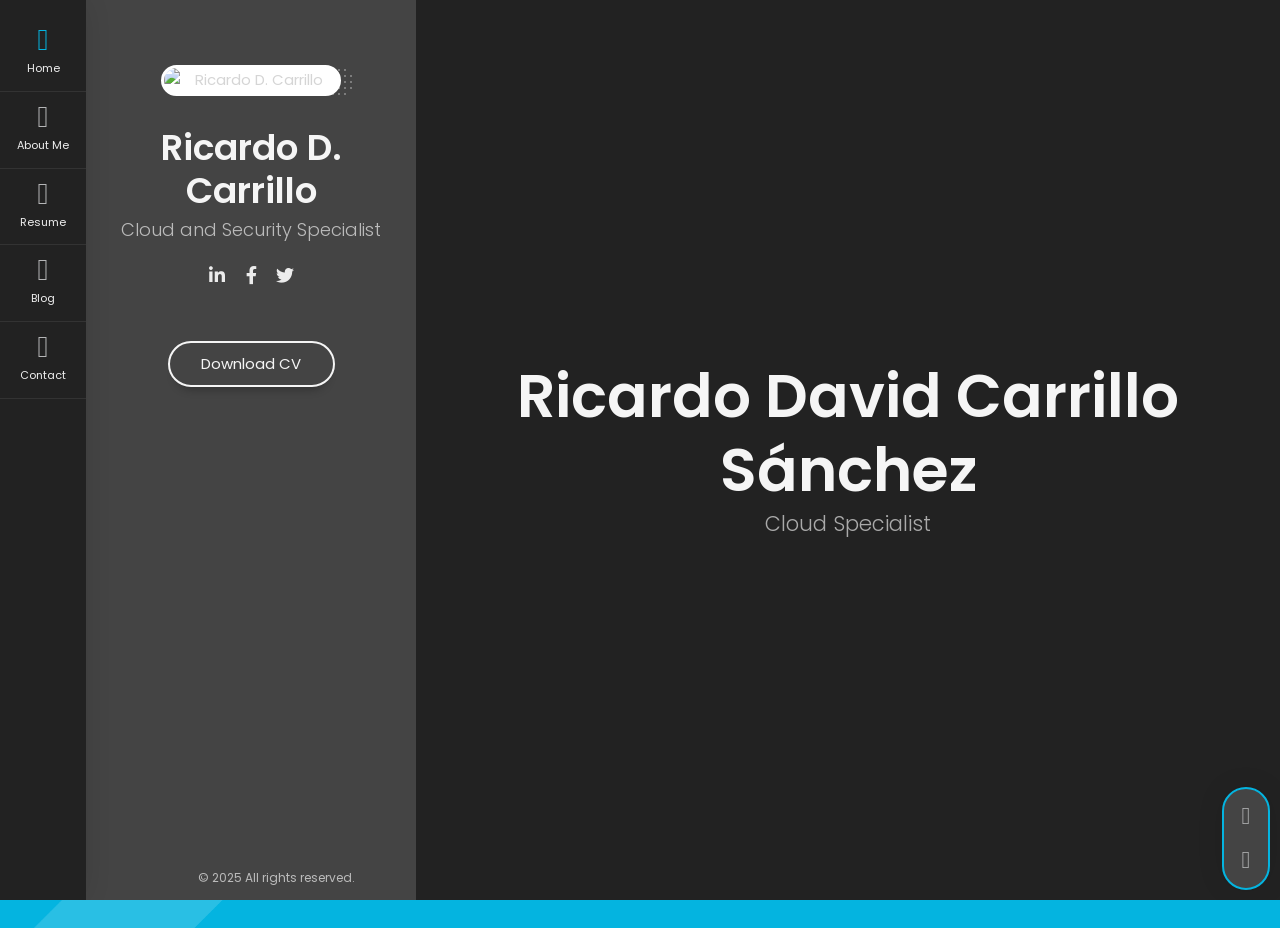
==== index.html @ 33ae657c "fixing skills" ====
<!DOCTYPE html>
<html lang="en" class="no-js">
  <head>
    <meta charset="UTF-8" />
    <meta http-equiv="X-UA-Compatible" content="IE=edge"> 
    <title>Resume / CV / vCard Template</title>
    <meta name="viewport" content="width=device-width, initial-scale=1, maximum-scale=1" />
    <meta name="description" content="Resume / CV / vCard Template" />
    <meta name="keywords" content="vcard, resposnive, retina, resume, jquery, css3, bootstrap, Material CV, portfolio" />
    <meta name="author" content="lmpixels" />
    <link rel="shortcut icon" href="favicon.ico">


    <link rel="stylesheet" href="css/reset.css" type="text/css">
    <link rel="stylesheet" href="css/bootstrap-grid.min.css" type="text/css">
    <link rel="stylesheet" href="css/animations.css" type="text/css">
    <link rel="stylesheet" href="css/perfect-scrollbar.css" type="text/css">
    <link rel="stylesheet" href="css/owl.carousel.css" type="text/css">
    <link rel="stylesheet" href="css/magnific-popup.css" type="text/css">
    <link rel="stylesheet" href="css/main.css" type="text/css">

    <script src="js/modernizr.custom.js"></script>
  </head>

  <body>
    <!-- Animated Background -->
    <div class="lm-animated-bg" style="background-image: url(img/main_bg.png);"></div>
    <!-- /Animated Background -->

    <!-- Loading animation -->
    <div class="preloader">
      <div class="preloader-animation">
        <div class="preloader-spinner">
        </div>
      </div>
    </div>
    <!-- /Loading animation -->

    <div class="page">
      <div class="page-content">

          <header id="site_header" class="header mobile-menu-hide">
            <div class="header-content">
              <div class="header-photo">
                <img src="img/main_photo_rdcs.jpg" alt="Ricardo D. Carrillo"/>
              </div>
              <div class="header-titles">
                <h2>Ricardo D. Carrillo</h2>
                <h4>Cloud and Security Specialist</h4>
              </div>
            </div>

            <ul class="main-menu">
              <li class="active">
                <a href="#home" class="nav-anim">
                  <span class="menu-icon lnr lnr-home"></span>
                  <span class="link-text">Home</span>
                </a>
              </li>
              <li>
                <a href="#about-me" class="nav-anim">
                  <span class="menu-icon lnr lnr-user"></span>
                  <span class="link-text">About Me</span>
                </a>
              </li>
              <li>
                <a href="#resume" class="nav-anim">
                  <span class="menu-icon lnr lnr-graduation-hat"></span>
                  <span class="link-text">Resume</span>
                </a>
              </li>
              <!--
              <li>
                <a href="#portfolio" class="nav-anim">
                  <span class="menu-icon lnr lnr-briefcase"></span>
                  <span class="link-text">Portfolio</span>
                </a>
              </li>
              -->
              <li>
                <a href="#blog" class="nav-anim">
                  <span class="menu-icon lnr lnr-book"></span>
                  <span class="link-text">Blog</span>
                </a>
              </li>
              <li>
                <a href="#contact" class="nav-anim">
                  <span class="menu-icon lnr lnr-envelope"></span>
                  <span class="link-text">Contact</span>
                </a>
              </li>
            </ul>

            <div class="social-links">
              <ul>
                <li><a href="#" target="_blank"><i class="fab fa-linkedin-in"></i></a></li>
                <li><a href="#" target="_blank"><i class="fab fa-facebook-f"></i></a></li>
                <li><a href="#" target="_blank"><i class="fab fa-twitter"></i></a></li>
              </ul>
            </div>

            <div class="header-buttons">
              <a href="#" target="_blank" class="btn btn-primary">Download CV</a>
            </div>

            <div class="copyrights">© 2025 All rights reserved.</div>
          </header>

          <!-- Mobile Navigation -->
          <div class="menu-toggle">
            <span></span>
            <span></span>
            <span></span>
          </div>
          <!-- End Mobile Navigation -->

          <!-- Arrows Nav -->
          <div class="lmpixels-arrows-nav">
            <div class="lmpixels-arrow-right"><i class="lnr lnr-chevron-right"></i></div>
            <div class="lmpixels-arrow-left"><i class="lnr lnr-chevron-left"></i></div>
          </div>
          <!-- End Arrows Nav -->

          <div class="content-area">
            <div class="animated-sections">
              <!-- Home Subpage -->
              <section data-id="home" class="animated-section start-page">
                <div class="section-content vcentered">

                    <div class="row">
                      <div class="col-sm-12 col-md-12 col-lg-12">
                        <div class="title-block">
                          <h2>Ricardo David Carrillo S&aacute;nchez</h2>
                          <div class="owl-carousel text-rotation">                                    
                            <div class="item">
                              <div class="sp-subtitle">Cloud Specialist</div>
                            </div>
                            
                            <div class="item">
                              <div class="sp-subtitle">Security Specialist</div>
                            </div>
                            <div class="item">
                              <div class="sp-subtitle">DevOps Admin</div>
                            </div>
                          </div>
                        </div>
                      </div>
                    </div>

                </div>
              </section>
              <!-- End of Home Subpage -->

              <!-- About Me Subpage -->
              <section data-id="about-me" class="animated-section">
                <div class="page-title">
                  <h2>About <span>Me</span></h2>
                </div>

                <div class="section-content">
                  <!-- Personal Information -->
                  <div class="row">
                    <div class="col-xs-12 col-sm-7">
                      <p>Proin volutpat mauris ac pellentesque pharetra. Suspendisse congue elit vel odio suscipit, sit amet tempor nisl imperdiet. Quisque ex justo, faucibus ut mi in, condimentum finibus dolor. Aliquam vitae hendrerit dolor, eget imperdiet mauris. Maecenas et ante id ipsum condimentum dictum et vel massa. Ut in imperdiet dolor, vel consectetur dui.</p>
                    </div>

                    <div class="col-xs-12 col-sm-5">
                      <div class="info-list">
                        <ul>
                          <li>
                            <span class="title">Age</span>
                            <span class="value">44</span>
                          </li>

                          <li>
                            <span class="title">Residence</span>
                            <span class="value">Mexico</span>
                          </li>

                          <li>
                            <span class="title">Address</span>
                            <span class="value">Texcoco, State of Mexico</span>
                          </li>

                          <li>
                            <span class="title">e-mail</span>
                            <span class="value"><a href="/cdn-cgi/l/email-protection" class="__cf_email__" data-cfemail="30555d51595c705548515d405c551e535f5d">[email&#160;protected]</a></span>
                          </li>

                          <li>
                            <span class="title">Phone</span>
                            <span class="value">+52 5516973311</span>
                          </li>
                        </ul>
                      </div>
                    </div>
                  </div>
                  <!-- End of Personal Information -->

                  <div class="white-space-50"></div>

                  <!-- Services -->
                  <div class="row">
                    <div class="col-xs-12 col-sm-12">
                      <div class="block-title">
                        <h3>What <span>I Do</span></h3>
                      </div>
                    </div>
                  </div>

                  <div class="row">
                    <div class="col-xs-12 col-sm-6">
                      <div class="col-inner">
                        <div class="info-list-w-icon">
                          <div class="info-block-w-icon">
                            <div class="ci-icon">
                              <i class="lnr lnr-store"></i>
                            </div>
                            <div class="ci-text">
                              <h4>Ecommerce</h4>
                              <p>Pellentesque pellentesque, ipsum sit amet auctor accumsan, odio tortor bibendum massa, sit amet ultricies ex lectus scelerisque nibh. Ut non sodales.</p>
                            </div>
                          </div>
                          <div class="info-block-w-icon">
                            <div class="ci-icon">
                              <i class="lnr lnr-laptop-phone"></i>
                            </div><div class="ci-text">
                              <h4>Web Design</h4>
                              <p>Pellentesque pellentesque, ipsum sit amet auctor accumsan, odio tortor bibendum massa, sit amet ultricies ex lectus scelerisque nibh. Ut non sodales.</p>
                            </div>
                          </div>
                        </div>
                      </div>
                    </div>

                    <div class="col-xs-12 col-sm-6">
                      <div class="col-inner">
                        <div class="info-list-w-icon">
                          <div class="info-block-w-icon">
                            <div class="ci-icon">
                              <i class="lnr lnr-pencil"></i>
                            </div>
                            <div class="ci-text">
                              <h4>Copywriting</h4>
                              <p>Pellentesque pellentesque, ipsum sit amet auctor accumsan, odio tortor bibendum massa, sit amet ultricies ex lectus scelerisque nibh. Ut non sodales.</p>
                            </div>
                          </div>
                          <div class="info-block-w-icon">
                            <div class="ci-icon">
                              <i class="lnr lnr-flag"></i>
                            </div><div class="ci-text">
                              <h4>Management</h4>
                              <p>Pellentesque pellentesque, ipsum sit amet auctor accumsan, odio tortor bibendum massa, sit amet ultricies ex lectus scelerisque nibh. Ut non sodales.</p>
                            </div>
                          </div>
                        </div>
                      </div>
                    </div>
                  </div>
                  <!-- End of Services -->

                  <div class="white-space-30"></div>

                  <!-- Testimonials -->
                  <div class="row">
                    <div class="col-xs-12 col-sm-12">
                      <div class="block-title">
                        <h3>Testimonials</h3>
                      </div>
                    </div>
                  </div>

                  <div class="row">
                    <div class="col-xs-12 col-sm-12">
                      <div class="testimonials owl-carousel">
                        <!-- Testimonial 1 -->
                        <div class="testimonial">
                          <div class="img">
                            <img src="img/testimonials/testimonial-1.jpg" alt="Ricardo Carrillo">
                          </div>
                          <div class="text">
                            <p>Vivamus at molestie dui, eu ornare orci. Curabitur vel egestas dolor. Nulla condimentum nunc sit amet urna tempus finibus. Duis mollis leo id ligula pellentesque, at vehicula dui ultrices.</p>
                          </div>

                          <div class="author-info">
                            <h4 class="author">Julia Hickman</h4>
                            <h5 class="company">Omni Source</h5>
                            <div class="icon">
                              <i class="fas fa-quote-right"></i>
                            </div>
                          </div>
                        </div>
                        <!-- End of Testimonial 1 -->

                        <!-- Testimonial 2 -->
                        <div class="testimonial">
                          <div class="img">
                            <img src="img/testimonials/testimonial-2.jpg" alt="Ricardo Carrillo">
                          </div>
                          <div class="text">
                            <p>Vivamus at molestie dui, eu ornare orci. Curabitur vel egestas dolor. Nulla condimentum nunc sit amet urna tempus finibus. Duis mollis leo id ligula pellentesque, at vehicula dui ultrices.</p>
                          </div>

                          <div class="author-info">
                            <h4 class="author">Robert Watkins</h4>
                            <h5 class="company">Endicott Shoes</h5>
                            <div class="icon">
                              <i class="fas fa-quote-right"></i>
                            </div>
                          </div>
                        </div>
                        <!-- End of Testimonial 2 -->

                        <!-- Testimonial 3 -->
                        <div class="testimonial">
                          <div class="img">
                            <img src="img/testimonials/testimonial-3.jpg" alt="Ricardo Carrillo">
                          </div>
                          <div class="text">
                            <p>Vivamus at molestie dui, eu ornare orci. Curabitur vel egestas dolor. Nulla condimentum nunc sit amet urna tempus finibus. Duis mollis leo id ligula pellentesque, at vehicula dui ultrices.</p>
                          </div>

                          <div class="author-info">
                            <h4 class="author">Kristin Carroll</h4>
                            <h5 class="company">Helping Hand</h5>
                            <div class="icon">
                              <i class="fas fa-quote-right"></i>
                            </div>
                          </div>
                        </div>
                        <!-- End of Testimonial 3 -->
                      </div>
                    </div>
                  </div>
                  <!-- End of Testimonials -->

                  <div class="white-space-50"></div>

                  <!-- Clients -->
                  <div class="row">
                    <div class="col-xs-12 col-sm-12">
                      <div class="block-title">
                        <h3>Cilents</h3>
                      </div>
                    </div>
                  </div>

                  <div class="row">
                    <div class="col-xs-12 col-sm-12">
                      <div class="clients owl-carousel">
                        
                        <div class="client-block">
                          <a href="#" target="_blank" title="Logo">
                            <img src="img/clients/client-1.png" alt="Logo">
                          </a>
                        </div>

                        <div class="client-block">
                          <a href="#" target="_blank" title="Logo">
                            <img src="img/clients/client-2.png" alt="Logo">
                          </a>
                        </div>

                        <div class="client-block">
                          <a href="#" target="_blank" title="Logo">
                            <img src="img/clients/client-3.png" alt="Logo">
                          </a>
                        </div>

                        <div class="client-block">
                          <a href="#" target="_blank" title="Logo">
                            <img src="img/clients/client-4.png" alt="Logo">
                          </a>
                        </div>

                        <div class="client-block">
                          <a href="#" target="_blank" title="Logo">
                            <img src="img/clients/client-5.png" alt="Logo">
                          </a>
                        </div>

                        <div class="client-block">
                          <a href="#" target="_blank" title="Logo">
                            <img src="img/clients/client-6.png" alt="Logo">
                          </a>
                        </div>

                        <div class="client-block">
                          <a href="#" target="_blank" title="Logo">
                            <img src="img/clients/client-7.png" alt="Logo">
                          </a>
                        </div>
  
                      </div>
                    </div>
                  </div>
                  <!-- End of Clients -->

                  <div class="white-space-50"></div>

                  <!-- Pricing -->
                  <div class="row">
                    <div class="col-xs-12 col-sm-12">

                      <div class="block-title">
                        <h3>Pricing</h3>
                      </div>
                    </div>
                  </div>

                  <div class="row">
                    <div class=" col-xs-12 col-sm-12 ">
                      <div class="fw-pricing clearfix row">
                        
                        <div class="fw-package-wrap col-md-6 ">
                          <div class="fw-package">
                            <div class="fw-heading-row">
                              <span>Silver</span>
                            </div>
                            
                            <div class="fw-pricing-row">
                              <span>$64</span>
                              <small>per month</small>
                            </div>
                            
                            <div class="fw-button-row">
                              <a href="#" target="_self" class="btn btn-secondary">Free Trial</a>
                            </div>

                            <div class="fw-default-row">Lorem ipsum dolor</div>
                            <div class="fw-default-row">Pellentesque scelerisque</div>
                            <div class="fw-default-row">Morbi eu sagittis</div>
                          </div>
                        </div>
     
                        <div class="fw-package-wrap col-md-6 highlight-col ">
                          <div class="fw-package">
                            <div class="fw-heading-row">
                              <span>Gold</span>
                            </div>
                            
                            <div class="fw-pricing-row">
                              <span>$128</span>
                              <small>per month</small>
                            </div>

                            <div class="fw-button-row">
                              <a href="#" target="_self" class="btn btn-primary">Free Trial</a>
                            </div>
                            
                            <div class="fw-default-row">Lorem ipsum dolor</div>
                            <div class="fw-default-row">Pellentesque scelerisque</div>
                            <div class="fw-default-row">Morbi eu sagittis</div>
                            <div class="fw-default-row">Donec non diam</div>
                            <div class="fw-default-row"></div>
                          </div>
                        </div>

                      </div>
                    </div>
                  </div>
                  <!-- End of Pricing -->

                  <div class="white-space-50"></div>

                  <!-- Fun Facts -->
                  <div class="row">
                    <div class="col-xs-12 col-sm-12">

                      <div class="block-title">
                        <h3>Fun <span>Facts</span></h3>
                      </div>
                    </div>
                  </div>

                  <div class="row">
                    <div class="col-xs-12 col-sm-4">
                      <div class="fun-fact gray-default">
                        <i class="lnr lnr-heart"></i>
                        <h4>Happy Clients</h4>
                        <span class="fun-fact-block-value">578</span>
                        <span class="fun-fact-block-text"></span>
                      </div>
                    </div>

                    <div class="col-xs-12 col-sm-4">
                      <div class="fun-fact gray-default">
                        <i class="lnr lnr-clock"></i>
                        <h4>Working Hours</h4>
                        <span class="fun-fact-block-value">4,780</span>
                        <span class="fun-fact-block-text"></span>
                      </div>
                    </div>

                    <div class="col-xs-12 col-sm-4 ">
                      <div class="fun-fact gray-default">
                        <i class="lnr lnr-star"></i>
                        <h4>Awards Won</h4>
                        <span class="fun-fact-block-value">15</span>
                        <span class="fun-fact-block-text"></span>
                      </div>
                    </div>
                  </div>
                  <!-- End of Fun Facts -->

                </div>
              </section>
              <!-- End of About Me Subpage -->

              <!-- Resume Subpage -->
              <section data-id="resume" class="animated-section">
                <div class="page-title">
                  <h2>Resume</h2>
                </div>

                <div class="section-content">

                  <div class="row">
                    <div class="col-xs-12 col-sm-7">

                      <div class="block-title">
                        <h3>Education</h3>
                      </div>
                      
                      <div class="timeline timeline-second-style clearfix">
                        <div class="timeline-item clearfix">
                          <div class="left-part">
                            <h5 class="item-period">2019</h5>
                            <span class="item-company">Technological University of Mexico</span>
                          </div>
                          <div class="divider"></div>
                          <div class="right-part">
                            <h4 class="item-title">Master's Degree in Information Technology Security, Professional ID 11810607</h4>
                            <p>The interest in this master's degree stems from the need to protect the digital assets of organizations through the design, implementation and management of cybersecurity strategies, applying regulations, technological tools and best practices to prevent and respond to cyber threats.</p>
                          </div>
                        </div>

                        <div class="timeline-item clearfix">
                          <div class="left-part">
                            <h5 class="item-period">2000</h5>
                            <span class="item-company">Autonomous National University</span>
                          </div>
                          <div class="divider"></div>
                          <div class="right-part">
                            <h4 class="item-title">Bachelor’s Degree in Information Systems Management,Professional ID 4508365</h4>
                            <p>Professional specialized in integrating knowledge of information technology and administration, capable of designing, implementing and managing information systems that optimize organizational processes, supporting strategic decision making in organizations.</p>
                          </div>
                        </div>
                      </div>

                      <div class="white-space-50"></div>

                      <div class="block-title">
                        <h3>Experience</h3>
                      </div>

                      <div class="timeline timeline-second-style clearfix">
                        <div class="timeline-item clearfix">
                          <div class="left-part">
                            <h5 class="item-period">2020 - Current</h5>
                            <span class="item-company">Oracle de M&eacute;xico</span>
                          </div>
                          <div class="divider"></div>
                          <div class="right-part">
                            <h4 class="item-title">Customer Success Cloud ADoption Specialist</h4>
                            <p>I am currently working for Oracle de México as Customer Success Cloud Adoption Specialist/Customer Success Manager, in this company I have had the opportunity to support a wide variety of customers from different industries in relation to the adoption of the Oracle Cloud platform. The adoption tasks consist of supporting clients with technical questions regarding Oracle Cloud Infrastructure services related, achieving an acceleration of this services, in addition to this, I have given various webinars related to Oracle’s cloud technology, including those related with security and derivate of this I have had the opportunity to help to several customers in the resolution of security incidents in the cloud, achieving an outstanding improvement in their security posture.</p>
                          </div>
                        </div>

                        <div class="timeline-item clearfix">
                          <div class="left-part">
                            <h5 class="item-period">2014-2020</h5>
                            <span class="item-company">Comunicaci&oacute;n e Informaci&oacute;n S.A. de C.V. - PROCESO magazine</span>
                          </div>
                          <div class="divider"></div>
                          <div class="right-part">
                            <h4 class="item-title">Security Analyst</h4>
                            <p>In this enterprise, I implemented and applied several procedures about security network services such as domain name system (DNS), electronic mail system and file system servers on high availability; all those services were implemented with a huge impact into the organization, getting almost 99% of the efficiency of operations. Part of the work was to develop and apply hardening procedures for Red Hat Enterprise Linux Servers from 5 to 8 releases too. All projects were implemented with Open-Source technologies.</p>
                          </div>
                        </div>
                        
                        <div class="timeline-item clearfix">
                          <div class="left-part">
                            <h5 class="item-period">2007-2020</h5>
                            <span class="item-company">Instituto Nacional Electoral</span>
                          </div>
                          <div class="divider"></div>
                          <div class="right-part">
                            <h4 class="item-title">Sysadmin</h4>
                            <p>I’m the team leader for the architecting and implementation of several information technology solutions. Today there are several projects already implemented and all of them are base for the main core operations for the Instituto Nacional Electoral, also I’m participating in different projects related with Cloud such as designing and architecting of OpenShift and Satellite by Red Hat.</p>
                          </div>
                        </div>
                      </div>

                    </div>
                    <!-- Skills & Certificates -->
                    <div class="col-xs-12 col-sm-5">
                      <!-- Cloud Skills -->
                      <div class="block-title">
                        <h3>Cloud <span>Skills</span></h3>
                      </div>

                      <div class="skills-info skills-second-style">
                        <!-- Skill 1 -->
                        <div class="skill clearfix">
                          <h4>Web Design</h4>
                          <div class="skill-value">95%</div>
                        </div>
                        <div class="skill-container skill-1">
                          <div class="skill-percentage"></div>
                        </div>
                        <!-- End of Skill 1 -->
                        
                        <!-- Skill 2 -->
                        <div class="skill clearfix">
                          <h4>Print Design</h4>
                          <div class="skill-value">65%</div>
                        </div>
                        <div class="skill-container skill-2">
                          <div class="skill-percentage"></div>
                        </div>
                        <!-- End of Skill 2 -->
                        
                        <!-- Skill 3 -->
                        <div class="skill clearfix">
                          <h4>Logo Design</h4>
                          <div class="skill-value">80%</div>
                        </div>
                        <div class="skill-container skill-3">
                          <div class="skill-percentage"></div>
                        </div>
                        <!-- End of Skill 3 -->
                        
                        <!-- Skill 4 -->
                        <div class="skill clearfix">
                          <h4>Graphic Design</h4>
                          <div class="skill-value">90%</div>
                        </div>
                        <div class="skill-container skill-4">
                          <div class="skill-percentage"></div>
                        </div>
                        <!-- End of Skill 4 -->

                      </div>
                      <!-- End of Cloud Skills -->
                      <div class="white-space-10"></div>
                      <!-- Coding Skills -->
                      <div class="block-title">
                        <h3>Coding <span>Skills</span></h3>
                      </div>

                      <div class="skills-info skills-second-style">
                        <!-- Skill 5 -->
                        <div class="skill clearfix">
                          <h4>Python</h4>
                          <div class="skill-value">95%</div>
                        </div>
                        <div class="skill-container skill-5">
                          <div class="skill-percentage"></div>
                        </div>
                        <!-- End of Skill 5 -->

                        <!-- Skill 6 -->
                        <div class="skill clearfix">
                          <h4>PHP</h4>
                          <div class="skill-value">85%</div>
                        </div>
                        <div class="skill-container skill-6">
                          <div class="skill-percentage"></div>
                        </div>
                        <!-- End of Skill 6 -->
                        
                        <!-- Skill 7 -->
                        <div class="skill clearfix">
                          <h4>HTML/CSS</h4>
                          <div class="skill-value">100%</div>
                        </div>
                        <div class="skill-container skill-7">
                          <div class="skill-percentage"></div>
                        </div>
                        <!-- End of Skill 7 -->
                        
                        <!-- Skill 8 -->
                        <div class="skill clearfix">
                          <h4>SQL</h4>
                          <div class="skill-value">75%</div>
                        </div>
                        <div class="skill-container skill-8">
                          <div class="skill-percentage"></div>
                        </div>
                        <!-- End of Skill 8 -->

                        <!-- Skill 9 -->
                        <div class="skill clearfix">
                          <h4>Bash</h4>
                          <div class="skill-value">90%</div>
                        </div>
                        <div class="skill-container skill-9">
                          <div class="skill-percentage"></div>
                        </div>
                        <!-- End of Skill 9 -->
                      </div>
                      <!-- End of Coding Skills -->

                      <div class="white-space-10"></div>

                      <!-- Libraries & Framework Skills -->
                      <div class="block-title">
                        <h3>Framework & Libraries<span>Skills</span></h3>
                      </div>
                      <div class="skills-info skills-second-style">
                        <!-- Skill 1 -->
                        <div class="skill clearfix">
                          <h4>Node.js</h4>
                          <div class="skill-value">80%</div>
                        </div>
                        <div class="skill-container skill-3">
                          <div class="skill-percentage"></div>
                        </div>
                        <!-- End of Skill 1 -->

                        <!-- Skill 2 -->
                        <div class="skill clearfix">
                          <h4>Django</h4>
                          <div class="skill-value">70%</div>
                        </div>
                        <div class="skill-container skill-3">
                          <div class="skill-percentage"></div>
                        </div>
                        <!-- End of Skill 2 -->
                         
                        <div class="skill clearfix">
                          <h4>Django</h4>
                          <div class="skill-value">70%</div>
                        </div>
                        <!-- End of Skill 3 -->

                        <!-- Skill 4 -->
                        <div class="skill clearfix">
                          <h4>jQuery</h4>
                          <div class="skill-value">65%</div>
                        </div>
                        <div class="skill-container skill-3">
                          <div class="skill-percentage"></div>
                        </div>
                        <!-- End of Skill 4 -->
                        <div class="white-space-10"></div>
                      <!-- End of Libraries & Framework Skills -->

                      <div class="white-space-10"></div>

                      <!-- DevOps y CI/CD Skills -->
                      <div class="block-title">
                        <h3>DevOps y CI/CD<span> Skills</span></h3>
                      </div>
                      <div class="skills-info skills-second-style">
                        <!-- Skill 1 -->
                        <div class="skill clearfix">
                          <h4>Docker</h4>
                          <div class="skill-value">80%</div>
                        </div>
                        <div class="skill-container skill-3">
                          <div class="skill-percentage"></div>
                        </div>
                        <!-- End of Skill 1 -->

                        <!-- Skill 2 -->
                        <div class="skill clearfix">
                          <h4>Kubernetes</h4>
                          <div class="skill-value">80%</div>
                        </div>
                        <div class="skill-container skill-3">
                          <div class="skill-percentage"></div>
                        </div>
                        <!-- End of Skill 2 --> 

                        <!-- Skill 3 -->
                        <div class="skill clearfix">
                          <h4>GitLab CI/CD</h4>
                          <div class="skill-value">80%</div>
                        </div>
                        <div class="skill-container skill-3">
                          <div class="skill-percentage"></div>
                        </div>
                        <!-- End of Skill 3 -->

                        <!-- Skill 4 -->
                        <div class="skill clearfix">
                          <h4>Jenkins</h4>
                          <div class="skill-value">80%</div>
                        </div>
                        <div class="skill-container skill-3">
                          <div class="skill-percentage"></div>
                        </div>
                        <!-- End of Skill 4 -->
                      <!-- End DevOps y CI/CD Skills -->
                      
                      <div class="white-space-10"></div>
                      
                      <!-- Control version Skills -->
                      <div class="block-title">
                        <h3>Control version<span> Skills</span></h3>
                      </div>
                      <div class="skills-info skills-second-style">
                        <!-- Skill 1 -->
                        <div class="skill clearfix">
                          <h4>Git</h4>
                          <div class="skill-value">80%</div>
                        </div>
                        <div class="skill-container skill-3">
                          <div class="skill-percentage"></div>
                        </div>
                        <!-- End of Skill 1 -->
                        <!-- Skill 2 -->
                        <div class="skill clearfix">
                          <h4>GitHub</h4>
                          <div class="skill-value">80%</div>
                        </div>
                        <div class="skill-container skill-3">
                          <div class="skill-percentage"></div>
                        </div>
                        <!-- End of Skill 2 -->
                        <!-- Skill 3 -->
                        <div class="skill clearfix">
                          <h4>GitLab</h4>
                          <div class="skill-value">80%</div>
                        </div>
                        <div class="skill-container skill-3">
                          <div class="skill-percentage"></div>
                        </div>
                      <!-- End Control version Skills -->
                      
                      <div class="white-space-10"></div>
                      <!-- Databases Skills -->
                        <div class="block-title">
                          <h3>Database<span>Skills</span></h3>
                        </div>
                        <!-- Skill 1 -->
                        <div class="skill clearfix">
                          <h4>MySQL, PostgreSQL</h4>
                          <div class="skill-value">90%</div>
                        </div>
                        <!-- End of Skill 1 -->
                        <!-- End Database Skills-->  
                      <div class="white-space-10"></div>

                      <!-- Control version Skills -->
                      <div class="white-space-10"></div>
                      <!-- Operating System Skills -->
                        <div class="block-title">
                          <h3>Operating System<span> Skills</span></h3>
                        </div>
                        <!-- Skill 1 -->
                        <div class="skill clearfix">
                          <h4>Linux (Ubuntu, Debian), Windows, macOS</h4>
                          <div class="skill-value">90%</div>
                        </div>
                        <div class="skill-container skill-3">
                          <div class="skill-percentage"></div>
                        </div>
                        <!-- End of Skill 1 -->
                        <div class="white-space-10"></div>
                        <!-- End Operating system Skills-->

                      <!-- Knowledges -->
                      <div class="block-title">
                        <h3>Knowledges</h3>
                      </div>

                      <ul class="knowledges">
                        <li>Marketing</li>
                        <li>Print</li>
                        <li>Digital Design</li>
                        <li>Social Media</li>
                        <li>Time Management</li>
                        <li>Communication</li>
                        <li>Problem-Solving</li>
                        <li>Social Networking</li>
                        <li>Flexibility</li>
                      </ul>
                      <!-- End of Knowledges -->
                    </div>
                    <!-- End of Skills & Certificates -->
                  </div>

                  <div class="white-space-50"></div>

                  <!-- Certificates -->
                  <div class="row">
                    <div class="col-xs-12 col-sm-12">
                      <div class="block-title">
                        <h3>Certificates</h3>
                      </div>
                    </div>
                  </div>
                  
                  <div class="row">
                    <!-- Certificate 1 -->
                    <div class="col-xs-12 col-sm-6">
                      <div class="certificate-item clearfix">
                        <div class="certi-logo">
                          <img src="img/clients/client-1.png" alt="logo">
                        </div>
                        
                        <div class="certi-content">
                          <div class="certi-title">
                            <h4>Psyhology of Intertnation Design</h4>
                          </div>
                          <div class="certi-id">
                            <span>Membership ID: XXXX</span>
                          </div>
                          <div class="certi-date">
                            <span>19 April 2018</span>
                          </div>
                          <div class="certi-company">
                            <span></span>
                          </div>
                        </div>
                      </div>
                    </div>
                    <!-- End of Certificate 1 -->

                    <!-- Certificate 2 -->
                    <div class="col-xs-12 col-sm-6">
                      <div class="certificate-item clearfix">
                        <div class="certi-logo">
                          <img src="img/clients/client-1.png" alt="logo">
                        </div>
                        
                        <div class="certi-content">
                          <div class="certi-title">
                            <h4>Psyhology of Intertnation Design</h4>
                          </div>
                          <div class="certi-id">
                            <span>Membership ID: XXXX</span>
                          </div>
                          <div class="certi-date">
                            <span>19 April 2018</span>
                          </div>
                          <div class="certi-company">
                            <span></span>
                          </div>
                        </div>
                      </div>
                    </div>
                    <!-- End of Certificate 2 -->

                  </div>
                  <!-- End of Certificates -->
                </div>
              </section>
              <!-- End of Resume Subpage -->

              <!-- Portfolio Subpage -->
              <section data-id="portfolio" class="animated-section">
                <div class="page-title">
                  <h2>Portfolio</h2>
                </div>

                <div class="section-content">

                  <div class="row">
                    <div class="col-xs-12 col-sm-12">
                      <!-- Portfolio Content -->
                      <div class="portfolio-content">

                        <ul class="portfolio-filters">
                          <li class="active">
                            <a class="filter btn btn-sm btn-link" data-group="category_all">All</a>
                          </li>
                          <li>
                            <a class="filter btn btn-sm btn-link" data-group="category_detailed">Detailed</a>
                          </li>
                          <li>
                            <a class="filter btn btn-sm btn-link" data-group="category_mockups">Mockups</a>
                          </li>
                          <li>
                            <a class="filter btn btn-sm btn-link" data-group="category_soundcloud">SoundCloud</a>
                          </li>
                          <li>
                            <a class="filter btn btn-sm btn-link" data-group="category_vimeo-videos">Vimeo Videos</a>
                          </li>
                          <li>
                            <a class="filter btn btn-sm btn-link" data-group="category_youtube-videos">YouTube Videos</a>
                          </li>
                        </ul>

                        <!-- Portfolio Grid -->
                        <div class="portfolio-grid three-columns">
                          
                          <figure class="item lbaudio" data-groups='["category_all", "category_soundcloud"]'>
                            <div class="portfolio-item-img">
                              <img src="img/portfolio/1.jpg" alt="SoundCloud Audio" title="" />
                              <a href="https://w.soundcloud.com/player/?url=https%3A//api.soundcloud.com/tracks/221650664&#038;color=%23ff5500&#038;auto_play=false&#038;hide_related=false&#038;show_comments=true&#038;show_user=true&#038;show_reposts=false&#038;show_teaser=true&#038;visual=true" class="lightbox mfp-iframe" title="SoundCloud Audio"></a>
                            </div>

                            <i class="fa fa-volume-up"></i>
                            <h4 class="name">SoundCloud Audio</h4>
                            <span class="category">SoundCloud</span>
                          </figure>

                          <figure class="item standard" data-groups='["category_all", "category_detailed"]'>
                            <div class="portfolio-item-img">
                              <img src="img/portfolio/2.jpg" alt="Media Project 2" title="" />
                              <a href="portfolio-1.html" class="ajax-page-load"></a>
                            </div>

                            <i class="far fa-file-alt"></i>
                            <h4 class="name">Detailed Project 2</h4>
                            <span class="category">Detailed</span>
                          </figure>

                          <figure class="item lbvideo" data-groups='["category_all", "category_vimeo-videos"]'>
                            <div class="portfolio-item-img">
                              <img src="img/portfolio/3.jpg" alt="Vimeo Video 1" title="" />
                              <a href="https://player.vimeo.com/video/158284739" class="lightbox mfp-iframe" title="Vimeo Video 1"></a>
                            </div>

                            <i class="fas fa-video"></i>
                            <h4 class="name">Vimeo Video 1</h4>
                            <span class="category">Vimeo Videos</span>
                          </figure>

                          <figure class="item standard" data-groups='["category_all", "category_detailed"]'>
                            <div class="portfolio-item-img">
                              <img src="img/portfolio/4.jpg" alt="Media Project 1" title="" />
                              <a href="portfolio-1.html" class="ajax-page-load"></a>
                            </div>

                            <i class="far fa-file-alt"></i>
                            <h4 class="name">Detailed Project 1</h4>
                            <span class="category">Detailed</span>
                          </figure>

                          <figure class="item lbimage" data-groups='["category_all", "category_mockups"]'>
                            <div class="portfolio-item-img">
                              <img src="img/portfolio/5.jpg" alt="Mockup Design 1" title="" />
                              <a class="lightbox" title="Mockup Design 1" href="img/portfolio/full/5.jpg"></a>
                            </div>

                            <i class="far fa-image"></i>
                            <h4 class="name">Mockup Design 1</h4>
                            <span class="category">Mockups</span>
                          </figure>

                          <figure class="item lbvideo" data-groups='["category_all", "category_youtube-videos"]'>
                            <div class="portfolio-item-img">
                              <img src="img/portfolio/6.jpg" alt="YouTube Video 1" title="" />
                              <a href="https://www.youtube.com/embed/bg0gv2YpIok" class="lightbox mfp-iframe" title="YouTube Video 1"></a>
                            </div>

                            <i class="fas fa-video"></i>
                            <h4 class="name">YouTube Video 1</h4>
                            <span class="category">YouTube Videos</span>
                          </figure>
                        </div>
                      </div>
                      <!-- End of Portfolio Content -->
                    </div>
                  </div>
                </div>
              </section>
              <!-- End of Portfolio Subpage -->

              <!-- Blog Subpage -->
              <section data-id="blog" class="animated-section">
                <div class="page-title">
                  <h2>Blog</h2>
                </div>

                <div class="section-content">
                  <div class="row">
                    <div class="col-xs-12 col-sm-12">
                      <div class="blog-masonry two-columns clearfix">
                        
                        <!-- Blog Post 1 -->
                        <div class="item post-1">
                          <div class="blog-card">
                            <div class="media-block">
                              <div class="category">
                                <a href="#" title="View all posts in Design">Design</a>
                              </div>
                              <a href="blog-post-1.html">
                                <img src="img/blog/blog_post_1.jpg" class="size-blog-masonry-image-two-c" alt="Why I Switched to Sketch For UI Design" title="" />
                                <div class="mask"></div>
                              </a>
                            </div>
                            <div class="post-info">
                              <div class="post-date">05 Mar 2020</div>
                              <a href="blog-post-1.html">
                                <h4 class="blog-item-title">Why I Switched to Sketch For UI Design</h4>
                              </a>
                            </div>
                          </div>
                        </div>
                        <!-- End of Blog Post 1 -->

                        <!-- Blog Post 2 -->
                        <div class="item post-2">
                          <div class="blog-card">
                            <div class="media-block">
                              <div class="category">
                                <a href="#" title="View all posts in UI">UI</a>
                              </div>
                              <a href="blog-post-1.html">
                                <img src="img/blog/blog_post_2.jpg" class="size-blog-masonry-image-two-c" alt="Best Practices for Animated Progress Indicators" title="" />
                                <div class="mask"></div>
                              </a>
                            </div>
                            <div class="post-info">
                              <div class="post-date">23 Feb 2020</div>
                              <a href="blog-post-1.html">
                                <h4 class="blog-item-title">Best Practices for Animated Progress Indicators</h4>
                              </a>
                            </div>
                          </div>
                        </div>
                        <!-- End of Blog Post 2 -->

                        <!-- Blog Post 3 -->
                        <div class="item post-1">
                          <div class="blog-card">
                            <div class="media-block">
                              <div class="category">
                                <a href="#" title="View all posts in Design">Design</a>
                              </div>
                              <a href="blog-post-1.html">
                                <img src="img/blog/blog_post_3.jpg" class="size-blog-masonry-image-two-c" alt="Designing the Perfect Feature Comparison Table" title="" />
                                <div class="mask"></div>
                              </a>
                            </div>
                            <div class="post-info">
                              <div class="post-date">06 Feb 2020</div>
                              <a href="blog-post-1.html">
                                <h4 class="blog-item-title">Designing the Perfect Feature Comparison Table</h4>
                              </a>
                            </div>
                          </div>
                        </div>
                        <!-- End of Blog Post 3 -->

                        <!-- Blog Post 4 -->
                        <div class="item post-2">
                          <div class="blog-card">
                            <div class="media-block">
                              <div class="category">
                                <a href="#" title="View all posts in E-Commerce">UI</a>
                              </div>
                              <a href="blog-post-1.html">
                                <img src="img/blog/blog_post_4.jpg" class="size-blog-masonry-image-two-c" alt="An Overview of E-Commerce Platforms" title="" />
                                <div class="mask"></div>
                              </a>
                            </div>
                            <div class="post-info">
                              <div class="post-date">07 Jan 2020</div>
                              <a href="blog-post-1.html">
                                <h4 class="blog-item-title">An Overview of E-Commerce Platforms</h4>
                              </a>
                            </div>
                          </div>
                        </div>
                        <!-- End of Blog Post 4 -->
                      </div>
                    </div>
                  </div>
                </div>


              </section>
              <!-- End of Blog Subpage -->

              <!-- Contact Subpage -->
              <section data-id="contact" class="animated-section">
                <div class="page-title">
                  <h2>Contact</h2>
                </div>

                <div class="section-content">

                  <div class="row">
                    <!-- Contact Info -->
                    <div class="col-xs-12 col-sm-4">
                      <div class="lm-info-block gray-default">
                        <i class="lnr lnr-map-marker"></i>
                        <h4>Texcoco, State of Mexico</h4>
                        <span class="lm-info-block-value"></span>
                        <span class="lm-info-block-text"></span>
                      </div>

                      <div class="lm-info-block gray-default">
                        <i class="lnr lnr-phone-handset"></i>
                        <h4>+52 5516973311</h4>
                        <span class="lm-info-block-value"></span>
                        <span class="lm-info-block-text"></span>
                      </div>

                      <div class="lm-info-block gray-default">
                        <i class="lnr lnr-envelope"></i>
                        <h4><a href="/cdn-cgi/l/email-protection" class="__cf_email__" data-cfemail="1a7b767f625a7f627b776a767f34797577">dominus.ceo@osec.sh</a></h4>
                        <span class="lm-info-block-value"></span>
                        <span class="lm-info-block-text"></span>
                      </div>

                      <div class="lm-info-block gray-default">
                        <i class="lnr lnr-checkmark-circle"></i>
                        <h4>Freelance Available</h4>
                        <span class="lm-info-block-value"></span>
                        <span class="lm-info-block-text"></span>
                      </div>


                    </div>
                    <!-- End of Contact Info -->

                    <!-- Contact Form -->
                    <div class="col-xs-12 col-sm-8">
                      <div id="map" class="map">
                          <div class="lmpixels-map">
                            	<iframe frameborder="0" scrolling="no" marginheight="0" marginwidth="0" src="https://maps.google.com/maps?q=San%20Francisco%2C%20S601%20Townsend%20Street%2C%20California%2C%20USA&amp;amp;t=m&amp;amp;z=16&amp;amp;output=embed&amp;amp;iwloc=near&amp;output=embed"></iframe>
                            </div>
                      </div>
                      <div class="block-title">
                        <h3>How Can I <span>Help You?</span></h3>
                      </div>

                      <form id="contact_form" class="contact-form" action="contact_form/contact_form.php" method="post">

                        <div class="messages"></div>

                        <div class="controls two-columns">
                          <div class="fields clearfix">
                            <div class="left-column">
                              <div class="form-group form-group-with-icon">
                                <input id="form_name" type="text" name="name" class="form-control" placeholder="" required="required" data-error="Name is required.">
                                <label>Full Name</label>
                                <div class="form-control-border"></div>
                                <div class="help-block with-errors"></div>
                              </div>

                              <div class="form-group form-group-with-icon">
                                <input id="form_email" type="email" name="email" class="form-control" placeholder="" required="required" data-error="Valid email is required.">
                                <label>Email Address</label>
                                <div class="form-control-border"></div>
                                <div class="help-block with-errors"></div>
                              </div>

                              <div class="form-group form-group-with-icon">
                                <input id="form_subject" type="text" name="subject" class="form-control" placeholder="" required="required" data-error="Subject is required.">
                                <label>Subject</label>
                                <div class="form-control-border"></div>
                                <div class="help-block with-errors"></div>
                              </div>
                            </div>
                            <div class="right-column">
                              <div class="form-group form-group-with-icon">
                                <textarea id="form_message" name="message" class="form-control" placeholder="" rows="7" required="required" data-error="Please, leave me a message."></textarea>
                                <label>Message</label>
                                <div class="form-control-border"></div>
                                <div class="help-block with-errors"></div>
                              </div>
                            </div>
                          </div>

                          <div class="g-recaptcha" data-sitekey="6LdqmCAUAAAAAMMNEZvn6g4W5e0or2sZmAVpxVqI" data-theme="dark"></div>
      
                          <input type="submit" class="button btn-send" value="Send message">
                        </div>
                      </form>
                    </div>
                    <!-- End of Contact Form -->
                  </div>

                </div>
              </section>
              <!-- End of Contact Subpage -->
            </div>
          </div>

      </div>
    </div>

    <script data-cfasync="false" src="/cdn-cgi/scripts/5c5dd728/cloudflare-static/email-decode.min.js"></script><script src="js/jquery-2.1.3.min.js"></script>
    <script src="js/modernizr.custom.js"></script>
    <script src="js/animating.js"></script>

    <script src="js/imagesloaded.pkgd.min.js"></script>
    <script src='https://www.google.com/recaptcha/api.js'></script>

    <script src='js/perfect-scrollbar.min.js'></script>
    <script src='js/jquery.shuffle.min.js'></script>
    <script src='js/masonry.pkgd.min.js'></script>
    <script src='js/owl.carousel.min.js'></script>
    <script src="js/jquery.magnific-popup.min.js"></script>

    <script src="js/validator.js"></script>
    <script src="js/main.js"></script>
  </body>
</html>
---- css/animations.css ----
/* animation sets */

/* move from / to  */

.animated-section-moveToLeft {
	-webkit-animation: moveToLeft .6s ease both;
	animation: moveToLeft .6s ease both;
}

.animated-section-moveFromLeft {
	-webkit-animation: moveFromLeft .6s ease both;
	animation: moveFromLeft .6s ease both;
}

.animated-section-moveToRight {
	-webkit-animation: moveToRight .6s ease both;
	animation: moveToRight .6s ease both;
}

.animated-section-moveFromRight {
	-webkit-animation: moveFromRight .6s ease both;
	animation: moveFromRight .6s ease both;
}

.animated-section-moveToTop {
	-webkit-animation: moveToTop .6s ease both;
	animation: moveToTop .6s ease both;
}

.animated-section-moveFromTop {
	-webkit-animation: moveFromTop .6s ease both;
	animation: moveFromTop .6s ease both;
}

.animated-section-moveToBottom {
	-webkit-animation: moveToBottom .6s ease both;
	animation: moveToBottom .6s ease both;
}

.animated-section-moveFromBottom {
	-webkit-animation: moveFromBottom .6s ease both;
	animation: moveFromBottom .6s ease both;
}

/* fade */

.animated-section-fade {
	-webkit-animation: fade .7s ease both;
	animation: fade .7s ease both;
}

/* move from / to and fade */

.animated-section-moveToLeftFade {
	-webkit-animation: moveToLeftFade .7s ease both;
	animation: moveToLeftFade .7s ease both;
}

.animated-section-moveFromLeftFade {
	-webkit-animation: moveFromLeftFade .7s ease both;
	animation: moveFromLeftFade .7s ease both;
}

.animated-section-moveToRightFade {
	-webkit-animation: moveToRightFade .7s ease both;
	animation: moveToRightFade .7s ease both;
}

.animated-section-moveFromRightFade {
	-webkit-animation: moveFromRightFade .7s ease both;
	animation: moveFromRightFade .7s ease both;
}

.animated-section-moveToTopFade {
	-webkit-animation: moveToTopFade .7s ease both;
	animation: moveToTopFade .7s ease both;
}

.animated-section-moveFromTopFade {
	-webkit-animation: moveFromTopFade .7s ease both;
	animation: moveFromTopFade .7s ease both;
}

.animated-section-moveToBottomFade {
	-webkit-animation: moveToBottomFade .7s ease both;
	animation: moveToBottomFade .7s ease both;
}

.animated-section-moveFromBottomFade {
	-webkit-animation: moveFromBottomFade .7s ease both;
	animation: moveFromBottomFade .7s ease both;
}

/* move to with different easing */

.animated-section-moveToLeftEasing {
	-webkit-animation: moveToLeft .7s ease-in-out both;
	animation: moveToLeft .7s ease-in-out both;
}
.animated-section-moveToRightEasing {
	-webkit-animation: moveToRight .7s ease-in-out both;
	animation: moveToRight .7s ease-in-out both;
}
.animated-section-moveToTopEasing {
	-webkit-animation: moveToTop .7s ease-in-out both;
	animation: moveToTop .7s ease-in-out both;
}
.animated-section-moveToBottomEasing {
	-webkit-animation: moveToBottom .7s ease-in-out both;
	animation: moveToBottom .7s ease-in-out both;
}

/********************************* keyframes **************************************/

/* move from / to  */

@-webkit-keyframes moveToLeft {
	from { }
	to { -webkit-transform: translateX(-100%); }
}
@keyframes moveToLeft {
	from { }
	to { -webkit-transform: translateX(-100%); transform: translateX(-100%); }
}

@-webkit-keyframes moveFromLeft {
	from { -webkit-transform: translateX(-100%); }
}
@keyframes moveFromLeft {
	from { -webkit-transform: translateX(-100%); transform: translateX(-100%); }
}

@-webkit-keyframes moveToRight { 
	from { }
	to { -webkit-transform: translateX(100%); }
}
@keyframes moveToRight { 
	from { }
	to { -webkit-transform: translateX(100%); transform: translateX(100%); }
}

@-webkit-keyframes moveFromRight {
	from { -webkit-transform: translateX(100%); }
}
@keyframes moveFromRight {
	from { -webkit-transform: translateX(100%); transform: translateX(100%); }
}

@-webkit-keyframes moveToTop {
	from { }
	to { -webkit-transform: translateY(-100%); }
}
@keyframes moveToTop {
	from { }
	to { -webkit-transform: translateY(-100%); transform: translateY(-100%); }
}

@-webkit-keyframes moveFromTop {
	from { -webkit-transform: translateY(-100%); }
}
@keyframes moveFromTop {
	from { -webkit-transform: translateY(-100%); transform: translateY(-100%); }
}

@-webkit-keyframes moveToBottom {
	from { }
	to { -webkit-transform: translateY(100%); }
}
@keyframes moveToBottom {
	from { }
	to { -webkit-transform: translateY(100%); transform: translateY(100%); }
}

@-webkit-keyframes moveFromBottom {
	from { -webkit-transform: translateY(100%); }
}
@keyframes moveFromBottom {
	from { -webkit-transform: translateY(100%); transform: translateY(100%); }
}

/* fade */

@-webkit-keyframes fade {
	from { }
	to { opacity: 0.3; }
}
@keyframes fade {
	from { }
	to { opacity: 0.3; }
}

/* move from / to and fade */

@-webkit-keyframes moveToLeftFade {
	from { }
	to { opacity: 0.3; -webkit-transform: translateX(-100%); }
}
@keyframes moveToLeftFade {
	from { }
	to { opacity: 0.3; -webkit-transform: translateX(-100%); transform: translateX(-100%); }
}

@-webkit-keyframes moveFromLeftFade {
	from { opacity: 0.3; -webkit-transform: translateX(-100%); }
}
@keyframes moveFromLeftFade {
	from { opacity: 0.3; -webkit-transform: translateX(-100%); transform: translateX(-100%); }
}

@-webkit-keyframes moveToRightFade {
	from { }
	to { opacity: 0.3; -webkit-transform: translateX(100%); }
}
@keyframes moveToRightFade {
	from { }
	to { opacity: 0.3; -webkit-transform: translateX(100%); transform: translateX(100%); }
}

@-webkit-keyframes moveFromRightFade {
	from { opacity: 0.3; -webkit-transform: translateX(100%); }
}
@keyframes moveFromRightFade {
	from { opacity: 0.3; -webkit-transform: translateX(100%); transform: translateX(100%); }
}

@-webkit-keyframes moveToTopFade {
	from { }
	to { opacity: 0.3; -webkit-transform: translateY(-100%); }
}
@keyframes moveToTopFade {
	from { }
	to { opacity: 0.3; -webkit-transform: translateY(-100%); transform: translateY(-100%); }
}

@-webkit-keyframes moveFromTopFade {
	from { opacity: 0.3; -webkit-transform: translateY(-100%); }
}
@keyframes moveFromTopFade {
	from { opacity: 0.3; -webkit-transform: translateY(-100%); transform: translateY(-100%); }
}

@-webkit-keyframes moveToBottomFade {
	from { }
	to { opacity: 0.3; -webkit-transform: translateY(100%); }
}
@keyframes moveToBottomFade {
	from { }
	to { opacity: 0.3; -webkit-transform: translateY(100%); transform: translateY(100%); }
}

@-webkit-keyframes moveFromBottomFade {
	from { opacity: 0.3; -webkit-transform: translateY(100%); }
}
@keyframes moveFromBottomFade {
	from { opacity: 0.3; -webkit-transform: translateY(100%); transform: translateY(100%); }
}

/* scale and fade */

.animated-section-scaleDown {
	-webkit-animation: scaleDown .7s ease both;
	animation: scaleDown .7s ease both;
}

.animated-section-scaleUp {
	-webkit-animation: scaleUp .7s ease both;
	animation: scaleUp .7s ease both;
}

.animated-section-scaleUpDown {
	-webkit-animation: scaleUpDown .5s ease both;
	animation: scaleUpDown .5s ease both;
}

.animated-section-scaleDownUp {
	-webkit-animation: scaleDownUp .5s ease both;
	animation: scaleDownUp .5s ease both;
}

.animated-section-scaleDownCenter {
	-webkit-animation: scaleDownCenter .4s ease-in both;
	animation: scaleDownCenter .4s ease-in both;
}

.animated-section-scaleUpCenter {
	-webkit-animation: scaleUpCenter .4s ease-out both;
	animation: scaleUpCenter .4s ease-out both;
}

/********************************* keyframes **************************************/

/* scale and fade */

@-webkit-keyframes scaleDown {
	from { }
	to { opacity: 0; -webkit-transform: scale(.8); }
}
@keyframes scaleDown {
	from { }
	to { opacity: 0; -webkit-transform: scale(.8); transform: scale(.8); }
}

@-webkit-keyframes scaleUp {
	from { opacity: 0; -webkit-transform: scale(.8); }
}
@keyframes scaleUp {
	from { opacity: 0; -webkit-transform: scale(.8); transform: scale(.8); }
}

@-webkit-keyframes scaleUpDown {
	from { opacity: 0; -webkit-transform: scale(1.2); }
}
@keyframes scaleUpDown {
	from { opacity: 0; -webkit-transform: scale(1.2); transform: scale(1.2); }
}

@-webkit-keyframes scaleDownUp {
	from { }
	to { opacity: 0; -webkit-transform: scale(1.2); }
}
@keyframes scaleDownUp {
	from { }
	to { opacity: 0; -webkit-transform: scale(1.2); transform: scale(1.2); }
}

@-webkit-keyframes scaleDownCenter {
	from { }
	to { opacity: 0; -webkit-transform: scale(.7); }
}
@keyframes scaleDownCenter {
	from { }
	to { opacity: 0; -webkit-transform: scale(.7); transform: scale(.7); }
}

@-webkit-keyframes scaleUpCenter {
	from { opacity: 0; -webkit-transform: scale(.7); }
}
@keyframes scaleUpCenter {
	from { opacity: 0; -webkit-transform: scale(.7); transform: scale(.7); }
}

/* rotate sides first and scale */

.animated-section-rotateRightSideFirst {
	-webkit-transform-origin: 0% 50%;
	transform-origin: 0% 50%;
	-webkit-animation: rotateRightSideFirst .8s both ease-in;
	animation: rotateRightSideFirst .8s both ease-in;
}
.animated-section-rotateLeftSideFirst {
	-webkit-transform-origin: 100% 50%;
	transform-origin: 100% 50%;
	-webkit-animation: rotateLeftSideFirst .8s both ease-in;
	animation: rotateLeftSideFirst .8s both ease-in;
}
.animated-section-rotateTopSideFirst {
	-webkit-transform-origin: 50% 100%;
	transform-origin: 50% 100%;
	-webkit-animation: rotateTopSideFirst .8s both ease-in;
	animation: rotateTopSideFirst .8s both ease-in;
}
.animated-section-rotateBottomSideFirst {
	-webkit-transform-origin: 50% 0%;
	transform-origin: 50% 0%;
	-webkit-animation: rotateBottomSideFirst .8s both ease-in;
	animation: rotateBottomSideFirst .8s both ease-in;
}

/* flip */

.animated-section-flipOutRight {
	-webkit-transform-origin: 50% 50%;
	transform-origin: 50% 50%;
	-webkit-animation: flipOutRight .5s both ease-in;
	animation: flipOutRight .5s both ease-in;
}
.animated-section-flipInLeft {
	-webkit-transform-origin: 50% 50%;
	transform-origin: 50% 50%;
	-webkit-animation: flipInLeft .5s both ease-out;
	animation: flipInLeft .5s both ease-out;
}
.animated-section-flipOutLeft {
	-webkit-transform-origin: 50% 50%;
	transform-origin: 50% 50%;
	-webkit-animation: flipOutLeft .5s both ease-in;
	animation: flipOutLeft .5s both ease-in;
}
.animated-section-flipInRight {
	-webkit-transform-origin: 50% 50%;
	transform-origin: 50% 50%;
	-webkit-animation: flipInRight .5s both ease-out;
	animation: flipInRight .5s both ease-out;
}
.animated-section-flipOutTop {
	-webkit-transform-origin: 50% 50%;
	transform-origin: 50% 50%;
	-webkit-animation: flipOutTop .5s both ease-in;
	animation: flipOutTop .5s both ease-in;
}
.animated-section-flipInBottom {
	-webkit-transform-origin: 50% 50%;
	transform-origin: 50% 50%;
	-webkit-animation: flipInBottom .5s both ease-out;
	animation: flipInBottom .5s both ease-out;
}
.animated-section-flipOutBottom {
	-webkit-transform-origin: 50% 50%;
	transform-origin: 50% 50%;
	-webkit-animation: flipOutBottom .5s both ease-in;
	animation: flipOutBottom .5s both ease-in;
}
.animated-section-flipInTop {
	-webkit-transform-origin: 50% 50%;
	transform-origin: 50% 50%;
	-webkit-animation: flipInTop .5s both ease-out;
	animation: flipInTop .5s both ease-out;
}

/* rotate fall */

.animated-section-rotateFall {
	-webkit-transform-origin: 0% 0%;
	transform-origin: 0% 0%;
	-webkit-animation: rotateFall 1s both ease-in;
	animation: rotateFall 1s both ease-in;
}

/* rotate newspaper */
.animated-section-rotateOutNewspaper {
	-webkit-transform-origin: 50% 50%;
	transform-origin: 50% 50%;
	-webkit-animation: rotateOutNewspaper .5s both ease-in;
	animation: rotateOutNewspaper .5s both ease-in;
}
.animated-section-rotateInNewspaper {
	-webkit-transform-origin: 50% 50%;
	transform-origin: 50% 50%;
	-webkit-animation: rotateInNewspaper .5s both ease-out;
	animation: rotateInNewspaper .5s both ease-out;
}

/* push */
.animated-section-rotatePushLeft {
	-webkit-transform-origin: 0% 50%;
	transform-origin: 0% 50%;
	-webkit-animation: rotatePushLeft .8s both ease;
	animation: rotatePushLeft .8s both ease;
}
.animated-section-rotatePushRight {
	-webkit-transform-origin: 100% 50%;
	transform-origin: 100% 50%;
	-webkit-animation: rotatePushRight .8s both ease;
	animation: rotatePushRight .8s both ease;
}
.animated-section-rotatePushTop {
	-webkit-transform-origin: 50% 0%;
	transform-origin: 50% 0%;
	-webkit-animation: rotatePushTop .8s both ease;
	animation: rotatePushTop .8s both ease;
}
.animated-section-rotatePushBottom {
	-webkit-transform-origin: 50% 100%;
	transform-origin: 50% 100%;
	-webkit-animation: rotatePushBottom .8s both ease;
	animation: rotatePushBottom .8s both ease;
}

/* pull */
.animated-section-rotatePullRight {
	-webkit-transform-origin: 100% 50%;
	transform-origin: 100% 50%;
	-webkit-animation: rotatePullRight .5s both ease;
	animation: rotatePullRight .5s both ease;
}
.animated-section-rotatePullLeft {
	-webkit-transform-origin: 0% 50%;
	transform-origin: 0% 50%;
	-webkit-animation: rotatePullLeft .5s both ease;
	animation: rotatePullLeft .5s both ease;
}
.animated-section-rotatePullTop {
	-webkit-transform-origin: 50% 0%;
	transform-origin: 50% 0%;
	-webkit-animation: rotatePullTop .5s both ease;
	animation: rotatePullTop .5s both ease;
}
.animated-section-rotatePullBottom {
	-webkit-transform-origin: 50% 100%;
	transform-origin: 50% 100%;
	-webkit-animation: rotatePullBottom .5s both ease;
	animation: rotatePullBottom .5s both ease;
}

/* fold */
.animated-section-rotateFoldRight {
	-webkit-transform-origin: 0% 50%;
	transform-origin: 0% 50%;
	-webkit-animation: rotateFoldRight .7s both ease;
	animation: rotateFoldRight .7s both ease;
}
.animated-section-rotateFoldLeft {
	-webkit-transform-origin: 100% 50%;
	transform-origin: 100% 50%;
	-webkit-animation: rotateFoldLeft .7s both ease;
	animation: rotateFoldLeft .7s both ease;
}
.animated-section-rotateFoldTop {
	-webkit-transform-origin: 50% 100%;
	transform-origin: 50% 100%;
	-webkit-animation: rotateFoldTop .7s both ease;
	animation: rotateFoldTop .7s both ease;
}
.animated-section-rotateFoldBottom {
	-webkit-transform-origin: 50% 0%;
	transform-origin: 50% 0%;
	-webkit-animation: rotateFoldBottom .7s both ease;
	animation: rotateFoldBottom .7s both ease;
}

/* unfold */
.animated-section-rotateUnfoldLeft {
	-webkit-transform-origin: 100% 50%;
	transform-origin: 100% 50%;
	-webkit-animation: rotateUnfoldLeft .7s both ease;
	animation: rotateUnfoldLeft .7s both ease;
}
.animated-section-rotateUnfoldRight {
	-webkit-transform-origin: 0% 50%;
	transform-origin: 0% 50%;
	-webkit-animation: rotateUnfoldRight .7s both ease;
	animation: rotateUnfoldRight .7s both ease;
}
.animated-section-rotateUnfoldTop {
	-webkit-transform-origin: 50% 100%;
	transform-origin: 50% 100%;
	-webkit-animation: rotateUnfoldTop .7s both ease;
	animation: rotateUnfoldTop .7s both ease;
}
.animated-section-rotateUnfoldBottom {
	-webkit-transform-origin: 50% 0%;
	transform-origin: 50% 0%;
	-webkit-animation: rotateUnfoldBottom .7s both ease;
	animation: rotateUnfoldBottom .7s both ease;
}

/* room walls */
.animated-section-rotateRoomLeftOut {
	-webkit-transform-origin: 100% 50%;
	transform-origin: 100% 50%;
	-webkit-animation: rotateRoomLeftOut .8s both ease;
	animation: rotateRoomLeftOut .8s both ease;
}
.animated-section-rotateRoomLeftIn {
	-webkit-transform-origin: 0% 50%;
	transform-origin: 0% 50%;
	-webkit-animation: rotateRoomLeftIn .8s both ease;
	animation: rotateRoomLeftIn .8s both ease;
}
.animated-section-rotateRoomRightOut {
	-webkit-transform-origin: 0% 50%;
	transform-origin: 0% 50%;
	-webkit-animation: rotateRoomRightOut .8s both ease;
	animation: rotateRoomRightOut .8s both ease;
}
.animated-section-rotateRoomRightIn {
	-webkit-transform-origin: 100% 50%;
	transform-origin: 100% 50%;
	-webkit-animation: rotateRoomRightIn .8s both ease;
	animation: rotateRoomRightIn .8s both ease;
}
.animated-section-rotateRoomTopOut {
	-webkit-transform-origin: 50% 100%;
	transform-origin: 50% 100%;
	-webkit-animation: rotateRoomTopOut .8s both ease;
	animation: rotateRoomTopOut .8s both ease;
}
.animated-section-rotateRoomTopIn {
	-webkit-transform-origin: 50% 0%;
	transform-origin: 50% 0%;
	-webkit-animation: rotateRoomTopIn .8s both ease;
	animation: rotateRoomTopIn .8s both ease;
}
.animated-section-rotateRoomBottomOut {
	-webkit-transform-origin: 50% 0%;
	transform-origin: 50% 0%;
	-webkit-animation: rotateRoomBottomOut .8s both ease;
	animation: rotateRoomBottomOut .8s both ease;
}
.animated-section-rotateRoomBottomIn {
	-webkit-transform-origin: 50% 100%;
	transform-origin: 50% 100%;
	-webkit-animation: rotateRoomBottomIn .8s both ease;
	animation: rotateRoomBottomIn .8s both ease;
}

/* cube */
.animated-section-rotateCubeLeftOut {
	-webkit-transform-origin: 100% 50%;
	transform-origin: 100% 50%;
	-webkit-animation: rotateCubeLeftOut .6s both ease-in;
	animation: rotateCubeLeftOut .6s both ease-in;
}
.animated-section-rotateCubeLeftIn {
	-webkit-transform-origin: 0% 50%;
	transform-origin: 0% 50%;
	-webkit-animation: rotateCubeLeftIn .6s both ease-in;
	animation: rotateCubeLeftIn .6s both ease-in;
}
.animated-section-rotateCubeRightOut {
	-webkit-transform-origin: 0% 50%;
	transform-origin: 0% 50%;
	-webkit-animation: rotateCubeRightOut .6s both ease-in;
	animation: rotateCubeRightOut .6s both ease-in;
}
.animated-section-rotateCubeRightIn {
	-webkit-transform-origin: 100% 50%;
	transform-origin: 100% 50%;
	-webkit-animation: rotateCubeRightIn .6s both ease-in;
	animation: rotateCubeRightIn .6s both ease-in;
}
.animated-section-rotateCubeTopOut {
	-webkit-transform-origin: 50% 100%;
	transform-origin: 50% 100%;
	-webkit-animation: rotateCubeTopOut .6s both ease-in;
	animation: rotateCubeTopOut .6s both ease-in;
}
.animated-section-rotateCubeTopIn {
	-webkit-transform-origin: 50% 0%;
	transform-origin: 50% 0%;
	-webkit-animation: rotateCubeTopIn .6s both ease-in;
	animation: rotateCubeTopIn .6s both ease-in;
}
.animated-section-rotateCubeBottomOut {
	-webkit-transform-origin: 50% 0%;
	transform-origin: 50% 0%;
	-webkit-animation: rotateCubeBottomOut .6s both ease-in;
	animation: rotateCubeBottomOut .6s both ease-in;
}
.animated-section-rotateCubeBottomIn {
	-webkit-transform-origin: 50% 100%;
	transform-origin: 50% 100%;
	-webkit-animation: rotateCubeBottomIn .6s both ease-in;
	animation: rotateCubeBottomIn .6s both ease-in;
}

/* carousel */
.animated-section-rotateCarouselLeftOut {
	-webkit-transform-origin: 100% 50%;
	transform-origin: 100% 50%;
	-webkit-animation: rotateCarouselLeftOut .8s both ease;
	animation: rotateCarouselLeftOut .8s both ease;
}
.animated-section-rotateCarouselLeftIn {
	-webkit-transform-origin: 0% 50%;
	transform-origin: 0% 50%;
	-webkit-animation: rotateCarouselLeftIn .8s both ease;
	animation: rotateCarouselLeftIn .8s both ease;
}
.animated-section-rotateCarouselRightOut {
	-webkit-transform-origin: 0% 50%;
	transform-origin: 0% 50%;
	-webkit-animation: rotateCarouselRightOut .8s both ease;
	animation: rotateCarouselRightOut .8s both ease;
}
.animated-section-rotateCarouselRightIn {
	-webkit-transform-origin: 100% 50%;
	transform-origin: 100% 50%;
	-webkit-animation: rotateCarouselRightIn .8s both ease;
	animation: rotateCarouselRightIn .8s both ease;
}
.animated-section-rotateCarouselTopOut {
	-webkit-transform-origin: 50% 100%;
	transform-origin: 50% 100%;
	-webkit-animation: rotateCarouselTopOut .8s both ease;
	animation: rotateCarouselTopOut .8s both ease;
}
.animated-section-rotateCarouselTopIn {
	-webkit-transform-origin: 50% 0%;
	transform-origin: 50% 0%;
	-webkit-animation: rotateCarouselTopIn .8s both ease;
	animation: rotateCarouselTopIn .8s both ease;
}
.animated-section-rotateCarouselBottomOut {
	-webkit-transform-origin: 50% 0%;
	transform-origin: 50% 0%;
	-webkit-animation: rotateCarouselBottomOut .8s both ease;
	animation: rotateCarouselBottomOut .8s both ease;
}
.animated-section-rotateCarouselBottomIn {
	-webkit-transform-origin: 50% 100%;
	transform-origin: 50% 100%;
	-webkit-animation: rotateCarouselBottomIn .8s both ease;
	animation: rotateCarouselBottomIn .8s both ease;
}

/* sides */
.animated-section-rotateSidesOut {
	-webkit-transform-origin: -50% 50%;
	transform-origin: -50% 50%;
	-webkit-animation: rotateSidesOut .5s both ease-in;
	animation: rotateSidesOut .5s both ease-in;
}
.animated-section-rotateSidesIn {
	-webkit-transform-origin: 150% 50%;
	transform-origin: 150% 50%;
	-webkit-animation: rotateSidesIn .5s both ease-out;
	animation: rotateSidesIn .5s both ease-out;
}

/* slide */
.animated-section-rotateSlideOut {
	-webkit-animation: rotateSlideOut 1s both ease;
	animation: rotateSlideOut 1s both ease;
}
.animated-section-rotateSlideIn {
	-webkit-animation: rotateSlideIn 1s both ease;
	animation: rotateSlideIn 1s both ease;
}

/********************************* keyframes **************************************/

/* rotate sides first and scale */

@-webkit-keyframes rotateRightSideFirst {
	0% { }
	40% { -webkit-transform: rotateY(15deg); opacity: .8; -webkit-animation-timing-function: ease-out; }
	100% { -webkit-transform: scale(0.8) translateZ(-200px); opacity:0; }
}
@keyframes rotateRightSideFirst {
	0% { }
	40% { -webkit-transform: rotateY(15deg); transform: rotateY(15deg); opacity: .8; -webkit-animation-timing-function: ease-out; animation-timing-function: ease-out; }
	100% { -webkit-transform: scale(0.8) translateZ(-200px); transform: scale(0.8) translateZ(-200px); opacity:0; }
}

@-webkit-keyframes rotateLeftSideFirst {
	0% { }
	40% { -webkit-transform: rotateY(-15deg); opacity: .8; -webkit-animation-timing-function: ease-out; }
	100% { -webkit-transform: scale(0.8) translateZ(-200px); opacity:0; }
}
@keyframes rotateLeftSideFirst {
	0% { }
	40% { -webkit-transform: rotateY(-15deg); transform: rotateY(-15deg); opacity: .8; -webkit-animation-timing-function: ease-out; animation-timing-function: ease-out; }
	100% { -webkit-transform: scale(0.8) translateZ(-200px); transform: scale(0.8) translateZ(-200px); opacity:0; }
}

@-webkit-keyframes rotateTopSideFirst {
	0% { }
	40% { -webkit-transform: rotateX(15deg); opacity: .8; -webkit-animation-timing-function: ease-out; }
	100% { -webkit-transform: scale(0.8) translateZ(-200px); opacity:0; }
}
@keyframes rotateTopSideFirst {
	0% { }
	40% { -webkit-transform: rotateX(15deg); transform: rotateX(15deg); opacity: .8; -webkit-animation-timing-function: ease-out; animation-timing-function: ease-out; }
	100% { -webkit-transform: scale(0.8) translateZ(-200px); transform: scale(0.8) translateZ(-200px); opacity:0; }
}

@-webkit-keyframes rotateBottomSideFirst {
	0% { }
	40% { -webkit-transform: rotateX(-15deg); opacity: .8; -webkit-animation-timing-function: ease-out; }
	100% { -webkit-transform: scale(0.8) translateZ(-200px); opacity:0; }
}
@keyframes rotateBottomSideFirst {
	0% { }
	40% { -webkit-transform: rotateX(-15deg); transform: rotateX(-15deg); opacity: .8; -webkit-animation-timing-function: ease-out; animation-timing-function: ease-out; }
	100% { -webkit-transform: scale(0.8) translateZ(-200px); transform: scale(0.8) translateZ(-200px); opacity:0; }
}

/* flip */

@-webkit-keyframes flipOutRight {
	from { }
	to { -webkit-transform: translateZ(-1000px) rotateY(90deg); opacity: 0.2; }
}
@keyframes flipOutRight {
	from { }
	to { -webkit-transform: translateZ(-1000px) rotateY(90deg); transform: translateZ(-1000px) rotateY(90deg); opacity: 0.2; }
}

@-webkit-keyframes flipInLeft {
	from { -webkit-transform: translateZ(-1000px) rotateY(-90deg); opacity: 0.2; }
}
@keyframes flipInLeft {
	from { -webkit-transform: translateZ(-1000px) rotateY(-90deg); transform: translateZ(-1000px) rotateY(-90deg); opacity: 0.2; }
}

@-webkit-keyframes flipOutLeft {
	from { }
	to { -webkit-transform: translateZ(-1000px) rotateY(-90deg); opacity: 0.2; }
}
@keyframes flipOutLeft {
	from { }
	to { -webkit-transform: translateZ(-1000px) rotateY(-90deg); transform: translateZ(-1000px) rotateY(-90deg); opacity: 0.2; }
}

@-webkit-keyframes flipInRight {
	from { -webkit-transform: translateZ(-1000px) rotateY(90deg); opacity: 0.2; }
}
@keyframes flipInRight {
	from { -webkit-transform: translateZ(-1000px) rotateY(90deg); transform: translateZ(-1000px) rotateY(90deg); opacity: 0.2; }
}

@-webkit-keyframes flipOutTop {
	from { }
	to { -webkit-transform: translateZ(-1000px) rotateX(90deg); opacity: 0.2; }
}
@keyframes flipOutTop {
	from { }
	to { -webkit-transform: translateZ(-1000px) rotateX(90deg); transform: translateZ(-1000px) rotateX(90deg); opacity: 0.2; }
}

@-webkit-keyframes flipInBottom {
	from { -webkit-transform: translateZ(-1000px) rotateX(-90deg); opacity: 0.2; }
}
@keyframes flipInBottom {
	from { -webkit-transform: translateZ(-1000px) rotateX(-90deg); transform: translateZ(-1000px) rotateX(-90deg); opacity: 0.2; }
}

@-webkit-keyframes flipOutBottom {
	from { }
	to { -webkit-transform: translateZ(-1000px) rotateX(-90deg); opacity: 0.2; }
}
@keyframes flipOutBottom {
	from { }
	to { -webkit-transform: translateZ(-1000px) rotateX(-90deg); transform: translateZ(-1000px) rotateX(-90deg); opacity: 0.2; }
}

@-webkit-keyframes flipInTop {
	from { -webkit-transform: translateZ(-1000px) rotateX(90deg); opacity: 0.2; }
}
@keyframes flipInTop {
	from { -webkit-transform: translateZ(-1000px) rotateX(90deg); transform: translateZ(-1000px) rotateX(90deg); opacity: 0.2; }
}

/* fall */

@-webkit-keyframes rotateFall {
	0% { -webkit-transform: rotateZ(0deg); }
	20% { -webkit-transform: rotateZ(10deg); -webkit-animation-timing-function: ease-out; }
	40% { -webkit-transform: rotateZ(17deg); }
	60% { -webkit-transform: rotateZ(16deg); }
	100% { -webkit-transform: translateY(100%) rotateZ(17deg); }
}
@keyframes rotateFall {
	0% { -webkit-transform: rotateZ(0deg); transform: rotateZ(0deg); }
	20% { -webkit-transform: rotateZ(10deg); transform: rotateZ(10deg); -webkit-animation-timing-function: ease-out; animation-timing-function: ease-out; }
	40% { -webkit-transform: rotateZ(17deg); transform: rotateZ(17deg); }
	60% { -webkit-transform: rotateZ(16deg); transform: rotateZ(16deg); }
	100% { -webkit-transform: translateY(100%) rotateZ(17deg); transform: translateY(100%) rotateZ(17deg); }
}

/* newspaper */

@-webkit-keyframes rotateOutNewspaper {
	from { }
	to { -webkit-transform: translateZ(-3000px) rotateZ(360deg); opacity: 0; }
}
@keyframes rotateOutNewspaper {
	from { }
	to { -webkit-transform: translateZ(-3000px) rotateZ(360deg); transform: translateZ(-3000px) rotateZ(360deg); opacity: 0; }
}

@-webkit-keyframes rotateInNewspaper {
	from { -webkit-transform: translateZ(-3000px) rotateZ(-360deg); opacity: 0; }
}
@keyframes rotateInNewspaper {
	from { -webkit-transform: translateZ(-3000px) rotateZ(-360deg); transform: translateZ(-3000px) rotateZ(-360deg); opacity: 0; }
}

/* push */

@-webkit-keyframes rotatePushLeft {
	from { }
	to { opacity: 0; -webkit-transform: rotateY(90deg); }
}
@keyframes rotatePushLeft {
	from { }
	to { opacity: 0; -webkit-transform: rotateY(90deg); transform: rotateY(90deg); }
}

@-webkit-keyframes rotatePushRight {
	from { }
	to { opacity: 0; -webkit-transform: rotateY(-90deg); }
}
@keyframes rotatePushRight {
	from { }
	to { opacity: 0; -webkit-transform: rotateY(-90deg); transform: rotateY(-90deg); }
}

@-webkit-keyframes rotatePushTop {
	from { }
	to { opacity: 0; -webkit-transform: rotateX(-90deg); }
}
@keyframes rotatePushTop {
	from { }
	to { opacity: 0; -webkit-transform: rotateX(-90deg); transform: rotateX(-90deg); }
}

@-webkit-keyframes rotatePushBottom {
	from { }
	to { opacity: 0; -webkit-transform: rotateX(90deg); }
}
@keyframes rotatePushBottom {
	from { }
	to { opacity: 0; -webkit-transform: rotateX(90deg); transform: rotateX(90deg); }
}

/* pull */

@-webkit-keyframes rotatePullRight {
	from { opacity: 0; -webkit-transform: rotateY(-90deg); }
}
@keyframes rotatePullRight {
	from { opacity: 0; -webkit-transform: rotateY(-90deg); transform: rotateY(-90deg); }
}

@-webkit-keyframes rotatePullLeft {
	from { opacity: 0; -webkit-transform: rotateY(90deg); }
}
@keyframes rotatePullLeft {
	from { opacity: 0; -webkit-transform: rotateY(90deg); transform: rotateY(90deg); }
}

@-webkit-keyframes rotatePullTop {
	from { opacity: 0; -webkit-transform: rotateX(-90deg); }
}
@keyframes rotatePullTop {
	from { opacity: 0; -webkit-transform: rotateX(-90deg); transform: rotateX(-90deg); }
}

@-webkit-keyframes rotatePullBottom {
	from { opacity: 0; -webkit-transform: rotateX(90deg); }
}
@keyframes rotatePullBottom {
	from { opacity: 0; -webkit-transform: rotateX(90deg); transform: rotateX(90deg); }
}

/* fold */

@-webkit-keyframes rotateFoldRight {
	from { }
	to { opacity: 0; -webkit-transform: translateX(100%) rotateY(90deg); }
}
@keyframes rotateFoldRight {
	from { }
	to { opacity: 0; -webkit-transform: translateX(100%) rotateY(90deg); transform: translateX(100%) rotateY(90deg); }
}

@-webkit-keyframes rotateFoldLeft {
	from { }
	to { opacity: 0; -webkit-transform: translateX(-100%) rotateY(-90deg); }
}
@keyframes rotateFoldLeft {
	from { }
	to { opacity: 0; -webkit-transform: translateX(-100%) rotateY(-90deg); transform: translateX(-100%) rotateY(-90deg); }
}

@-webkit-keyframes rotateFoldTop {
	from { }
	to { opacity: 0; -webkit-transform: translateY(-100%) rotateX(90deg); }
}
@keyframes rotateFoldTop {
	from { }
	to { opacity: 0; -webkit-transform: translateY(-100%) rotateX(90deg); transform: translateY(-100%) rotateX(90deg); }
}

@-webkit-keyframes rotateFoldBottom {
	from { }
	to { opacity: 0; -webkit-transform: translateY(100%) rotateX(-90deg); }
}
@keyframes rotateFoldBottom {
	from { }
	to { opacity: 0; -webkit-transform: translateY(100%) rotateX(-90deg); transform: translateY(100%) rotateX(-90deg); }
}

/* unfold */

@-webkit-keyframes rotateUnfoldLeft {
	from { opacity: 0; -webkit-transform: translateX(-100%) rotateY(-90deg); }
}
@keyframes rotateUnfoldLeft {
	from { opacity: 0; -webkit-transform: translateX(-100%) rotateY(-90deg); transform: translateX(-100%) rotateY(-90deg); }
}

@-webkit-keyframes rotateUnfoldRight {
	from { opacity: 0; -webkit-transform: translateX(100%) rotateY(90deg); }
}
@keyframes rotateUnfoldRight {
	from { opacity: 0; -webkit-transform: translateX(100%) rotateY(90deg); transform: translateX(100%) rotateY(90deg); }
}

@-webkit-keyframes rotateUnfoldTop {
	from { opacity: 0; -webkit-transform: translateY(-100%) rotateX(90deg); }
}
@keyframes rotateUnfoldTop {
	from { opacity: 0; -webkit-transform: translateY(-100%) rotateX(90deg); transform: translateY(-100%) rotateX(90deg); }
}

@-webkit-keyframes rotateUnfoldBottom {
	from { opacity: 0; -webkit-transform: translateY(100%) rotateX(-90deg); }
}
@keyframes rotateUnfoldBottom {
	from { opacity: 0; -webkit-transform: translateY(100%) rotateX(-90deg); transform: translateY(100%) rotateX(-90deg); }
}

/* room walls */

@-webkit-keyframes rotateRoomLeftOut {
	from { }
	to { opacity: .3; -webkit-transform: translateX(-100%) rotateY(90deg); }
}
@keyframes rotateRoomLeftOut {
	from { }
	to { opacity: .3; -webkit-transform: translateX(-100%) rotateY(90deg); transform: translateX(-100%) rotateY(90deg); }
}

@-webkit-keyframes rotateRoomLeftIn {
	from { opacity: .3; -webkit-transform: translateX(100%) rotateY(-90deg); }
}
@keyframes rotateRoomLeftIn {
	from { opacity: .3; -webkit-transform: translateX(100%) rotateY(-90deg); transform: translateX(100%) rotateY(-90deg); }
}

@-webkit-keyframes rotateRoomRightOut {
	from { }
	to { opacity: .3; -webkit-transform: translateX(100%) rotateY(-90deg); }
}
@keyframes rotateRoomRightOut {
	from { }
	to { opacity: .3; -webkit-transform: translateX(100%) rotateY(-90deg); transform: translateX(100%) rotateY(-90deg); }
}

@-webkit-keyframes rotateRoomRightIn {
	from { opacity: .3; -webkit-transform: translateX(-100%) rotateY(90deg); }
}
@keyframes rotateRoomRightIn {
	from { opacity: .3; -webkit-transform: translateX(-100%) rotateY(90deg); transform: translateX(-100%) rotateY(90deg); }
}

@-webkit-keyframes rotateRoomTopOut {
	from { }
	to { opacity: .3; -webkit-transform: translateY(-100%) rotateX(-90deg); }
}
@keyframes rotateRoomTopOut {
	from { }
	to { opacity: .3; -webkit-transform: translateY(-100%) rotateX(-90deg); transform: translateY(-100%) rotateX(-90deg); }
}

@-webkit-keyframes rotateRoomTopIn {
	from { opacity: .3; -webkit-transform: translateY(100%) rotateX(90deg); }
}
@keyframes rotateRoomTopIn {
	from { opacity: .3; -webkit-transform: translateY(100%) rotateX(90deg); transform: translateY(100%) rotateX(90deg); }
}

@-webkit-keyframes rotateRoomBottomOut {
	from { }
	to { opacity: .3; -webkit-transform: translateY(100%) rotateX(90deg); }
}
@keyframes rotateRoomBottomOut {
	from { }
	to { opacity: .3; -webkit-transform: translateY(100%) rotateX(90deg); transform: translateY(100%) rotateX(90deg); }
}

@-webkit-keyframes rotateRoomBottomIn {
	from { opacity: .3; -webkit-transform: translateY(-100%) rotateX(-90deg); }
}
@keyframes rotateRoomBottomIn {
	from { opacity: .3; -webkit-transform: translateY(-100%) rotateX(-90deg); transform: translateY(-100%) rotateX(-90deg); }
}

/* cube */

@-webkit-keyframes rotateCubeLeftOut {
	0% { }
	50% { -webkit-animation-timing-function: ease-out;  -webkit-transform: translateX(-50%) translateZ(-200px) rotateY(-45deg); }
	100% { opacity: .3; -webkit-transform: translateX(-100%) rotateY(-90deg); }
}
@keyframes rotateCubeLeftOut {
	0% { }
	50% { -webkit-animation-timing-function: ease-out; animation-timing-function: ease-out;  -webkit-transform: translateX(-50%) translateZ(-200px) rotateY(-45deg);  transform: translateX(-50%) translateZ(-200px) rotateY(-45deg); }
	100% { opacity: .3; -webkit-transform: translateX(-100%) rotateY(-90deg); transform: translateX(-100%) rotateY(-90deg); }
}

@-webkit-keyframes rotateCubeLeftIn {
	0% { opacity: .3; -webkit-transform: translateX(100%) rotateY(90deg); }
	50% { -webkit-animation-timing-function: ease-out;  -webkit-transform: translateX(50%) translateZ(-200px) rotateY(45deg); }
}
@keyframes rotateCubeLeftIn {
	0% { opacity: .3; -webkit-transform: translateX(100%) rotateY(90deg); transform: translateX(100%) rotateY(90deg); }
	50% { -webkit-animation-timing-function: ease-out; animation-timing-function: ease-out;  -webkit-transform: translateX(50%) translateZ(-200px) rotateY(45deg);  transform: translateX(50%) translateZ(-200px) rotateY(45deg); }
}

@-webkit-keyframes rotateCubeRightOut {
	0% { }
	50% { -webkit-animation-timing-function: ease-out; -webkit-transform: translateX(50%) translateZ(-200px) rotateY(45deg); }
	100% { opacity: .3; -webkit-transform: translateX(100%) rotateY(90deg); }
}
@keyframes rotateCubeRightOut {
	0% { }
	50% { -webkit-animation-timing-function: ease-out; animation-timing-function: ease-out; -webkit-transform: translateX(50%) translateZ(-200px) rotateY(45deg); transform: translateX(50%) translateZ(-200px) rotateY(45deg); }
	100% { opacity: .3; -webkit-transform: translateX(100%) rotateY(90deg); transform: translateX(100%) rotateY(90deg); }
}

@-webkit-keyframes rotateCubeRightIn {
	0% { opacity: .3; -webkit-transform: translateX(-100%) rotateY(-90deg); }
	50% { -webkit-animation-timing-function: ease-out; -webkit-transform: translateX(-50%) translateZ(-200px) rotateY(-45deg); }
}
@keyframes rotateCubeRightIn {
	0% { opacity: .3; -webkit-transform: translateX(-100%) rotateY(-90deg); transform: translateX(-100%) rotateY(-90deg); }
	50% { -webkit-animation-timing-function: ease-out; animation-timing-function: ease-out; -webkit-transform: translateX(-50%) translateZ(-200px) rotateY(-45deg); transform: translateX(-50%) translateZ(-200px) rotateY(-45deg); }
}

@-webkit-keyframes rotateCubeTopOut {
	0% { }
	50% { -webkit-animation-timing-function: ease-out; -webkit-transform: translateY(-50%) translateZ(-200px) rotateX(45deg); }
	100% { opacity: .3; -webkit-transform: translateY(-100%) rotateX(90deg); }
}
@keyframes rotateCubeTopOut {
	0% {}
	50% { -webkit-animation-timing-function: ease-out; animation-timing-function: ease-out; -webkit-transform: translateY(-50%) translateZ(-200px) rotateX(45deg); transform: translateY(-50%) translateZ(-200px) rotateX(45deg); }
	100% { opacity: .3; -webkit-transform: translateY(-100%) rotateX(90deg); transform: translateY(-100%) rotateX(90deg); }
}

@-webkit-keyframes rotateCubeTopIn {
	0% { opacity: .3; -webkit-transform: translateY(100%) rotateX(-90deg); }
	50% { -webkit-animation-timing-function: ease-out; -webkit-transform: translateY(50%) translateZ(-200px) rotateX(-45deg); }
}
@keyframes rotateCubeTopIn {
	0% { opacity: .3; -webkit-transform: translateY(100%) rotateX(-90deg); transform: translateY(100%) rotateX(-90deg); }
	50% { -webkit-animation-timing-function: ease-out; animation-timing-function: ease-out; -webkit-transform: translateY(50%) translateZ(-200px) rotateX(-45deg); transform: translateY(50%) translateZ(-200px) rotateX(-45deg); }
}

@-webkit-keyframes rotateCubeBottomOut {
	0% { }
	50% { -webkit-animation-timing-function: ease-out; -webkit-transform: translateY(50%) translateZ(-200px) rotateX(-45deg); }
	100% { opacity: .3; -webkit-transform: translateY(100%) rotateX(-90deg); }
}
@keyframes rotateCubeBottomOut {
	0% { }
	50% { -webkit-animation-timing-function: ease-out; animation-timing-function: ease-out; -webkit-transform: translateY(50%) translateZ(-200px) rotateX(-45deg); transform: translateY(50%) translateZ(-200px) rotateX(-45deg); }
	100% { opacity: .3; -webkit-transform: translateY(100%) rotateX(-90deg); transform: translateY(100%) rotateX(-90deg); }
}

@-webkit-keyframes rotateCubeBottomIn {
	0% { opacity: .3; -webkit-transform: translateY(-100%) rotateX(90deg); }
	50% { -webkit-animation-timing-function: ease-out; -webkit-transform: translateY(-50%) translateZ(-200px) rotateX(45deg); }
}
@keyframes rotateCubeBottomIn {
	0% { opacity: .3; -webkit-transform: translateY(-100%) rotateX(90deg); transform: translateY(-100%) rotateX(90deg); }
	50% { -webkit-animation-timing-function: ease-out; animation-timing-function: ease-out; -webkit-transform: translateY(-50%) translateZ(-200px) rotateX(45deg); transform: translateY(-50%) translateZ(-200px) rotateX(45deg); }
}

/* carousel */

@-webkit-keyframes rotateCarouselLeftOut {
	from { }
	to { opacity: .3; -webkit-transform: translateX(-150%) scale(.4) rotateY(-65deg); }
}
@keyframes rotateCarouselLeftOut {
	from { }
	to { opacity: .3; -webkit-transform: translateX(-150%) scale(.4) rotateY(-65deg); transform: translateX(-150%) scale(.4) rotateY(-65deg); }
}

@-webkit-keyframes rotateCarouselLeftIn {
	from { opacity: .3; -webkit-transform: translateX(200%) scale(.4) rotateY(65deg); }
}
@keyframes rotateCarouselLeftIn {
	from { opacity: .3; -webkit-transform: translateX(200%) scale(.4) rotateY(65deg); transform: translateX(200%) scale(.4) rotateY(65deg); }
}

@-webkit-keyframes rotateCarouselRightOut {
	from { }
	to { opacity: .3; -webkit-transform: translateX(200%) scale(.4) rotateY(65deg); }
}
@keyframes rotateCarouselRightOut {
	from { }
	to { opacity: .3; -webkit-transform: translateX(200%) scale(.4) rotateY(65deg); transform: translateX(200%) scale(.4) rotateY(65deg); }
}

@-webkit-keyframes rotateCarouselRightIn {
	from { opacity: .3; -webkit-transform: translateX(-200%) scale(.4) rotateY(-65deg); }
}
@keyframes rotateCarouselRightIn {
	from { opacity: .3; -webkit-transform: translateX(-200%) scale(.4) rotateY(-65deg); transform: translateX(-200%) scale(.4) rotateY(-65deg); }
}

@-webkit-keyframes rotateCarouselTopOut {
	from { }
	to { opacity: .3; -webkit-transform: translateY(-200%) scale(.4) rotateX(65deg); }
}
@keyframes rotateCarouselTopOut {
	from { }
	to { opacity: .3; -webkit-transform: translateY(-200%) scale(.4) rotateX(65deg); transform: translateY(-200%) scale(.4) rotateX(65deg); }
}

@-webkit-keyframes rotateCarouselTopIn {
	from { opacity: .3; -webkit-transform: translateY(200%) scale(.4) rotateX(-65deg); }
}
@keyframes rotateCarouselTopIn {
	from { opacity: .3; -webkit-transform: translateY(200%) scale(.4) rotateX(-65deg); transform: translateY(200%) scale(.4) rotateX(-65deg); }
}

@-webkit-keyframes rotateCarouselBottomOut {
	from { }
	to { opacity: .3; -webkit-transform: translateY(200%) scale(.4) rotateX(-65deg); }
}
@keyframes rotateCarouselBottomOut {
	from { }
	to { opacity: .3; -webkit-transform: translateY(200%) scale(.4) rotateX(-65deg); transform: translateY(200%) scale(.4) rotateX(-65deg); }
}

@-webkit-keyframes rotateCarouselBottomIn {
	from { opacity: .3; -webkit-transform: translateY(-200%) scale(.4) rotateX(65deg); }
}
@keyframes rotateCarouselBottomIn {
	from { opacity: .3; -webkit-transform: translateY(-200%) scale(.4) rotateX(65deg); transform: translateY(-200%) scale(.4) rotateX(65deg); }
}

/* sides */

@-webkit-keyframes rotateSidesOut {
	from { }
	to { opacity: 0; -webkit-transform: translateZ(-500px) rotateY(90deg); }
}
@keyframes rotateSidesOut {
	from { }
	to { opacity: 0; -webkit-transform: translateZ(-500px) rotateY(90deg); transform: translateZ(-500px) rotateY(90deg); }
}

@-webkit-keyframes rotateSidesIn {
	from { opacity: 0; -webkit-transform: translateZ(-500px) rotateY(-90deg); }
}
@keyframes rotateSidesIn {
	from { opacity: 0; -webkit-transform: translateZ(-500px) rotateY(-90deg); transform: translateZ(-500px) rotateY(-90deg); }
}

/* slide */

@-webkit-keyframes rotateSlideOut {
	0% { }
	25% { opacity: .5; -webkit-transform: translateZ(-500px); }
	75% { opacity: .5; -webkit-transform: translateZ(-500px) translateX(-200%); }
	100% { opacity: .5; -webkit-transform: translateZ(-500px) translateX(-200%); }
}
@keyframes rotateSlideOut {
	0% { }
	25% { opacity: .5; -webkit-transform: translateZ(-500px); transform: translateZ(-500px); }
	75% { opacity: .5; -webkit-transform: translateZ(-500px) translateX(-200%); transform: translateZ(-500px) translateX(-200%); }
	100% { opacity: .5; -webkit-transform: translateZ(-500px) translateX(-200%); transform: translateZ(-500px) translateX(-200%); }
}

@-webkit-keyframes rotateSlideIn {
	0%, 25% { opacity: .5; -webkit-transform: translateZ(-500px) translateX(200%); }
	75% { opacity: .5; -webkit-transform: translateZ(-500px); }
	100% { opacity: 1; -webkit-transform: translateZ(0) translateX(0); }
}
@keyframes rotateSlideIn {
	0%, 25% { opacity: .5; -webkit-transform: translateZ(-500px) translateX(200%); transform: translateZ(-500px) translateX(200%); }
	75% { opacity: .5; -webkit-transform: translateZ(-500px); transform: translateZ(-500px); }
	100% { opacity: 1; -webkit-transform: translateZ(0) translateX(0); transform: translateZ(0) translateX(0); }
}

/* animation delay classes */

.animated-section-delay100 {
	-webkit-animation-delay: .1s;
	animation-delay: .1s;
}
.animated-section-delay180 {
	-webkit-animation-delay: .180s;
	animation-delay: .180s;
}
.animated-section-delay200 {
	-webkit-animation-delay: .2s;
	animation-delay: .2s;
}
.animated-section-delay300 {
	-webkit-animation-delay: .3s;
	animation-delay: .3s;
}
.animated-section-delay400 {
	-webkit-animation-delay: .4s;
	animation-delay: .4s;
}
.animated-section-delay500 {
	-webkit-animation-delay: .5s;
	animation-delay: .5s;
}
.animated-section-delay700 {
	-webkit-animation-delay: .7s;
	animation-delay: .7s;
}
.animated-section-delay1000 {
	-webkit-animation-delay: 1s;
	animation-delay: 1s;
}
---- css/perfect-scrollbar.css ----
/* perfect-scrollbar v0.8.1 */
.ps{-ms-touch-action:auto;touch-action:auto;overflow:hidden !important;-ms-overflow-style:none}@supports (-ms-overflow-style: none){.ps{overflow:auto !important}}@media screen and (-ms-high-contrast: active), (-ms-high-contrast: none){.ps{overflow:auto !important}}.ps.ps--active-x>.ps__scrollbar-x-rail,.ps.ps--active-y>.ps__scrollbar-y-rail{display:block;background-color:transparent}.ps.ps--in-scrolling.ps--x>.ps__scrollbar-x-rail{background-color:#eee;opacity:.9}.ps.ps--in-scrolling.ps--x>.ps__scrollbar-x-rail>.ps__scrollbar-x{background-color:#999;height:11px}.ps.ps--in-scrolling.ps--y>.ps__scrollbar-y-rail{background-color:#eee;opacity:.9}.ps.ps--in-scrolling.ps--y>.ps__scrollbar-y-rail>.ps__scrollbar-y{background-color:#999;width:11px}.ps>.ps__scrollbar-x-rail{display:none;position:absolute;opacity:0;-webkit-transition:background-color .2s linear, opacity .2s linear;-o-transition:background-color .2s linear, opacity .2s linear;-moz-transition:background-color .2s linear, opacity .2s linear;transition:background-color .2s linear, opacity .2s linear;bottom:0px;height:15px}.ps>.ps__scrollbar-x-rail>.ps__scrollbar-x{position:absolute;background-color:#aaa;-webkit-border-radius:6px;-moz-border-radius:6px;border-radius:6px;-webkit-transition:background-color .2s linear, height .2s linear, width .2s ease-in-out, -webkit-border-radius .2s ease-in-out;transition:background-color .2s linear, height .2s linear, width .2s ease-in-out, -webkit-border-radius .2s ease-in-out;-o-transition:background-color .2s linear, height .2s linear, width .2s ease-in-out, border-radius .2s ease-in-out;-moz-transition:background-color .2s linear, height .2s linear, width .2s ease-in-out, border-radius .2s ease-in-out, -moz-border-radius .2s ease-in-out;transition:background-color .2s linear, height .2s linear, width .2s ease-in-out, border-radius .2s ease-in-out;transition:background-color .2s linear, height .2s linear, width .2s ease-in-out, border-radius .2s ease-in-out, -webkit-border-radius .2s ease-in-out, -moz-border-radius .2s ease-in-out;bottom:2px;height:6px}.ps>.ps__scrollbar-x-rail:hover>.ps__scrollbar-x,.ps>.ps__scrollbar-x-rail:active>.ps__scrollbar-x{height:11px}.ps>.ps__scrollbar-y-rail{display:none;position:absolute;opacity:0;-webkit-transition:background-color .2s linear, opacity .2s linear;-o-transition:background-color .2s linear, opacity .2s linear;-moz-transition:background-color .2s linear, opacity .2s linear;transition:background-color .2s linear, opacity .2s linear;right:0;width:15px}.ps>.ps__scrollbar-y-rail>.ps__scrollbar-y{position:absolute;background-color:#aaa;-webkit-border-radius:6px;-moz-border-radius:6px;border-radius:6px;-webkit-transition:background-color .2s linear, height .2s linear, width .2s ease-in-out, -webkit-border-radius .2s ease-in-out;transition:background-color .2s linear, height .2s linear, width .2s ease-in-out, -webkit-border-radius .2s ease-in-out;-o-transition:background-color .2s linear, height .2s linear, width .2s ease-in-out, border-radius .2s ease-in-out;-moz-transition:background-color .2s linear, height .2s linear, width .2s ease-in-out, border-radius .2s ease-in-out, -moz-border-radius .2s ease-in-out;transition:background-color .2s linear, height .2s linear, width .2s ease-in-out, border-radius .2s ease-in-out;transition:background-color .2s linear, height .2s linear, width .2s ease-in-out, border-radius .2s ease-in-out, -webkit-border-radius .2s ease-in-out, -moz-border-radius .2s ease-in-out;right:2px;width:6px}.ps>.ps__scrollbar-y-rail:hover>.ps__scrollbar-y,.ps>.ps__scrollbar-y-rail:active>.ps__scrollbar-y{width:11px}.ps:hover.ps--in-scrolling.ps--x>.ps__scrollbar-x-rail{background-color:#eee;opacity:.9}.ps:hover.ps--in-scrolling.ps--x>.ps__scrollbar-x-rail>.ps__scrollbar-x{background-color:#999;height:11px}.ps:hover.ps--in-scrolling.ps--y>.ps__scrollbar-y-rail{background-color:#eee;opacity:.9}.ps:hover.ps--in-scrolling.ps--y>.ps__scrollbar-y-rail>.ps__scrollbar-y{background-color:#999;width:11px}.ps:hover>.ps__scrollbar-x-rail,.ps:hover>.ps__scrollbar-y-rail{opacity:.6}.ps:hover>.ps__scrollbar-x-rail:hover{background-color:#eee;opacity:.9}.ps:hover>.ps__scrollbar-x-rail:hover>.ps__scrollbar-x{background-color:#999}.ps:hover>.ps__scrollbar-y-rail:hover{background-color:#eee;opacity:.9}.ps:hover>.ps__scrollbar-y-rail:hover>.ps__scrollbar-y{background-color:#999}
---- css/main.css ----
/*
* Template Name: BreezyCV - Resume / CV / vCard / Portfolio Template
* Author: LMPixels
* Author URL: http://themeforest.net/user/lmpixels
* Version: 1.3.0
*/

/* ------------------------------------------------------------
1. Fonts
2. General Styles
3. Page loadig animation
4. Header
5. Page Content
6. Elements
7. Single Page (Blog Posts, 404 etc.)
8. Media Queries
9. Pricing
10. Full Width Styles
11. Updates
------------------------------------------------------------ */

/* ------------------------------------------------------------
1. Fonts
------------------------------------------------------------ */
/* Google fonts */
@import url('https://fonts.googleapis.com/css?family=Poppins:200,200i,300,300i,400,400i,500,500i,600,600i,700,700i');

/* Linear Icons Font */
@import url('./fonts/linear-icons-font/style.css');

/* FontAwesome Free Icons Font */
@import url('./fonts/fontawesome-free-5.12.1-web/css/all.min.css');


/* ------------------------------------------------------------
2. General Styles
------------------------------------------------------------ */
html {
  margin: 0;
  width: 100%;
  height: 100%;
  min-height: 100%;
  overflow: hidden;
}

body {
  background-color: #04b4e0;
  margin: 0;
  width: 100%;
  height: 100%;
  min-height: 100%;
  font-size: 15px;
  font-family: 'Poppins', Helvetica, sans-serif;
  line-height: 1.65em;
  overflow: hidden;
  color: #d5d5d5;
  background-repeat: no-repeat;
  background-position: center;
  background-position: 50% 50%;
  background-size: cover;
}

h1, h2, h3, h4, h5, h6 {
  color: #eee;
  font-family: 'Poppins', Helvetica, sans-serif;
  font-weight: 600;
}

h1 {
    font-size: 32px;
}
h2 {
    font-size: 27px;
}
h3 {
    font-size: 21px;
}
h4 {
    font-size: 18px;
}
h5 {
    font-size: 16px;
}
h6 {
    font-size: 14px;
}

a {
  color: #0099cc;
  text-decoration: none;
  -webkit-transition: all 0.3s ease-in-out;
  -moz-transition: all 0.3s ease-in-out;
  -o-transition: all 0.3s ease-in-out;
  -ms-transition: all 0.3s ease-in-out;
  transition: all 0.3s ease-in-out;
}

p {
  margin-bottom: 10px;
}

.clearfix:before,
.clearfix:after {
    content: " ";
    display: table;
}

.clearfix:after {
    clear: both;
}

.page {
  display: block;
  width: 100%;
  height: 100%;
  min-height: 100%;
  padding: 0 100px;
  overflow: hidden;
}

.page-content {
  position: relative;
  width: 100%;
  max-width: 1280px;
  min-height: 80vh;
  margin: 10vh auto;
  padding: 0;
  background-color: #444;
  -webkit-box-shadow: 0 0 100px -5px rgba(0,0,0,.25);
  -moz-box-shadow: 0 0 100px -5px rgba(0,0,0,.25);
  box-shadow: 0 0 100px -5px rgba(0,0,0,.25);
  border-radius: 32px;
  -webkit-backface-visibility: hidden;
  -moz-backface-visibility: hidden;
  backface-visibility: hidden;
}

/* buttons */
.btn-primary,
.btn-secondary,
button,
input[type="button"],
input[type="submit"],
.wp-block-button .wp-block-button__link {
  display: inline-block;
  position: relative;
  padding: .8em 2.1em;
  margin-bottom: .75em;
  margin-right: .25em;
  font-size: 1em;
  line-height: 1.2;
  border: 0;
  outline: 0;
  border: 2px solid #04b4e0;
  color: #f5f5f5;
  text-shadow: none;
  background-color: transparent;
  border-radius: 30px;
  font-family: 'Poppins', Helvetica, sans-serif;
  -webkit-transition: all 0.3s ease-in-out;
  -moz-transition: all 0.3s ease-in-out;
  -o-transition: all 0.3s ease-in-out;
  -ms-transition: all 0.3s ease-in-out;
  transition: all 0.3s ease-in-out;
  box-shadow: 0px 10px 10px -8px rgba(0,0,0,.3);
}

.btn-primary:last-child,
.btn-secondary:last-child,
button:last-child,
input[type="button"]:last-child,
input[type="submit"]:last-child,
.wp-block-button .wp-block-button__link:last-child {
  margin-right: 0;
}

.btn-primary:hover,
.btn-primary:focus,
button:hover,
button:focus,
input[type="button"]:hover,
input[type="button"]:focus,
input[type="submit"]:hover,
input[type="submit"]:focus {
  background-color: #04b4e0;
  color: #fff;
  border: 2px solid #04b4e0;
}

.btn-secondary {
  border-color: #d5d5d5;
  background-color: transparent;
  box-shadow: 0px 10px 10px -8px rgba(0,0,0,.3);
  color: #f5f5f5;
}

.btn-secondary:hover,
.btn-secondary:focus {
  color: #333;
  border-color: #d5d5d5;
  background-color: #d5d5d5;
}

.animated {
  -webkit-animation-duration: 1s;
  animation-duration: 1s;
  -webkit-animation-fill-mode: both;
  animation-fill-mode: both;
}



/* ============================================================================= 
3. Page loadig animation
============================================================================= */
.no-js .preloader,
.no-js .preloader-portfolio { 
  display: none;
}
.preloader,
.preloader-portfolio {
  position: fixed;
  left: 0px;
  top: 0px;
  width: 100%;
  height: 100%;
  z-index: 9999;
  background: #222;
}

.preloader-animation {
  position: absolute;
  top: 50%;
  left: 50%;
  text-align: center;
  background-color: inherit;
  color: inherit;
  opacity: 1;
  transition: opacity 0.3s;
  transform: translate3d(-50%,-50%,0);
}

.preloader-spinner {
  width: 52px;
  height: 52px;
  margin: 100px auto;
  background-color: #04b4e0;

  border-radius: 100%;  
  -webkit-animation: sk-scaleout 1.0s infinite ease-in-out;
  animation: sk-scaleout 1.0s infinite ease-in-out;
}

@-webkit-keyframes sk-scaleout {
  0% { -webkit-transform: scale(0) }
  100% {
    -webkit-transform: scale(1.1);
    opacity: 0;
  }
}

@keyframes sk-scaleout {
  0% { 
    -webkit-transform: scale(0);
    transform: scale(0);
  } 100% {
    -webkit-transform: scale(1.1);
    transform: scale(1.1);
    opacity: 0;
  }
}



/* ------------------------------------------------------------
4. Header
------------------------------------------------------------ */
@media only screen and (min-width: 1025px) {
  .header {
    display: inline-block;
    float: left;
    width: 100%;
    max-width: 380px;
    height: 100%;
    max-height: 80vh;
    min-height: inherit;
    text-align: center;
    padding: 65px 30px 45px;
    overflow: auto;
  }

  .header-titles {

  }

  /* --- Navigation --- */
  ul.main-menu {
    position: absolute;
    padding: 15px 0;
    width: 70px;
    right: -90px;
    background-color: #444;
    border-radius: 35px;
    z-index: 999;
    list-style: none;
    top: 0;
    -webkit-box-shadow: 0 0 30px -5px rgba(0,0,0,.15);
    -moz-box-shadow: 0 0 30px -5px rgba(0,0,0,.15);
    box-shadow: 0 0 30px -5px rgba(0,0,0,.15);
  }

  ul.main-menu a {
    display: block;
    position: relative;
    color: #b5b6b7;
    padding: 10px;
    -webkit-transition: all 0.3s ease-in-out;
    -moz-transition: all 0.3s ease-in-out;
    -o-transition: all 0.3s ease-in-out;
    -ms-transition: all 0.3s ease-in-out;
    transition: all 0.3s ease-in-out;
  }

  ul.main-menu a.active,
  ul.main-menu a:focus,
  ul.main-menu a:hover {
    color: #04b4e0;
  }

  ul.main-menu .menu-icon {
    display: block;
    font-size: 30px;
  }

  ul.main-menu .link-text {
    position: absolute;
    width: auto;
    visibility: hidden;
    opacity: 0;
    color: #fff;
    padding: 2px 10px;
    background-color: #04b4e0;
    white-space: nowrap;
    right: 0;
    top: -50%;
    margin-top: 50%;
    -webkit-transition: all 0.3s ease-in-out;
    -moz-transition: all 0.3s ease-in-out;
    -o-transition: all 0.3s ease-in-out;
    -ms-transition: all 0.3s ease-in-out;
    transition: all 0.3s ease-in-out;
    z-index: 0;
    box-shadow: 0px 10px 10px -8px rgba(0,0,0,.22);
  }

  ul.main-menu a:hover .link-text {
    right: 100%;
    visibility: visible;
    opacity: 1;
  }
  /* --- End Navigation --- */
}

/* --- LMPixels Arrow Nav --- */
.lmpixels-arrows-nav {
  position: absolute;
  padding: 10px 0;
  width: 60px;
  right: -80px;
  background-color: #444;
  border-radius: 35px;
  z-index: 98;
  list-style: none;
  bottom: 0;
  -webkit-box-shadow: 0 0 30px -5px rgba(0,0,0,.15);
  -moz-box-shadow: 0 0 30px -5px rgba(0,0,0,.15);
  box-shadow: 0 0 30px -5px rgba(0,0,0,.15);
}

.lmpixels-arrows-nav div {
  display: block;
  position: relative;
  text-align: center;
  color: #b5b6b7;
  padding: 10px;
  font-size: 24px;
  -webkit-transition: all 0.3s ease-in-out;
  -moz-transition: all 0.3s ease-in-out;
  -o-transition: all 0.3s ease-in-out;
  -ms-transition: all 0.3s ease-in-out;
  transition: all 0.3s ease-in-out;
}

.lmpixels-arrows-nav div:hover {
  color: #04b4e0;
}
/* --- End LMPixels Arrow Nav --- */

.header-photo {
  position: relative;
  width: 180px;
  margin: 0 auto 30px;
  z-index: 1;
}

.header-photo img {
  max-width: 100%;
  background-color: #fff;
  border: 3px solid #fff;
  border-radius: 300px;
}

.header-photo:after {
  position: absolute;
  opacity: 0.3;
  top: 7%;
  left: 7%;
  border-radius: 300px;
  content: '';
  height: calc(100% + 0px);
  width: calc(100% + 0px);
  background-image: -webkit-repeating-radial-gradient(center center, #fff, #fff 1px, transparent 0px, transparent 100%);
  background-image: -moz-repeating-radial-gradient(center center, #fff, #fff 1px, transparent 0px, transparent 100%);
  background-image: -ms-repeating-radial-gradient(center center, #fff, #fff 1px, transparent 0px, transparent 100%);
  -webkit-background-size: 6px 6px;
  -moz-background-size: 6px 6px;
  background-size: 6px 6px;
  z-index: -1;
}

.header-titles h2 {
  font-size: 36px;
  font-weight: 600;
  color: #f5f5f5;
  margin: 5px 0 7px;
  line-height: 1.2em;
} 

.header-titles h4 {
  font-size: 18px;
  font-weight: 300;
  color: #bbb;
  margin: 5px 0;
  line-height: 1.2em;
}

/* --- Social Links --- */
.social-links {
  margin: 20px 0;
}

.social-links ul {
  list-style: none;
  padding: 0;
}

.social-links ul li {
  display: inline-block;
}

.social-links ul li a {
  color: #fff;
  border-radius: 20px;
  font-size: 18px;
  padding: 0;
  height: 30px;
  width: 30px;
  display: block;
  line-height: 30px;
  text-align: center;
  opacity: .9;
}

.social-links ul li a:hover {
  opacity: 1;
  background-color: rgba(255,255,255,.2);
}
/* --- End Social Links --- */

.header-buttons {
  margin-top: 50px;
}

.header-buttons .btn-primary {
  background-color: transparent;
  color: #f5f5f5;
  border-color: #f5f5f5;
}

.header-buttons .btn-primary:hover {
  background-color: #fff;
  color: #04b4e0;
  border-color: #fff;
}

.header .copyrights {
  color: #bbb;
  width: 380px;
  position: absolute;
  bottom: 0;
  left: 0;
  padding: 5px 10px 15px;
  line-height: 14px;
  font-size: 12px;
  text-align: center;
}

/* ------------------------------------------------------------
5. Page Content
------------------------------------------------------------ */
.content-area {
  position: absolute;
  right: 0;
  background-color: transparent;
  height: 100%;
  width: 100%;
  max-width: calc(100% - 380px);
}

.animated-sections {
  position: relative;
  height: 100%;
  -webkit-perspective: 1500px;
  -moz-perspective: 1500px;
  perspective: 1500px;
  -webkit-backface-visibility: hidden;
  -moz-backface-visibility: hidden;
  backface-visibility: hidden;
}

.animated-section {
  position: absolute;
  background-color: #222;
  height: 100%;
  width: 100%;
  border-radius: 30px;
  padding: 60px;
  opacity: 0;
  overflow: auto;
  visibility: hidden;
  -webkit-backface-visibility: hidden;
  -moz-backface-visibility: hidden;
  backface-visibility: hidden;
  -webkit-transform: translate3d(0,0,0);
  -moz-transform: translate3d(0,0,0);
  transform: translate3d(0,0,0);
  background-repeat: no-repeat;
  background-position: center;
  background-position: 50% 50%;
  background-size: cover;
}

.single-page-content {
  position: absolute;
  background-color: #222;
  height: 100%;
  width: 100%;
  border-radius: 30px;
  padding: 60px;
  overflow: auto;
}

.section-active,
.no-js .animated-section {
  opacity: 1;
  overflow: auto;
  visibility: visible;
  z-index: 99;
}

/* --- Custom ScrollBar Customization --- */
.ps>.ps__scrollbar-y-rail {
  margin-right: 10px;
  margin-top: 30px;
  margin-bottom: 30px;
  border-radius: 20px;
}

.ps>.ps__scrollbar-y-rail>.ps__scrollbar-y {
  background-color: #b5b6b7;
}

.ps:hover>.ps__scrollbar-y-rail:hover {
  background-color: #444;
}

.ps:hover>.ps__scrollbar-y-rail:hover>.ps__scrollbar-y {
    background-color: #04b4e0;
}

.ps>.ps__scrollbar-y-rail {
  width: 12px;
}

.ps>.ps__scrollbar-y-rail:hover>.ps__scrollbar-y, .ps>.ps__scrollbar-y-rail:active>.ps__scrollbar-y,
.ps:hover.ps--in-scrolling.ps--y>.ps__scrollbar-y-rail>.ps__scrollbar-y,
.ps.ps--in-scrolling.ps--y>.ps__scrollbar-y-rail>.ps__scrollbar-y {
    width: 8px;
}

.ps:hover.ps--in-scrolling.ps--y>.ps__scrollbar-y-rail {
  background-color: #555;
}

.ps:hover.ps--in-scrolling.ps--y>.ps__scrollbar-y-rail>.ps__scrollbar-y {
  background-color: #04b4e0;
}
/* --- End Custom ScrollBar Customization --- */

.page-title {
  display: inline-block;
  position: relative;
  padding-right: 25px;
  padding-bottom: 15px;
  margin-bottom: 30px;
}

.page-title h2 {
  position: relative;
  font-size: 32px;
  z-index: 1;
}

.page-title h2 span {
  color: #04b4e0;
}

.page-title:after {
  position: absolute;
  opacity: 0.45;
  top: 10px;
  right: 0;
  content: '';
  height: 30px;
  width: 50px;
  background-image: -webkit-repeating-radial-gradient(center center, #04b4e0, #04b4e0 1px, transparent 0px, transparent 100%);
  background-image: -moz-repeating-radial-gradient(center center, #04b4e0, #04b4e0 1px, transparent 0px, transparent 100%);
  background-image: -ms-repeating-radial-gradient(center center, #04b4e0, #04b4e0 1px, transparent 0px, transparent 100%);
  -webkit-background-size: 6px 6px;
  -moz-background-size: 6px 6px;
  background-size: 6px 6px;
  z-index: 0;
}


/* Form controls */
.form-group {
  position: relative;
  margin: 0 0 21.5px;
}
.form-control,
.form-control:focus {
  height: 42px;
}

.form-control,
.form-control:focus,
.has-error .form-control,
.has-error .form-control:focus,
input[type="search"],
input[type="password"],
input[type="text"] {
  position: relative;
  border: 2px solid #999;
  border-radius: 5px;
  display: block;
  font-size: 1em;
  line-height: 1.4;
  margin: 0;
  padding: 10px 25px 10px 12px;
  width: 100%;
  background: 0 0;
  background-color: transparent;
  text-align: left;
  color: inherit;
  -webkit-box-shadow: none;
  -moz-box-shadow: none;
  box-shadow: none;
  outline: none;
  font-family: 'Poppins', Helvetica, sans-serif;
  box-shadow: 0px 10px 10px -8px rgba(0,0,0,.1);
}

textarea.form-control, textarea.form-control:focus {
  height: auto;
}

.form-control ~ .form-control-border {
  content: "";
  position: absolute;
  z-index: -1;
  left: 0;
  right: 100%;
  bottom: 0;
  border-radius: 5px;
  top: 0;
  opacity: 0;
  background: transparent;
  border: 2px solid #04b4e0;
  border-right-width: 0;
  height: 100%;
  -webkit-transition: all 0.3s ease-in-out;
  -moz-transition: all 0.3s ease-in-out;
  -o-transition: all 0.3s ease-in-out;
  -ms-transition: all 0.3s ease-in-out;
  transition: all 0.3s ease-in-out;
}

.form-control:focus ~ .form-control-border {
  left: 0;
  right: 0;
  height: 100%;
  z-index: 1;
  opacity: 1;
  border-right-width: 2px;
}

.has-error .form-control ~ .form-control-border {
  border-color: #ff4c4c;
}

/* Placeholders */
.form-control::-moz-placeholder {
  color: #adadac;
}

.form-control:-ms-input-placeholder {
  color: #adadac;
}

.form-control::-webkit-input-placeholder {
  color: #adadac;
}
/* /Placeholders */

.form-group .help-block {
  position: absolute;
  display: inline-block;
  padding: 0px 5px;
  font-size: 0.93em;
  line-height: 1.75em;
  margin: -2px 0 0 10px;
  color: #fff;
  background: #ff4e4e;
}

.form-group .help-block:after {
  content: " ";
  position: absolute;
  left: 5px;
  bottom: 100%;
  width: 0;
  height: 0;
  border-bottom: 10px solid #ff4e4e;
  border-right: 10px solid transparent;
}
.form-group .help-block:empty {
  display: none;
}

.form-group-with-icon i {
  position: absolute;
  font-size: 16px;
  top: 13px;
  right: 13px;
  color: #d3d3d3;
}

.form-group-with-icon.form-group-focus i {
  color: #04b4e0;
}

.form-group.form-group-w-checkbox {
  padding-top: 0;
  padding-bottom: 8px;
  margin-bottom: 17px;
}

.form-group-with-icon.form-group-w-checkbox {
  padding-top: 8px;
  padding-left: 52px;
  margin-bottom: 25px;
}

.form-group .form-control-checkbox + label,
.form-group.form-group-focus .form-control-checkbox + label {
  position: relative;
  display: inline;
  left: 0;
  top: 0;
  font-size: 1em;
  opacity: 1;
}

.form-group .form-control-checkbox,
.form-group.form-group-focus .form-control-checkbox {
  display: inline-block;
  width: auto;
  height: auto;
  top: 2px;
}

.form-group.form-group-w-checkbox .help-block {
  top: 100%;
  left: 0;
  margin-left: 0;
}

.form-group.form-group-with-icon.form-group-w-checkbox .help-block {
  left: 52px;
}

.form-group label {
  position: absolute;
  top: 10px;
  left: 15px;
  z-index: -1;
  color: #a5a6a7;
  transition: 0.3s;
}

.form-group .form-control:focus ~ label,
.form-group.form-group-focus .form-control ~ label {
  color: #04b4e0;
  top: -20px;
  left: 0;
  z-index: 1;
  font-size: 13px;
}

.form-control, .form-control:focus, .has-error .form-control, .has-error .form-control:focus, input[type="search"], input[type="password"], input[type="text"], .header-search input.form-control {
    -webkit-transform: translateZ(0);
    -moz-transform: translateZ(0);
    transform: translateZ(0);
}
/* /Form controls */




/* ------------------------------------------------------------
6. Elements
------------------------------------------------------------ */
.block-title {
  display: inline-block;
  position: relative;
  padding-right: 12px;
  padding-bottom: 10px;
  margin-bottom: 15px;
}

.block-title h3 {
  position: relative;
  font-size: 21px;
  z-index: 1;
}

.block-title h3 span {
  color: #04b4e0;
}

.block-title:after {
  position: absolute;
  opacity: 0.45;
  top: 10px;
  right: 0;
  content: '';
  height: 20px;
  width: 30px;
  background-image: -webkit-repeating-radial-gradient(center center, #04b4e0, #04b4e0 1px, transparent 0px, transparent 100%);
  background-image: -moz-repeating-radial-gradient(center center, #04b4e0, #04b4e0 1px, transparent 0px, transparent 100%);
  background-image: -ms-repeating-radial-gradient(center center, #04b4e0, #04b4e0 1px, transparent 0px, transparent 100%);
  -webkit-background-size: 6px 6px;
  -moz-background-size: 6px 6px;
  background-size: 6px 6px;
  z-index: 0;
}

/* --- White Spaces --- */
.white-space-10 {
  padding-bottom: 10px; 
}

.white-space-20 {
  padding-bottom: 20px; 
}

.white-space-30 {
  padding-bottom: 30px; 
}

.white-space-40 {
  padding-bottom: 40px; 
}

.white-space-50 {
  padding-bottom: 50px; 
}

.white-space-60 {
  padding-bottom: 60px; 
}

.white-space-70 {
  padding-bottom: 70px; 
}
/* --- End White Spaces --- */

/* --- Simple Info List --- */
.info-list ul {
  list-style: none;
  padding: 0;
  margin: 0;
}

.info-list ul li {
  margin-bottom: 10px;
}

.info-list .title {
  color: #04b4e0;
  margin-right: 5px;
  font-weight: 600;
}
/* --- End Simple Info List --- */

/* --- Info block with Icon --- */
.info-block-w-icon {
  margin-bottom: 25px;
}

.info-block-w-icon .ci-text h4 {
  margin: 5px 0;
}

.info-block-w-icon .ci-text p {
    font-size: .95em;
}

.info-block-w-icon .ci-icon {
  display: table-cell;
  width: 54px;
  padding-right: 25px;
}

.info-block-w-icon i {
  position: relative;
  font-size: 42px;
  color: #04b4e0;
  opacity: .7;
}
/* --- End Info block with Icon --- */

/* --- Info Block with Borders --- */
.lm-info-block {
  position: relative;
  text-align: center;
  width: 100%;
  display: block;
  margin: 0 0 15px 0;
  background-color: #333;
  padding: 20px 10px;
  border: 1px solid #444;
  -webkit-box-shadow: none;
  -moz-box-shadow: none;
  box-shadow: none;
  overflow: hidden;
  -webkit-transition: all 0.2s ease-in-out;
  -moz-transition: all 0.2s ease-in-out;
  -o-transition: all 0.2s ease-in-out;
  -ms-transition: all 0.2s ease-in-out;
  transition: all 0.2s ease-in-out;
}

.lm-info-block i {
  position: relative;
  font-size: 33px;
  color: #04b4e0;
  z-index: 1;
}

.lm-info-block h4 {
  font-size: 15px;
  margin-top: 8px;
}

.lm-info-block .lm-info-block-value {
  font-size: 30px;
  line-height: 30px;
  font-weight: 400;
  display: block;
  margin: 10px 0;
  color: #04b4e0;
}


.lm-info-block .lm-info-block-value:empty {
  margin: 0;
}
/* --- End of Info Block with Borders --- */


/* --- Testimonials --- */
.testimonial {
  text-align: center;
  border: 2px solid #444;
  border-radius: 20px;
  margin: 45px 2px 10px;
  padding: 0 25px 15px 25px;
}

.testimonial img {
  max-width: 90px;
  max-height: 90px;
  margin: -45px auto 20px;
  border-radius: 90px;
  box-shadow: 0px 10px 10px -8px rgba(0,0,0,.22);
}

.testimonial .text {
  text-align: left;
  font-style: italic;
}

.testimonial .author-info {
  position: relative;
  text-align: left;
  margin-top: 20px;
}

.testimonial .author-info .icon {
  content: '';
  position: absolute;
  font-size: 30px;
  right: 0;
  top: 7px;
  color: #04b4e0;
  opacity: .5;
}

.testimonial .author-info .author {
  margin: 0;
  font-size: 15px;
}

.testimonial .author-info .company {
  color: #a5a6a7;
  font-size: 13px;
  font-weight: 300;
  margin: 0;
}
/* --- End of Testimonials --- */

/* --- Clients --- */
.clients.owl-carousel .client-block {
  padding: 15px;
  margin-bottom: 15px;
}

.client-block {
  text-align: center;
  padding: 5px 0;
  margin-bottom: 30px;
  opacity: .7;
  -webkit-transition: all 0.2s ease-in-out;
  -moz-transition: all 0.2s ease-in-out;
  -o-transition: all 0.2s ease-in-out;
  -ms-transition: all 0.2s ease-in-out;
  transition: all 0.2s ease-in-out;
}
/* --- End of Clients --- */

/* --- Sliders Nav --- */
.testimonials.owl-carousel .owl-nav,
.clients.owl-carousel .owl-nav {
  position: absolute;
  text-align: right;
  right: 0;
  top: -52px;
}

.testimonials.owl-carousel .owl-nav .owl-prev,
.testimonials.owl-carousel .owl-nav .owl-next,
.clients.owl-carousel .owl-nav .owl-prev,
.clients.owl-carousel .owl-nav .owl-next {
  position: relative;
  display: inline-block;
  background-color: #444;
  border: 1px solid #444;
  border-radius: 5px;
  -webkit-transition-duration: 0.2s;
  transition-duration: 0.2s;
  font-family: "Font Awesome 5 Free";
  font-size: 11px;
  font-weight: 900;
  -moz-osx-font-smoothing: grayscale;
  -webkit-font-smoothing: antialiased;
  display: inline-block;
  font-style: normal;
  font-variant: normal;
  text-rendering: auto;
  color: #d5d5d5;
}

.testimonials.owl-carousel .owl-nav .owl-prev,
.clients.owl-carousel .owl-nav .owl-prev {
    margin-right: 3px;
}

.testimonials.owl-carousel .owl-nav .owl-prev:before,
.testimonials.owl-carousel .owl-nav .owl-next:before,
.clients.owl-carousel .owl-nav .owl-prev:before,
.clients.owl-carousel .owl-nav .owl-next:before {
  position: relative;
  margin: 2px;
  width: 22px;
  height: 22px;
  line-height: 22px;
  text-align: center;
  display: block;
  cursor: pointer;
  color: inherit;
  z-index: 1;
}

.testimonials.owl-carousel .owl-nav .owl-prev:before,
.clients.owl-carousel .owl-nav .owl-prev:before {
    content: "\f053";
}

.testimonials.owl-carousel .owl-nav .owl-next:before,
.clients.owl-carousel .owl-nav .owl-next:before {
    content: "\f054";
}

.testimonials.owl-carousel .owl-nav .owl-prev:hover,
.testimonials.owl-carousel .owl-nav .owl-next:hover,
.clients.owl-carousel .owl-nav .owl-prev:hover,
.clients.owl-carousel .owl-nav .owl-next:hover {
    background-color: #04b4e0;
    border-color: #04b4e0;
    color: #fff;
}
/* --- End of Sliders Nav --- */


/* --- Timeline (Education & Experience) --- */
.timeline-second-style .timeline-item {
  position: relative;
  display: table;
  table-layout: fixed;
  width: 100%;
  padding-bottom: 15px;
}

.timeline-second-style .timeline-item:last-child {
  padding-bottom: 0;
}


.timeline-second-style .left-part {
  width: 30%;
  display: table-cell;
  padding-right: 25px;
  min-height: 100%;
  text-align: right;
  vertical-align: top;
}

.timeline-second-style .right-part {
  width: 70%;
  display: table-cell;
  padding-left: 25px;
  padding-right: 15px;
  vertical-align: top;
}

.timeline-second-style .right-part p,
.timeline-second-style .right-part p > * {
  font-size: 0.92em;
}

.timeline-second-style .divider {
  position: absolute;
  top: 0;
  left: 30%;
  bottom: 0;
  width: 1px;
  background-color: #444;
}

.timeline-second-style .divider:before {
  content: '';
  display: block;
  position: absolute;
  margin-top: 4px;
  width: 17px;
  height: 17px;
  position: absolute;
  margin-left: -8px;
  border-radius: 10px;
  background-color: #04b4e0;
  opacity: .25;
  z-index: 0;
}

.timeline-second-style .divider:after {
  content: '';
  display: block;
  position: absolute;
  margin-top: 8px;
  width: 9px;
  height: 9px;
  margin-left: -4px;
  background-color: #222;
  border-radius: 5px;
  border: 2px solid #04b4e0;
  z-index: 1;
}

.timeline-second-style .item-title {
  font-size: 16px;
  margin-bottom: 3px;
}

.timeline-second-style .item-period {
  color: #aaa;
  margin: 3px 0;
  font-size: 14px;
  line-height: 1.4em;
}

.timeline-second-style .item-company {
  display: block;
  margin: 0 0 4px;
  font-size: 13px;
  font-weight: 300;
  line-height: 1.45em;
  color: #a5a6a7;
}

.timeline-second-style .timeline-item:last-child .right-part {
  padding-bottom: 0;
}

.timeline-second-style .item-logo {
  display: block;
  margin-bottom: 10px;
}

.timeline-second-style .item-logo img {
  max-height: 40px;
}
/* --- End Timeline (Education & Experience) --- */

/* --- Skills --- */
/* Skills Second Style */
.skills-info.skills-second-style {
  margin-bottom: 30px;
}

.skills-info.skills-second-style h4 { 
  font-size: 13px;
  line-height: 1.1em;
  position: relative; 
  float: left;
  margin: 0 0 4px;
}

.skills-second-style .skill-container {
  position: relative;
  display: inline-block;
  background-color: #222;
  border: 1px solid #04b4e0;
  -moz-border-radius: 8px;
  -webkit-border-radius: 8px;
  border-radius: 8px;
  -webkit-box-sizing: border-box;
  -moz-box-sizing: border-box;
  box-sizing: border-box;
  height: 10px;
  margin-bottom: 8px;
  width: 100%;
}

.skills-second-style .skill-container:before {
  content: '';
  position: absolute;
  background-color: #04b4e0;
}

.skills-second-style .skill-value {
  font-size: 11px;
  line-height: 1.1em;
  position: relative;
  float: right;
  margin: 0 0 4px;
  color: #aaa;
}

.skills-second-style .skill-percentage {
  background-color: #04b4e0;
  border: 2px solid #222;
  -moz-border-radius: 9px;
  -webkit-border-radius: 9px;
  border-radius: 9px;
  height: 8px;
  padding: 0;
}

/* --- Skills Values --- */
.skills-second-style .skill-container.skill-1 .skill-percentage {
  width: 95%;
}

.skills-second-style .skill-container.skill-2 .skill-percentage {
  width: 65%;
}

.skills-second-style .skill-container.skill-3 .skill-percentage {
  width: 80%;
}

.skills-second-style .skill-container.skill-4 .skill-percentage {
  width: 90%;
}

.skills-second-style .skill-container.skill-5 .skill-percentage {
  width: 95%;
}

.skills-second-style .skill-container.skill-6 .skill-percentage {
  width: 85%;
}

.skills-second-style .skill-container.skill-7 .skill-percentage {
  width: 100%;
}

.skills-second-style .skill-container.skill-8 .skill-percentage {
  width: 75%;
}

.skills-second-style .skill-container.skill-9 .skill-percentage {
  width: 90%;
}

/* --- End of Skills Values --- */

/* Animate skills on subpage load */
.pt-page .skills-second-style .skill-percentage,
.pt-page .skills-second-style .skill-value {
  -webkit-transition: all 2s ease-in-out;
  -moz-transition: all 2s ease-in-out;
  -o-transition: all 2s ease-in-out;
  -ms-transition: all 2s ease-in-out;
  transition: all 2s ease-in-out;
}
.js .subpages:not(.one-page-layout) .pt-page:not(.pt-page-current) .skills-second-style .skill-percentage {
  width: 0 !important;
}

.js .subpages:not(.one-page-layout) .pt-page:not(.pt-page-current) .skills-second-style .skill-value {
  left: 26px !important;
}
/* /Skills Second Style */

/* --- End of Skills --- */

/* --- Knowledges --- */
.knowledges {
  list-style: none;
}

.knowledges li {;
  display: inline-block;
  background-color: #04b4e0;
  border-radius: 3px;
  color: #fff;
  padding: 1px 10px;
  margin: 3px 2px;
  font-size: 13px;
}
/* --- End of Knowledges --- */

/* --- Certificates --- */
.certificate-item {
  position: relative;
  display: table;
  table-layout: fixed;
  width: 100%;
  border: 2px solid #444;
  border-radius: 8px;
  margin-bottom: 20px;
  -webkit-transition: all 2s ease-in-out;
  -moz-transition: all .2s ease-in-out;
  -o-transition: all .2s ease-in-out;
  -ms-transition: all .2s ease-in-out;
  transition: all .2s ease-in-out;
}

.certi-logo {
  display: table-cell;
  width: 120px;
  height: 100%;
  background-color: #444;
  padding: 25px;
  vertical-align: middle;
  border-top-left-radius: 6px;
  border-bottom-left-radius: 6px;
}

.certi-logo img {
  display: block;
  max-width: 100%;
}

.certi-content {
  display: table-cell;
  width: 100%;
  padding: 20px 25px;
  vertical-align: middle;
}

.certi-title h4 {
  font-size: 16px;
  margin: 0 0 5px;
}

.certi-id {
  font-size: .9em;
  color: #777;
}

.certi-date {
  font-size: .7em;
  color: #777;
  opacity: .7;
}
/* --- End of Certificates --- */

/* --- Contact Form --- */
.controls.two-columns .left-column {
  width: 47%;
  float: left;
  margin-right: 3%;
}

.controls.two-columns .right-column {
  width: 50%;
  float: right;
}

.g-recaptcha {
  margin-bottom: 20px;
}
/* --- End of Contact Form --- */

.map {
  width: 100%;
  height: 140px;
  margin: 0 0 35px;
}


/* --- Portfolio --- */
.portfolio-filters {
  margin-bottom: 30px;
}

.portfolio-filters li {
  display: inline-block;
  margin-right: 15px;
  font-size: 13px;
  opacity: 0.7;
}

.portfolio-filters li.active {
  opacity: 1;
}

.portfolio-filters li a {
  color: #aaa;
  cursor: pointer;
}

.portfolio-grid {
  margin-left: -7px;
  margin-right: -7px;
}

.portfolio-grid figure {
  width: 33.33333%;
  float: left;
  padding: 7px;
  position: relative;
  overflow: hidden;
}

.portfolio-grid.one-column figure {
  width: 100%;
}

.portfolio-grid.two-columns figure {
  width: 50%;
}

.portfolio-grid.three-columns figure {
  width: 33.33333%;
}

.portfolio-grid.four-columns figure {
  width: 25%;
}

.portfolio-grid.five-columns figure {
  width: 20%;
}

.portfolio-grid img {
  position: relative;
  display: block;
  width: 100%;
}

.portfolio-grid figure a,
.portfolio-rid figure img {
  display: block;
  position: relative;
}

.portfolio-grid figure img {
  -webkit-transition: all 0.3s ease-in-out;
  -moz-transition: all 0.3s ease-in-out;
  -o-transition: all 0.3s ease-in-out;
  -ms-transition: all 0.3s ease-in-out;
  transition: all 0.3s ease-in-out;
}

.portfolio-grid figure:hover img {
  transform: scale(1.1);
}

.portfolio-grid figure a {
  position: absolute;
  top: 0;
  bottom: 0;
  right: 0;
  left: 0;
  z-index: 3;
}

.portfolio-item-img {
  position: relative;
  overflow: hidden;
}

.portfolio-grid figure .portfolio-item-img:after {
  content: '';
  position: absolute;
  background-color: rgba(0,0,0,.05);
  top: 0;
  right: 0;
  bottom: 0;
  left: 0;
  opacity: 0;
  -webkit-transition: all 0.3s ease-in-out;
  -moz-transition: all 0.3s ease-in-out;
  -o-transition: all 0.3s ease-in-out;
  -ms-transition: all 0.3s ease-in-out;
  transition: all 0.3s ease-in-out;
}

.portfolio-grid figure:hover .portfolio-item-img:after {
  opacity: 1;
}

.portfolio-item-desc {
  margin-top: 12px;
}

.portfolio-item-desc h4 {
  margin-bottom: 0;
}

.portfolio-item-desc small {
  color: #888;
}

.portfolio-grid figure i {
  display: inline-block;
  position: absolute;
  top: 15px;
  right: 15px;
  font-size: 16px;
  opacity: 0;
  width: 30px;
  height: 30px;
  background-color: #222;
  color: #04b4e0;
  text-align: center;
  line-height: 30px;
  -webkit-transition: all 0.3s ease-in-out;
  -moz-transition: all 0.3s ease-in-out;
  -o-transition: all 0.3s ease-in-out;
  -ms-transition: all 0.3s ease-in-out;
  transition: all 0.3s ease-in-out;
}

.portfolio-grid figure .name {
  display: block;
  padding: 15px 0;
  font-size: 16px;
  position: relative;
}

.portfolio-grid figure .category {
  display: inline-block;
  padding: 2px 7px;
  background-color: #222;
  color: #f5f5f5;
  font-size: 11px;
  line-height: 1.2em;
  top: 15px;
  left: 15px;
  position: absolute;
  opacity: 0;
  -webkit-transition: all 0.3s ease-in-out;
  -moz-transition: all 0.3s ease-in-out;
  -o-transition: all 0.3s ease-in-out;
  -ms-transition: all 0.3s ease-in-out;
  transition: all 0.3s ease-in-out;
}

.portfolio-grid figure:hover i,
.portfolio-grid figure:hover .name,
.portfolio-grid figure:hover .category {
  opacity: 1;
}
/* --- End of Portfolio --- */

/* --- Blog --- */
.blog-masonry {
  margin: 0 -1em 1.8em;
}

.blog-masonry.one-column .item {
  width: 100%;
  padding: 0 1em 2em;
}

.blog-masonry.two-columns .item {
  width: 50%;
  float: left;
  padding: 0 1em 2em;
}

.blog-masonry.three-columns .item {
  width: 33.333333%;
  float: left;
  padding: 0 1em 2em;
}

.blog-card {
  display: block;
  position: relative;
  padding: 0;
  background: #444;
}

.blog-card .post-image {
  width: 100%;
  margin: 0;
}

.blog-card .media-block {
  overflow: hidden;
}

.blog-card .media-block img {
  -webkit-transition: all .3s ease-in-out;
  -moz-transition: all .3s ease-in-out;
  -o-transition: all .3s ease-in-out;
  -ms-transition: all .3s ease-in-out;
  transition: all .3s ease-in-out;
}

.blog-card .media-block:hover img {
  transform: scale(1.1);
}

.blog-card .post-without-f-image {
  padding-bottom: 46.875%;
  width: 100%;
  background-color: #f5f5f5;
}

.blog-card .post-info {
  padding: 1em 1.4em 1.4em;
  border: 1px solid #444;
  border-top: 0;
}

.blog-card .blog-item-title {
  margin: 5px 0 0 0;
}

.blog-card .post-meta {
  padding: 1em;
  margin: 0;
}

.blog-card .category a {
  position: absolute;
  top: 10px;
  left: 10px;
  background: #fff;
  padding: 2px 7px;
  line-height: 1.2em;
  font-size: 11px;
  color: #222;
  z-index: 3;
}

.blog-card .post-date {
  display: inline-block;
  color: #aaa;
  font-size: 11px;
  line-height: 1.1em;
  font-weight: 300;
}

.blog-card .media-block {
  position: relative;
}

.sticky-badge {
  position: absolute;
  background-color: #fff;
  right: 10px;
  top: 10px;
  font-size: 12px;
  padding: 0;
  width: 18px;
  height: 18px;
  text-align: center;
  line-height: 18px;
  color: #888;
  z-index: 3;
}

.blog-card .media-block a .mask {
  position: absolute;
  background: #4f565e;
  background: rgba(0,0,0,.12);
  display: inline-block;
  font-family: 'Linearicons-Free';
  font-style: normal;
  font-weight: normal;
  font-variant: normal;
  text-transform: none;
  line-height: 1;
  -webkit-font-smoothing: antialiased;
  -moz-osx-font-smoothing: grayscale;
  width: 100%;
  left: 0;
  bottom: 0;
  top: 0;
  opacity: 0;
  visibility: hidden;
  -webkit-transition: all 0.2s ease-in-out;
  -moz-transition: all 0.2s ease-in-out;
  -o-transition: all 0.2s ease-in-out;
  -ms-transition: all 0.2s ease-in-out;
  transition: all 0.2s ease-in-out;
}

.blog-card .media-block a .mask:after {
  position: absolute;
  left: 50%;
  top: 50%;
  margin: -22px 0 0 -22px;
  width: 44px;
  line-height: 44px;
  font-size: 44px;
  text-align: center;
  content: "\e828";
  color: #fff;
}

.blog-card .media-block:hover a .mask {
  visibility: visible;
  opacity: 1;
}

.blog-card ul.category li a {
  color: #888;
  font-size: 12px;
  font-weight: 300;
}

.blog-card .post-meta .item, .post-meta .item a {
  color: #a6a6a6;
}
/* --- End of Blog --- */



/* --- Detailed Portfolio Page --- */
.page-ajax-loaded {
  position: fixed;
  background-color: #fff;
  padding: 0;
  top: 0;
  bottom: 0;
  right: 0;
  left: 0;
  z-index: 9999;
  overflow: hidden;
}

.page-ajax-loaded:empty {
  display: none !important;
}

.ajax-page-content {
  height: 100%;
  overflow: auto;
  background-color: #222;
}

.ajax-page-wrapper {
  max-width: 1170px;
  margin: 0 auto;
  padding: 20px 60px 50px;
}

.ajax-page-nav {
  text-align: right;
}

.ajax-page-nav > div.nav-item {
  position: relative;
  display: inline-block;
  margin: 0 3px;
}

.ajax-page-nav > div.nav-item a {
  display: inline-block;
  height: 40px;
  width: 40px;
  text-align: center;
  color: #b5b5b5;
  background-color: #444;
}

.ajax-page-nav > div.nav-item a:hover {
  background-color: #04b4e0;
  color: #fff;
}

.ajax-page-nav > div.nav-item a i {
  line-height: 40px;
  font-size: 22px;
}

.ajax-page-title {
  padding-top: 20px;
  padding-bottom: 30px;
  text-align: left;
}

.ajax-page-title h1 {
  display: inline-block;
  margin: 0;
}

.portfolio-block {
  padding-top: 30px;
}

.ajax-page-page-content img {
  max-width: 100%;
}

.portfolio-page-video,
.portfolio-page-carousel,
.portfolio-page-image {
  position: relative;
  width: 100%;
  margin-bottom: 20px;
}

.project-description {
  display: block;
  position: relative;
  padding: 20px 25px 25px;
  background-color: #333;
}

.ajax-page-wrapper .block-title h3 {
  font-size: 18px;
  margin-bottom: 15px;
}

.project-general-info {
  list-style: none;
  padding: 0;
  margin: 0 0 15px;
}

.project-general-info li {
  margin : 0 0 10px;
}

.project-general-info .fa {
  color: #04b4e0;
  margin-right: 5px;
}

.project-general-info p {
  margin: 0;
}

.share-buttons {
  display: block;
  margin: 25px 0 0;
}

.share-buttons a {
  display: inline-block;
  margin: 0 3px 0 0;
  padding: 0;
  width: 28px;
  height: 28px;
  color: #b5b5b5;
  background-color: #222;
  border: 1px solid #222;
  text-align: center;
  border-radius: 0;
}

.portfolio-page-content .share-buttons a {
  margin: 0 7px 0 0;
}

.share-buttons a:hover {
  color: #fff;
  background-color: #04b4e0;
  border-color: #04b4e0;
}

.share-buttons a:last-child {
  margin-right: 0;
  border-radius: 0;
}

.share-buttons a i {
  font-size: 14px;
  line-height: 26px;
}

/* Tags Block */
.tags-block {
  margin: 25px 0 0;
}

.tags-block .block-title {
  margin-bottom: 0;
}

.tags {
  list-style: none;
  margin: 0;
  padding: 0;
}

.tags > li {
  display: inline-block;
}

.tags a {
  display: inline-block;
  font-size: 12px;
  line-height: 1.5em;
  color: #e5e5e5;
  padding: 2px 7px;
  background-color: #444;
  border-radius: 3px;
  border: 1px solid #444;
  margin: 3px 2px 2px;
}

.tags a:first-child {
  margin-left: 0;
}
/* /Tags Block */

.embed-responsive {
  position: relative;
  display: block;
  width: 100%;
  padding: 0;
  overflow: hidden;
}

.embed-responsive-16by9:before {
  padding-top: 56.25%;
}

.embed-responsive-21by9:before{
  padding-top: 42.857143%;
}

.embed-responsive-4by3:before{
  padding-top: 75%;
}

.embed-responsive-1by1:before{
  padding-top:100%;
}

.embed-responsive::before {
  display: block;
  content: "";
}

.embed-responsive .embed-responsive-item, .embed-responsive embed, .embed-responsive iframe, .embed-responsive object, .embed-responsive video {
    position: absolute;
    top: 0;
    bottom: 0;
    left: 0;
    width: 100%;
    height: 100%;
    border: 0;
}

/* Portfolio Carousel */
.portfolio-page-carousel {
  overflow: hidden;
}

.portfolio-page-carousel .owl-nav {
  position: absolute;
  top: 50%;
  width: 100%;
  margin-top: -20px;
  text-align: center;
  -webkit-tap-highlight-color: transparent;
}

.portfolio-page-carousel .owl-nav [class*='owl-'] {
  color: #9e9e9e;
  margin: 0;
  padding: 4px 7px;
  background: #fff;
  display: inline-block;
  cursor: pointer;
  -webkit-transition: all 0.3s ease-in-out;
  -moz-transition: all 0.3s ease-in-out;
  -o-transition: all 0.3s ease-in-out;
  -ms-transition: all 0.3s ease-in-out;
  transition: all 0.3s ease-in-out;
  font-family: "Font Awesome 5 Free";
  font-size: 24px;
  font-weight: 900;
  line-height: 30px;
  -moz-osx-font-smoothing: grayscale;
  -webkit-font-smoothing: antialiased;
  display: inline-block;
  font-style: normal;
  font-variant: normal;
  text-rendering: auto;
}

.portfolio-page-carousel .owl-nav [class*='owl-']:before {
  display: block;
}

.portfolio-page-carousel .owl-nav .owl-prev {
  position: absolute;
  margin-left: -50px;
  left: 0;
}

.portfolio-page-carousel:hover .owl-nav .owl-prev {
  margin-left: 0;
}

.portfolio-page-carousel .owl-nav .owl-next {
  position: absolute;
  margin-right: -50px;
  right: 0;
}

.portfolio-page-carousel:hover .owl-nav .owl-next {
  margin-right: 0;
}

.portfolio-page-carousel .owl-nav .owl-prev:before {
  content: "\f053";
}

.portfolio-page-carousel .owl-nav .owl-next:before {
  content: "\f054";
}

.portfolio-page-carousel .owl-dots {
  display: inline-block;
  position: absolute;
  bottom: 0;
  right: 0;
  margin: 0 10px 5px;
  text-align: center;
  -webkit-tap-highlight-color: transparent;
}

.portfolio-page-carousel .owl-dots .owl-dot {
  display: inline-block;
}

.portfolio-page-carousel .owl-dots .owl-dot.active span, .portfolio-page-carousel .owl-dots .owl-dot:hover span {
  background: #9e9e9e;
}

.portfolio-page-carousel .owl-dots .owl-dot span {
  width: 12px;
  height: 12px;
  margin: 5px;
  background: #f5f5f5;
  border: 1px solid #9e9e9e;
  display: block;
  -webkit-backface-visibility: visible;
  transition: opacity 200ms ease;
  border-radius: 30px;
}
/* Portfolio Carousel */


/* ------------------------------------------------------------
7. Single Page (Blog Posts, 404 etc.)
------------------------------------------------------------ */
.post-thumbnail {
  background: #b2b2b2;
  display: block;
  position: relative;
  width: 100%;
  z-index: 0;
}

.single-page-content .post-content {
  position: relative;
  margin-top: -70px;
  margin-left: 40px;
  margin-right: 40px;
  padding-left: 30px;
  padding-right: 30px;
  background-color: #222;
  z-index: 1;
}

.entry-header {
  position: relative;
  z-index: 1;
  padding: 5px 0 0;
}

.entry-header .entry-meta {
  color: #9e9e9e;
  margin: 15px 0;
  font-size: 13px;
}

.entry-meta a {
  color: #b5b5b5;
}

.entry-title {
  font-size: 32px;
  line-height: 1.3;
  margin: 15px 0 15px 0;
}

.entry-meta.entry-meta-bottom {
  display: inline-block;
  width: 100%;
  background-color: #333;
  border: 1px solid #444;
  padding: 0 10px;
  margin: 30px 0 0;
}

.entry-meta.entry-meta-bottom .date-author {
  display: inline-block;
  line-height: 28px;
  margin: 5px 0;
}

.entry-meta.entry-meta-bottom .share-buttons {
  display: inline-block;
  margin: 5px 0;
}

.entry-meta.entry-meta-bottom .share-buttons {
  display: inline-block;
  margin: 5px 0;
}

.entry-meta-bottom .entry-share {
  float: right;
}

.entry-meta.entry-meta-bottom .date-author > span:after {
  content: '';
  height: 14px;
  line-height: 1em;
  display: inline-block;
  margin: 0 6px 0 9px;
  background-color: #e5e5e5;
  width: 1px;
  top: 2px;
  position: relative;
}

.entry-meta.entry-meta-bottom .date-author > span:last-child:after,
.entry-meta.entry-meta-bottom .date-author > span:first-child:last-child:after {
  display: none;
}

.post-tags {
  margin: 30px 0;
  text-align: left;
}

blockquote {
  padding: 15px 20px;
  margin: 20px 0;
  font-size: 1em;
  border-left: 2px solid #d8d8d8;
  font-style: italic;
}


/* ------------------------------------------------------------
8. Media Queries
------------------------------------------------------------ */
@media only screen and (max-width: 1280px) {
 .page {
    padding-left: 30px;
 }

 .header {
    max-width: 330px;
  }

  .content-area {
    max-width: calc(100% - 330px);
  }
}

@media only screen and (min-width: 1025px) {
  .menu-toggle {
    display: none;
  }
}

@media only screen and (max-width: 1024px) {
  .header {
    position: absolute;
    width: 100%;
    max-width: 330px;
    top: 0;
    right: 0;
    bottom: 0;
    background-color: #444;
    z-index: 99;
    padding: 30px 30px 10px 30px;
    text-align: center;
    opacity: 1;
    visibility: visible;
    overflow: auto;
    -webkit-transition: all .25s ease-in-out;
    -moz-transition: all .25s ease-in-out;
    -o-transition: all .25s ease-in-out;
    -ms-transition: all .25s ease-in-out;
    transition: all .25s ease-in-out;
  }

  .header .copyrights {
    right: 0;
    width: 100%;
    position: relative;
    margin-top: 30px;
  }

  .page {
    padding: 0;
  }

  .page-content {
    padding: 0;
    margin: 0;
    border-radius: 0;
    min-height: 100%;
  }

  .content-area {
    max-width: 100%;
  }

  .animated-section,
  .single-page-content {
    border-radius: 0;
    overflow: auto !important;
  }

  .header-titles h2 {
    font-size: 30px;
    margin-bottom: 10px;
  }

  .header-titles h4 {
    font-size: 17px;
  }

  .header-photo {
    max-width: 130px;
    margin-bottom: 25px;
  }

  .mobile-menu-hide {
    width: 0;
    right: 0;
    margin-right: -100%;
    overflow: hidden;
    opacity: 0;
    visibility: hidden;
    -webkit-box-shadow: none;
    -moz-box-shadow: none;
    box-shadow: none;
  }

  ul.main-menu {
    margin: 30px 0;
  }

  ul.main-menu a {
    display: block;
    color: #fff;
    padding: 12px 0;
    line-height: 21px;
    opacity: .7;
  }

  ul.main-menu a.active {
    opacity: 1;
  }

  ul.main-menu .menu-icon {
    display: none;
  }

  ul.main-menu .link-text {
    font-size: 16px;
    line-height: 21px;
  }

  .menu-toggle {
    position: absolute;
    display: block;
    width: 48px;
    height: 48px;
    line-height: 46px;
    text-align: center;
    background-color: #04b4e0;
    right: 10px;
    font-size: 19px;
    top: 10px;
    border-radius: 30px;
    -webkit-transform: rotate(0deg);
    -moz-transform: rotate(0deg);
    -o-transform: rotate(0deg);
    transform: rotate(0deg);
    -webkit-transition: .5s ease-in-out;
    -moz-transition: .5s ease-in-out;
    -o-transition: .5s ease-in-out;
    transition: .5s ease-in-out;
    cursor: pointer;
    z-index: 900;
  }

  .menu-toggle span {
    display: block;
    position: absolute;
    height: 3px;
    width: 50%;
    background: #fff;
    border-radius: 5px;
    opacity: 1;
    left: 25%;
    -webkit-transform: rotate(0deg);
    -moz-transform: rotate(0deg);
    -o-transform: rotate(0deg);
    transform: rotate(0deg);
    -webkit-transition: .25s ease-in-out;
    -moz-transition: .25s ease-in-out;
    -o-transition: .25s ease-in-out;
    transition: .25s ease-in-out;
  }

  .menu-toggle span:nth-child(1) {
    top: 16px;
    -webkit-transform-origin: left center;
    -moz-transform-origin: left center;
    -o-transform-origin: left center;
    transform-origin: left center;
  }

  .menu-toggle span:nth-child(2) {
    top: 22px;
    -webkit-transform-origin: left center;
    -moz-transform-origin: left center;
    -o-transform-origin: left center;
    transform-origin: left center;
  }

  .menu-toggle span:nth-child(3) {
    top: 28px;
    -webkit-transform-origin: left center;
    -moz-transform-origin: left center;
    -o-transform-origin: left center;
    transform-origin: left center;
  }

  .menu-toggle.open span:nth-child(1) {
    -webkit-transform: rotate(45deg);
    -moz-transform: rotate(45deg);
    -o-transform: rotate(45deg);
    transform: rotate(45deg);
    top: 13px;
    left: 15px;
  }

  .menu-toggle.open span:nth-child(2) {
    width: 0%;
    opacity: 0;
  }

  .menu-toggle.open span:nth-child(3) {
    -webkit-transform: rotate(-45deg);
    -moz-transform: rotate(-45deg);
    -o-transform: rotate(-45deg);
    transform: rotate(-45deg);
    top: 30px;
    left: 15px;
  }

  .lmpixels-arrows-nav {
    background-color: rgba(0,0,0,.6);
    width: 48px;
    right: 10px;
    bottom: 10px;
    padding: 5px 0;
    border: 2px solid #04b4e0;
  }

  .lmpixels-arrows-nav div {
    font-size: 24px;
  }

  .single-page-content .post-content {
    position: relative;
    margin-left: 20px;
    margin-right: 20px;
  }
}



@media only screen and (max-width: 768px) {
  .portfolio-grid figure {
    width: 50%;
  }

  .info-list {
    margin-top: 20px;
  }

  .blog-post-content {
    padding: 0;
    margin: 30px 0 0;
  }

  .blog-masonry.two-columns .item,
  .blog-masonry.three-columns .item {
    width: 100%;
  }

  .portfolio-grid figure,
  .portfolio-grid.three-columns figure {
    width: 50%;
  }

  .portfolio-grid.four-columns figure,
  .portfolio-grid.five-columns figure {
    width: 33.3333333%;
  }

  .page-portfolio-loaded .portfolio-page-wrapper {
    padding-left: 30px;
    padding-right: 30px;
  }

  .portfolio-page-carousel .owl-nav .owl-prev {
    margin-left: 0;
  }

  .portfolio-page-carousel .owl-nav .owl-next {
    margin-right: 0;
  }

  .portfolio-page-carousel .owl-nav .owl-prev,
  .portfolio-page-carousel .owl-nav .owl-next {
    background-color: rgba(255,255,255,.55);
  }

  .single-page-content .portfolio-page-content {
    padding-left: 30px;
    padding-right: 30px;
  }
}


@media only screen and (max-width: 480px) {
  .section-title-block.first-style .section-description {
    margin: 7px 0 0;
    width: 100%;
  }

  .portfolio-grid figure {
    width: 100%;
  }

  .portfolio-grid.three-columns figure,
  .portfolio-grid.two-columns figure {
    width: 100%;
  }

  .portfolio-grid figure,
  .portfolio-grid.two-columns figure,
  .portfolio-grid.three-columns figure,
  .portfolio-grid.four-columns figure,
  .portfolio-grid.five-columns figure {
    width: 100%;
  }

  .timeline-second-style .timeline-item {
    position: relative;
    display: block;
  }

  .timeline-second-style .left-part {
    width: 100%;
    display: block;
    padding-left: 25px;
    min-height: 100%;
    text-align: left;
  }

  .timeline-second-style .divider {
    left: 0;
  }

  .timeline-second-style .right-part {
    width: 100%;
    display: block;
    padding-left: 25px;
    padding-right: 0;
  }

  .single-page-content .post-content {
    position: relative;
    margin-left: 0;
    margin-right: 0;
    margin-top: 0;
    padding-left: 0;
    padding-right: 0;
  }

  .controls.two-columns .right-column,
  .controls.two-columns .left-column {
    float: none;
    margin: 0;
    width: 100%;
  }
}



/* ============================================================================= 
9. Pricing
============================================================================= */
/* Pricing */
.fw-pricing .fw-package {
  background-color: #333;
  border: 2px solid #444;
  border-radius: 15px;
  padding: 30px 30px;
  margin-bottom: 10px;
  text-align: center;
  -webkit-transition: all 0.2s ease-in-out;
  -moz-transition: all 0.2s ease-in-out;
  -o-transition: all 0.2s ease-in-out;
  -ms-transition: all 0.2s ease-in-out;
  transition: all 0.2s ease-in-out;
}

.fw-pricing .fw-package-wrap.highlight-col .fw-package {
  -webkit-transform: translateY(-5px);
  -ms-transform: translateY(-5px);
  -o-transform: translateY(-5px);
  transform: translateY(-5px);
  -webkit-box-shadow: 0 7px 12px rgba(0, 0, 0, .12);
  -moz-box-shadow: 0 7px 12px rgba(0, 0, 0, .12);
  -o-box-shadow: 0 7px 12px rgba(0, 0, 0, .12);
  box-shadow: 0 7px 12px rgba(0, 0, 0, .12);
}

.fw-pricing .fw-package:hover,
.fw-pricing .fw-package-wrap.highlight-col .fw-package:hover {
  -webkit-transform: translateY(-9px);
  -ms-transform: translateY(-9px);
  -o-transform: translateY(-9px);
  transform: translateY(-9px);
  -webkit-box-shadow: 0 18px 24px rgba(0, 0, 0, .15);
  -moz-box-shadow: 0 18px 24px rgba(0, 0, 0, .15);
  -o-box-shadow: 0 18px 24px rgba(0, 0, 0, .15);
  box-shadow: 0 18px 24px rgba(0, 0, 0, .15);
}

.fw-pricing .fw-package-wrap.highlight-col .fw-heading-row span {
  position: relative;
  display: inline-block;
}

.fw-pricing .fw-package-wrap.highlight-col .fw-heading-row span:after {
  content: '';
  height: 2px;
  margin-top: 0;
  background-color: #04b4e0;
  position: absolute;
  left: 0;
  bottom: -3px;
  right: 0;
}

.fw-pricing .fw-pricing-row {
  padding: 30px 0 10px;
}

.fw-pricing .fw-pricing-row span {
  display: block;
  line-height: 1;
  color: #f5f5f5;
  font-size: 42px;
}

.fw-pricing .fw-pricing-row small {
  color: #aaa;
  display: block;
}

.fw-pricing .fw-default-row {
  padding: 5px 0;
  font-size: 14px;
}

.fw-pricing .fw-button-row {
  padding: 10px 0 20px;
}

.fw-pricing .fw-price-icon-no:before {
    content: "\f068";
    color: #e87878;
}

.fw-pricing .fw-price-icon-yes:before {
    content: "\f058";
    color: #ade878;
}

/* table */
.fw-table table {
  width: 100%;
  border: 1px solid #eee;
  font-size: .875em;
}

.fw-table table tr,
.fw-table table tr.heading-row {
  border-bottom: 1px solid #eee;
}

.fw-table table tr:not(.heading-row):last-child {
  border-bottom: 0;
}

.fw-table table th {
  padding: 7px 12px;
  border-right: 1px solid #eee;
}

.fw-table table td {
  padding: 7px 12px;
  border-right: 1px solid #eee;
}

.fw-table table td:last-child {
  border-right: 0;
}



/* ============================================================================= 
10. Full Width Styles
============================================================================= */
@media only screen and (min-width: 1300px) {
  .header {
    max-width: 420px;
  }
  .content-area {
    max-width: calc(100% - 420px);
  }

  .header .copyrights {
    width: 420px;
  }
}
@media only screen and (min-width: 1025px) {
  .header {
    max-height: 100%;
  }
  ul.main-menu {
    background-color: #222;
    width: 86px;
    left: -86px;
    right: auto;
    top: 0;
    bottom: 0;
    border-radius: 0;
  }
  ul.main-menu a {
    border-bottom: 1px solid #333;
  }
  .page-content {
    max-width: 100%;
    min-height: 100%;
    margin: 0 auto;
    border-radius: 0;
  }
  .page {
    padding-left: 86px;
    padding-right: 0;
  }
  .animated-section, .single-page-content {
    border-radius: 0;
  }
  ul.main-menu .link-text {
    position: relative;
    left: 0;
    right: 0;
    right: auto;
    visibility: visible;
    opacity: 1;
    color: #eee;
    font-size: 11px;
    padding: 8px 0 5px;
    background: transparent;
    box-shadow: none;
  }
  ul.main-menu a:hover .link-text {
    left: 0;
    right: 0;
  }
  .lmpixels-arrows-nav {
    background-color: #444;
    width: 48px;
    right: 10px;
    bottom: 10px;
    padding: 5px 0;
    border: 2px solid #04b4e0;
  }
}
.home-page-first-style {
  min-height: calc(100vh - 140px) !important;
}



/* ============================================================================= 
11. Updates
============================================================================= */

/* v1.1 */
.lm-animated-bg {
  position: absolute;
  width: auto;
  height: auto;
  top: -28px;
  left: -28px;
  right: -28px;
  bottom: -28px;
  background-position: center center;
  background-size: cover;
  background-repeat: no-repeat;
  z-index: -1;
}

.vcentered {
  vertical-align: middle;
  width: 100%;
  align-items: center;
  display: flex;
  display: -ms-flexbox;
  -ms-flex-pack: center;
  justify-content: center;
  flex-direction: column;
  height: 100%;
  display: -webkit-box;
  display: -moz-box;
  display: -ms-flexbox;
  display: -webkit-flex;
  display: flex;
  -webkit-box-direction: normal;
  -moz-box-direction: normal;
  -webkit-box-orient: horizontal;
  -moz-box-orient: horizontal;
  -webkit-flex-direction: row;
  -ms-flex-direction: row;
  flex-direction: row;
  -webkit-flex-wrap: wrap;
  -ms-flex-wrap: wrap;
  flex-wrap: wrap;
  -webkit-box-pack: center;
  -moz-box-pack: center;
  -webkit-justify-content: center;
  -ms-flex-pack: center;
  justify-content: center;
  -webkit-align-content: stretch;
  -ms-flex-line-pack: stretch;
  align-content: stretch;
  -webkit-box-align: center;
  -moz-box-align: center;
  -webkit-align-items: center;
  -ms-flex-align: center;
  align-items: center;
  text-align: center;
}

.vcentered .row {
  width: 100%;
}

.title-block {
  position: relative;
  text-align: center;
}

.title-block h2 {
  color: #f5f5f5;
  font-size: 60px;
  line-height: 74px;
  margin: 0;
  text-align: center;
}

.title-block .sp-subtitle {
  color: #aaa;
  font-size: 21px;
  font-weight: 300;
  margin: 5px 0;
  text-align: center;
}

.text-rotation {
  display: block;
  width: 100%;
  position: relative;
}

.start-page .mask {
  content: '';
  position: absolute;
  height: 100%;
  top: 0;
  right: 0;
  left: 0;
  bottom: 0;
  background: rgba(10,10,10,0.45);
}

.fun-fact {
  position: relative;
  text-align: center;
  width: 100%;
  display: block;
  margin: 0 0 15px;
  background: #333;
  padding: 25px 10px 15px;
  border: 2px solid #444;
  border-radius: 10px;
  -webkit-box-shadow: none;
  -moz-box-shadow: none;
  box-shadow: none;
  overflow: hidden;
  -webkit-transition: all 0.2s ease-in-out;
  -moz-transition: all 0.2s ease-in-out;
  -o-transition: all 0.2s ease-in-out;
  -ms-transition: all 0.2s ease-in-out;
  transition: all 0.2s ease-in-out;
}

.fun-fact:hover {
  -webkit-transform: translateY(-5px);
  -ms-transform: translateY(-5px);
  -o-transform: translateY(-5px);
  transform: translateY(-5px);
  -webkit-box-shadow: 0 12px 17px rgba(0, 0, 0, 0.12);
  -moz-box-shadow: 0 12px 17px rgba(0, 0, 0, 0.12);
  -o-box-shadow: 0 12px 17px rgba(0, 0, 0, 0.12);
  box-shadow: 0 12px 17px rgba(0, 0, 0, 0.12);
}

.fun-fact.gray-bg {
  background-color: #fcfcfc;
}

.fun-fact h4 {
  font-size: 16px;
  margin: 15px;
}

.fun-fact i {
  position: relative;
  font-size: 33px;
  color: #04b4e0;
  margin-bottom: 6px;
  width: 33px;
  height: 33px;
}

.fun-fact .lm-info-block {
  font-size: 24px;
  font-weight: 400;
  display: block;
  margin: 10px 0;
  color: #04b4e0;
}

.fun-fact-block-value {
  color: #aaa;
  font-size: 36px;
  line-height: 50px;
  display: block;
  margin: 15px 0 10px;
}

.fun-fact-block-text {
  display: block;
}

@media only screen and (max-width: 1024px) {
 .lm-animated-bg {
    display: none;
 }

 .title-block h2 {
    font-size: 48px;
    line-height: 56px;
    margin: 0 0 10px;
    text-align: center;
  }

  .title-block .sp-subtitle {
    font-size: 18px;
  }
}

.lmpixels-map iframe {
    height: 140px;
    max-width: 100%;
    width: 100%;
    margin: 0;
    line-height: 1;
    border: none;
}
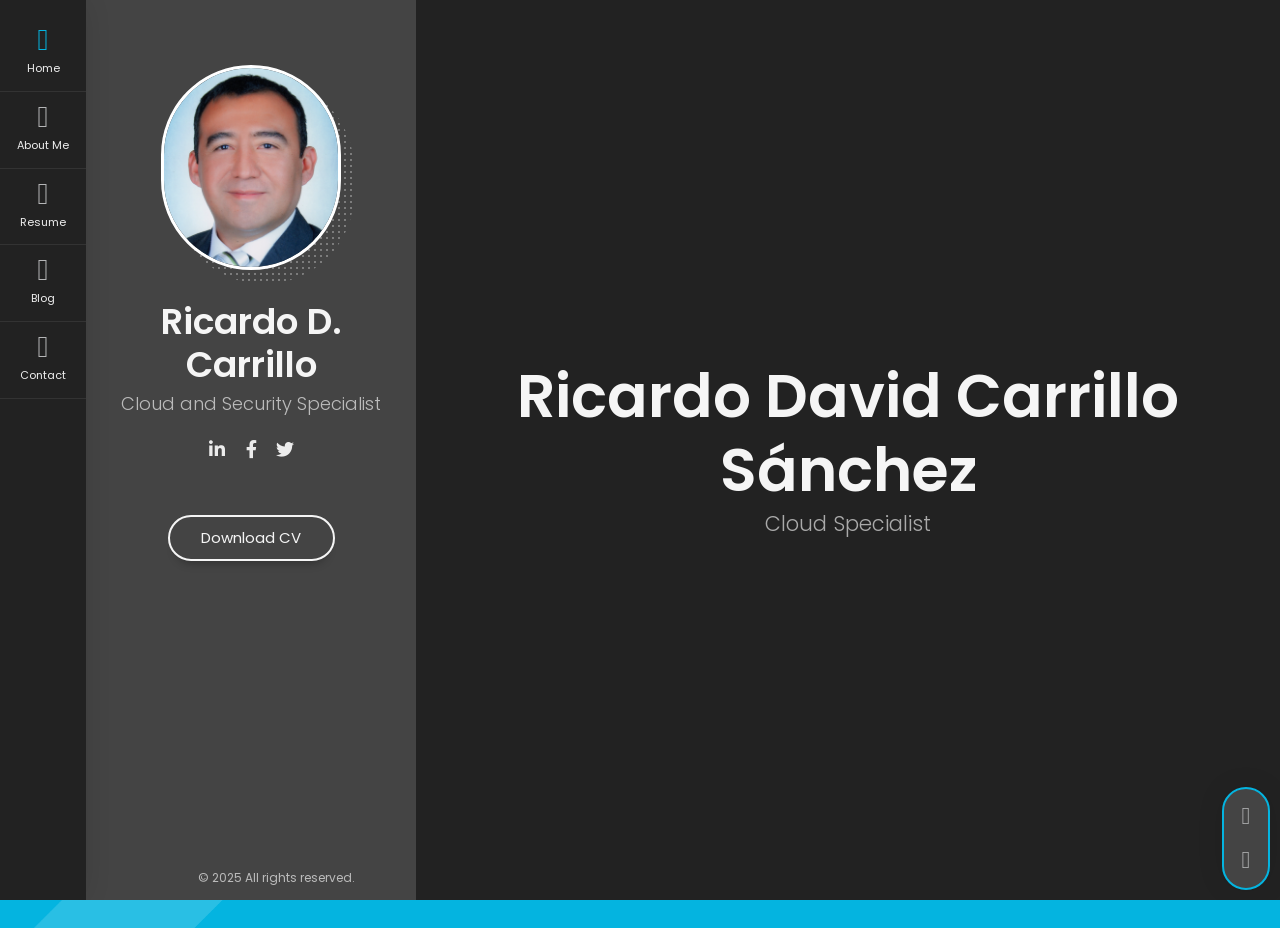
==== commit 3c400b3f: "Update About me section" ====
--- a/index.html
+++ b/index.html
@@ -42,7 +42,7 @@
           <header id="site_header" class="header mobile-menu-hide">
             <div class="header-content">
               <div class="header-photo">
-                <img src="img/main_photo_rdcs.jpg" alt="Ricardo D. Carrillo"/>
+                <img src="img/main_photo_rdcs.png" alt="Ricardo D. Carrillo"/>
               </div>
               <div class="header-titles">
                 <h2>Ricardo D. Carrillo</h2>
@@ -184,7 +184,7 @@
 
                           <li>
                             <span class="title">e-mail</span>
-                            <span class="value"><a href="/cdn-cgi/l/email-protection" class="__cf_email__" data-cfemail="30555d51595c705548515d405c551e535f5d">[email&#160;protected]</a></span>
+                            <span class="value"><a href="mailto:dominus.ceo@osec.sh" class="__cf_email__">dominus.ceo@osec.sh</a></span>
                           </li>
 
                           <li>
@@ -1196,7 +1196,7 @@
 
                       <div class="lm-info-block gray-default">
                         <i class="lnr lnr-envelope"></i>
-                        <h4><a href="/cdn-cgi/l/email-protection" class="__cf_email__" data-cfemail="1a7b767f625a7f627b776a767f34797577">dominus.ceo@osec.sh</a></h4>
+                        <h4><a href="mailto:dominus.ceo@osec.sh">dominus.ceo@osec.sh</a></h4>
                         <span class="lm-info-block-value"></span>
                         <span class="lm-info-block-text"></span>
                       </div>
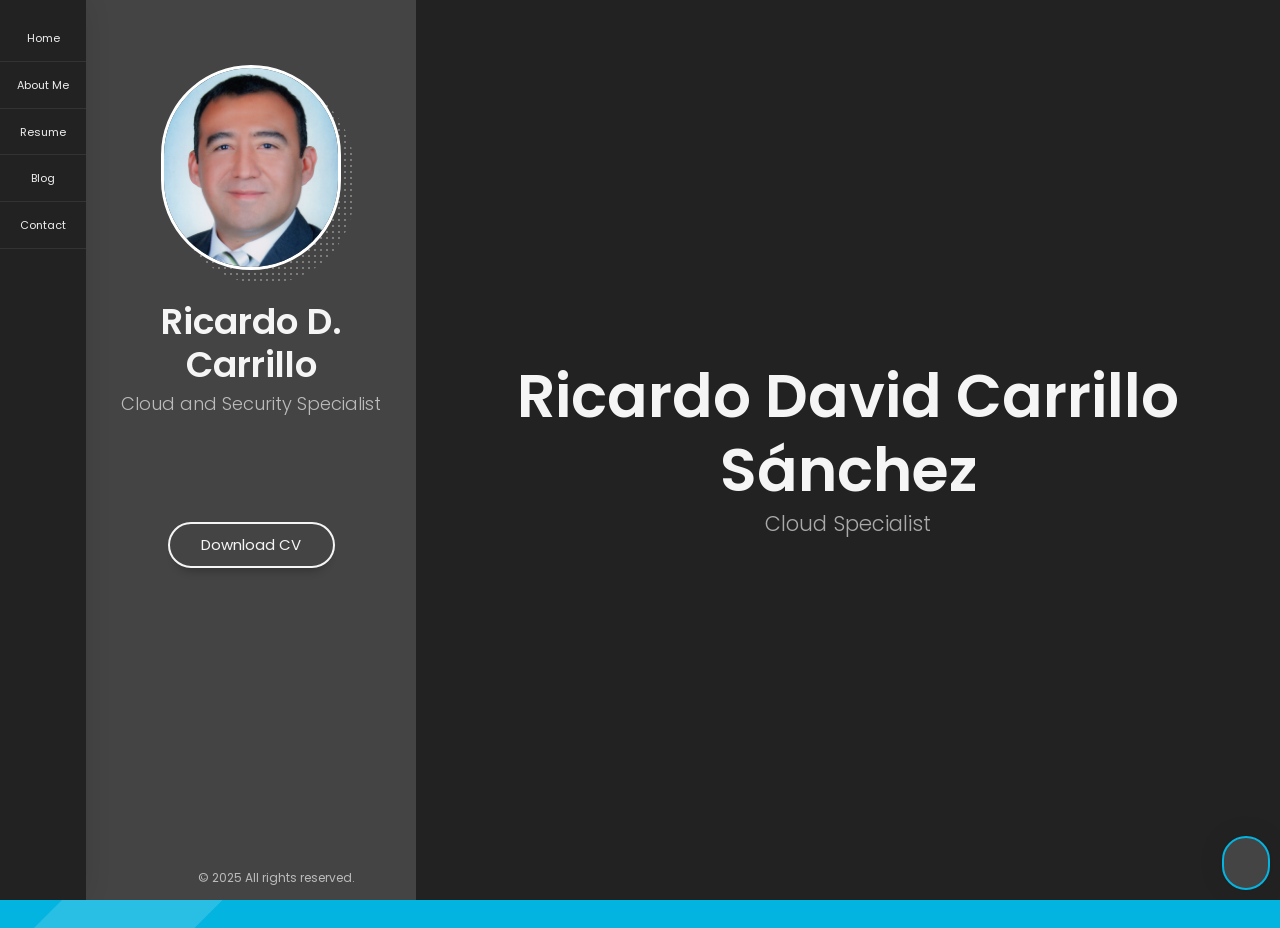
==== commit f3401971: "About me section modifications" ====
--- a/index.html
+++ b/index.html
@@ -161,7 +161,14 @@
                   <!-- Personal Information -->
                   <div class="row">
                     <div class="col-xs-12 col-sm-7">
-                      <p>Proin volutpat mauris ac pellentesque pharetra. Suspendisse congue elit vel odio suscipit, sit amet tempor nisl imperdiet. Quisque ex justo, faucibus ut mi in, condimentum finibus dolor. Aliquam vitae hendrerit dolor, eget imperdiet mauris. Maecenas et ante id ipsum condimentum dictum et vel massa. Ut in imperdiet dolor, vel consectetur dui.</p>
+                      <p>
+                        I'm a person who loves the technology, with focus areas related with Information Security, Computer Forensic's, Systems Administration and Photography.
+                        Most of things that I have learned, It has been by self-study and always I have tried to improve and find the balance between all knowledge aquired with my personal life.
+
+                        From a professional perspective, I am an Oracle Cloud Infrastructure (OCI) specialist, with solid experience in design, implementation and management of cloud solutions oriented to critical business environments. I am passionate about optimizing cloud infrastructures to achieve greater efficiency, security and scalability. 
+                        Throughout my career I have worked on complex migrations from on-premise to OCI environments, deployment automation with Terraform, virtual network management, autonomic databases and identity-based security policies. I am proficient in key Oracle services such as Compute, Block Storage, Object Storage, VCN, Load Balancer and Oracle Autonomous Database.
+                        I am characterized by my proactive approach to problem solving, my ability to work in multidisciplinary teams and my commitment to cloud architecture best practices. I hold official Oracle certifications and I keep myself constantly updated to keep bringing innovative and high performance solutions to the organizations I collaborate with.
+                      </p>
                     </div>
 
                     <div class="col-xs-12 col-sm-5">
@@ -217,16 +224,22 @@
                               <i class="lnr lnr-store"></i>
                             </div>
                             <div class="ci-text">
-                              <h4>Ecommerce</h4>
-                              <p>Pellentesque pellentesque, ipsum sit amet auctor accumsan, odio tortor bibendum massa, sit amet ultricies ex lectus scelerisque nibh. Ut non sodales.</p>
+                              <h4>Cloud Administration</h4>
+                              <p>
+                                I am a cloud environment administrator with experience managing and deploying solutions on OCI, AWS, Azure and Google. I have worked with several clients in key services that rely on these multi-cloud environments.
+                                Through my current work, I have developed a hands-on approach to task automation, cost optimization and secure configuration of productive and development environments deployed in these environments.</p>
                             </div>
                           </div>
                           <div class="info-block-w-icon">
                             <div class="ci-icon">
                               <i class="lnr lnr-laptop-phone"></i>
                             </div><div class="ci-text">
-                              <h4>Web Design</h4>
-                              <p>Pellentesque pellentesque, ipsum sit amet auctor accumsan, odio tortor bibendum massa, sit amet ultricies ex lectus scelerisque nibh. Ut non sodales.</p>
+                              <h4>Devops Engineer</h4>
+                              <p>
+                                Likewise, I have worked as a DevOps engineer, since my profile within Oracle, requires me to be involved with various customers that have different technologies and activities that require experience in workflow automation and management of cloud infrastructures.
+                                I have worked with services deployed in different cloud environments such as OCI, AWS, Azure and Google Cloud, specializing in networking and security technologies.
+                                From a DevOps perspective, my focus has been on being able to support customers in optimizing processes through CI/CD, as well as helping to solve problems related to container orchestration (kubernetes, with the goal of ensuring high availability of applications. In addition, I have solid knowledge in Infrastructure as Code (IaC) with tools such as Terraform and Ansible.
+                              </p>
                             </div>
                           </div>
                         </div>
@@ -241,15 +254,15 @@
                               <i class="lnr lnr-pencil"></i>
                             </div>
                             <div class="ci-text">
-                              <h4>Copywriting</h4>
-                              <p>Pellentesque pellentesque, ipsum sit amet auctor accumsan, odio tortor bibendum massa, sit amet ultricies ex lectus scelerisque nibh. Ut non sodales.</p>
+                              <h4>Security Analyst</h4>
+                              <p>Implementing the most widely deployed vulnerability and configuration assessment open source solutions, offering effective and comprehensive vulnerability scanning tools.Identity management system. It aims to provide an easily managed Identity, Policy, and Audit (IPA) system. The open source implementation most commonly used is FreeIPA, that is the upstream open-source project for Red Hat Identity Manager.</p>
                             </div>
                           </div>
                           <div class="info-block-w-icon">
                             <div class="ci-icon">
                               <i class="lnr lnr-flag"></i>
                             </div><div class="ci-text">
-                              <h4>Management</h4>
+                              <h4>Infrastructure administrator</h4>
                               <p>Pellentesque pellentesque, ipsum sit amet auctor accumsan, odio tortor bibendum massa, sit amet ultricies ex lectus scelerisque nibh. Ut non sodales.</p>
                             </div>
                           </div>
@@ -262,6 +275,7 @@
                   <div class="white-space-30"></div>
 
                   <!-- Testimonials -->
+                  <!--
                   <div class="row">
                     <div class="col-xs-12 col-sm-12">
                       <div class="block-title">
@@ -269,11 +283,12 @@
                       </div>
                     </div>
                   </div>
-
                   <div class="row">
                     <div class="col-xs-12 col-sm-12">
                       <div class="testimonials owl-carousel">
-                        <!-- Testimonial 1 -->
+                    -->
+                      <!-- Testimonial 1 -->
+                      <!--
                         <div class="testimonial">
                           <div class="img">
                             <img src="img/testimonials/testimonial-1.jpg" alt="Ricardo Carrillo">
@@ -290,9 +305,10 @@
                             </div>
                           </div>
                         </div>
-                        <!-- End of Testimonial 1 -->
-
+                      -->
+                      <!-- End of Testimonial 1 -->
                         <!-- Testimonial 2 -->
+                        <!--
                         <div class="testimonial">
                           <div class="img">
                             <img src="img/testimonials/testimonial-2.jpg" alt="Ricardo Carrillo">
@@ -309,9 +325,11 @@
                             </div>
                           </div>
                         </div>
+                        -->
                         <!-- End of Testimonial 2 -->
 
                         <!-- Testimonial 3 -->
+                        <!--
                         <div class="testimonial">
                           <div class="img">
                             <img src="img/testimonials/testimonial-3.jpg" alt="Ricardo Carrillo">
@@ -328,15 +346,18 @@
                             </div>
                           </div>
                         </div>
+                        -->
                         <!-- End of Testimonial 3 -->
-                      </div>
-                    </div>
-                  </div>
+                      <!--
+                      </div>
+                    </div>
+                  </div>
+                  -->
                   <!-- End of Testimonials -->
 
                   <div class="white-space-50"></div>
-
                   <!-- Clients -->
+                  <!--
                   <div class="row">
                     <div class="col-xs-12 col-sm-12">
                       <div class="block-title">
@@ -394,11 +415,13 @@
                       </div>
                     </div>
                   </div>
+                  -->
                   <!-- End of Clients -->
 
                   <div class="white-space-50"></div>
 
                   <!-- Pricing -->
+                  <!--
                   <div class="row">
                     <div class="col-xs-12 col-sm-12">
 
@@ -459,11 +482,13 @@
                       </div>
                     </div>
                   </div>
+                  -->
                   <!-- End of Pricing -->
 
                   <div class="white-space-50"></div>
 
                   <!-- Fun Facts -->
+                  <!--
                   <div class="row">
                     <div class="col-xs-12 col-sm-12">
 
@@ -501,6 +526,7 @@
                       </div>
                     </div>
                   </div>
+                  -->
                   <!-- End of Fun Facts -->
 
                 </div>
@@ -837,13 +863,23 @@
                         </div>
                         <!-- Skill 1 -->
                         <div class="skill clearfix">
-                          <h4>MySQL, PostgreSQL</h4>
+                          <h4>MySQL</h4>
                           <div class="skill-value">90%</div>
                         </div>
+                        <div class="skill-container skill-3">
+                          <div class="skill-percentage"></div>
+                        </div> 
                         <!-- End of Skill 1 -->
+                        <!-- Skill 2 -->
+                        <div class="skill clearfix">
+                          <h4>PostgreSQL</h4>
+                          <div class="skill-value">90%</div>
+                        </div>
+                        <div class="skill-container skill-3">
+                          <div class="skill-percentage"></div>
+                        </div> 
+                        <!-- End of Skill 2 -->
                         <!-- End Database Skills-->  
-                      <div class="white-space-10"></div>
-
                       <!-- Control version Skills -->
                       <div class="white-space-10"></div>
                       <!-- Operating System Skills -->
@@ -859,9 +895,8 @@
                           <div class="skill-percentage"></div>
                         </div>
                         <!-- End of Skill 1 -->
-                        <div class="white-space-10"></div>
-                        <!-- End Operating system Skills-->
-
+                      </div>
+                      <!-- End Operating system Skills-->
                       <!-- Knowledges -->
                       <div class="block-title">
                         <h3>Knowledges</h3>
@@ -1216,7 +1251,7 @@
                     <div class="col-xs-12 col-sm-8">
                       <div id="map" class="map">
                           <div class="lmpixels-map">
-                            	<iframe frameborder="0" scrolling="no" marginheight="0" marginwidth="0" src="https://maps.google.com/maps?q=San%20Francisco%2C%20S601%20Townsend%20Street%2C%20California%2C%20USA&amp;amp;t=m&amp;amp;z=16&amp;amp;output=embed&amp;amp;iwloc=near&amp;output=embed"></iframe>
+                            	<iframe frameborder="0" scrolling="no" marginheight="0" marginwidth="0" src="https://maps.google.com/maps?q=Texcoco%20Estado%20de%20Mexico%2C%20Centro%20%2C%2C%20Mexico&amp;amp;t=m&amp;amp;z=16&amp;amp;output=embed&amp;amp;iwloc=near&amp;output=embed"></iframe>
                             </div>
                       </div>
                       <div class="block-title">
--- a/css/main.css
+++ b/css/main.css
@@ -26,10 +26,10 @@
 @import url('https://fonts.googleapis.com/css?family=Poppins:200,200i,300,300i,400,400i,500,500i,600,600i,700,700i');
 
 /* Linear Icons Font */
-@import url('./fonts/linear-icons-font/style.css');
+@import url('./css/fonts/linear-icons-font/style.css');
 
 /* FontAwesome Free Icons Font */
-@import url('./fonts/fontawesome-free-5.12.1-web/css/all.min.css');
+@import url('./css/fonts/fontawesome-free-5.12.1-web/css/all.min.css');
 
 
 /* ------------------------------------------------------------
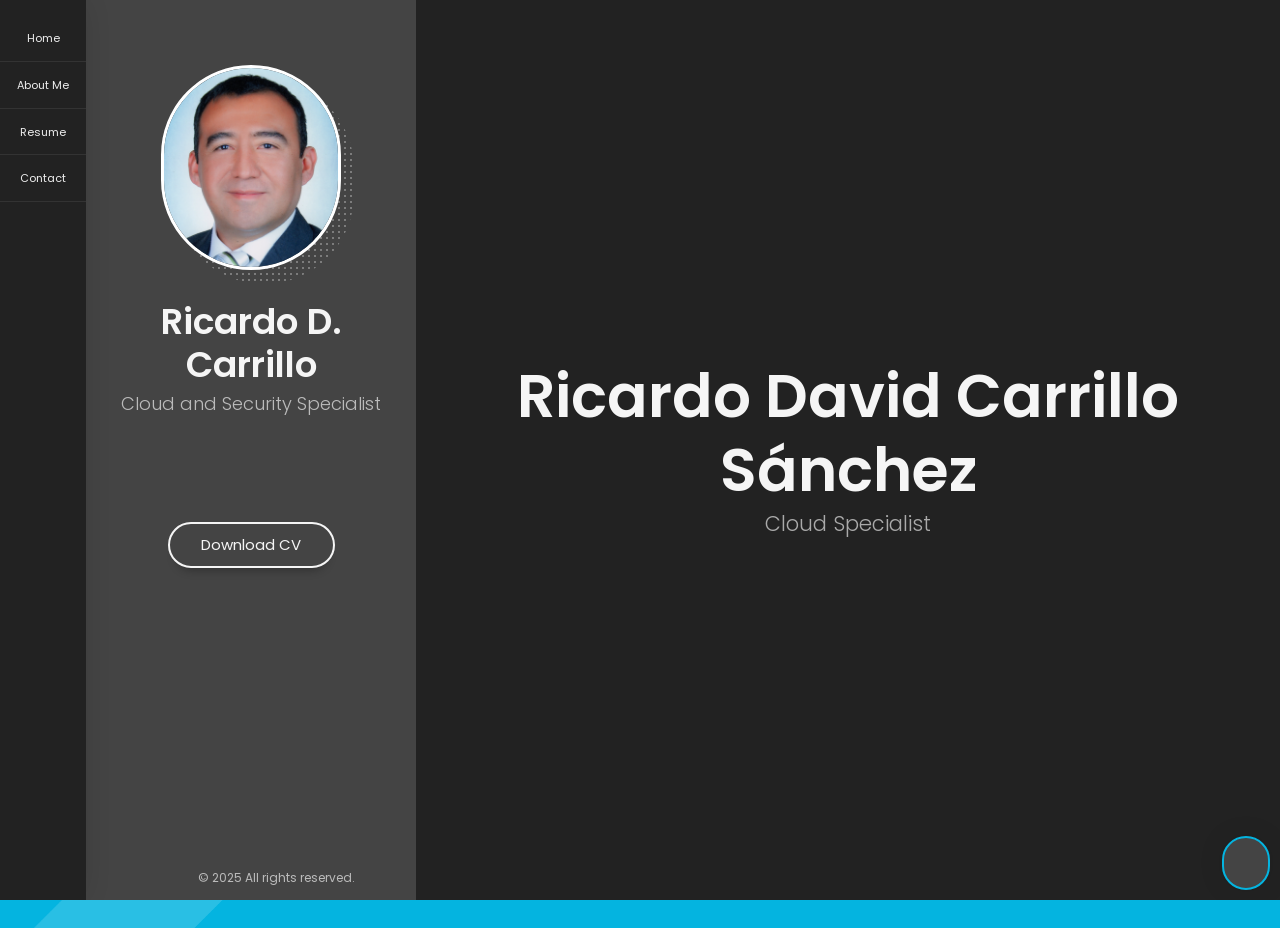
==== commit eb9295ed: "Hidding bLog section" ====
--- a/index.html
+++ b/index.html
@@ -3,10 +3,10 @@
   <head>
     <meta charset="UTF-8" />
     <meta http-equiv="X-UA-Compatible" content="IE=edge"> 
-    <title>Resume / CV / vCard Template</title>
+    <title>Ricardo Carrillo resume</title>
     <meta name="viewport" content="width=device-width, initial-scale=1, maximum-scale=1" />
-    <meta name="description" content="Resume / CV / vCard Template" />
-    <meta name="keywords" content="vcard, resposnive, retina, resume, jquery, css3, bootstrap, Material CV, portfolio" />
+    <meta name="description" content="Ricardo Carrillo resume" />
+    <meta name="keywords" content="vcard, responsive, retina, resume, jquery, css3, bootstrap, Material CV" />
     <meta name="author" content="lmpixels" />
     <link rel="shortcut icon" href="favicon.ico">
 
@@ -77,12 +77,14 @@
                 </a>
               </li>
               -->
+              <!--
               <li>
                 <a href="#blog" class="nav-anim">
                   <span class="menu-icon lnr lnr-book"></span>
                   <span class="link-text">Blog</span>
                 </a>
               </li>
+              -->
               <li>
                 <a href="#contact" class="nav-anim">
                   <span class="menu-icon lnr lnr-envelope"></span>
@@ -165,9 +167,8 @@
                         I'm a person who loves the technology, with focus areas related with Information Security, Computer Forensic's, Systems Administration and Photography.
                         Most of things that I have learned, It has been by self-study and always I have tried to improve and find the balance between all knowledge aquired with my personal life.
 
-                        From a professional perspective, I am an Oracle Cloud Infrastructure (OCI) specialist, with solid experience in design, implementation and management of cloud solutions oriented to critical business environments. I am passionate about optimizing cloud infrastructures to achieve greater efficiency, security and scalability. 
-                        Throughout my career I have worked on complex migrations from on-premise to OCI environments, deployment automation with Terraform, virtual network management, autonomic databases and identity-based security policies. I am proficient in key Oracle services such as Compute, Block Storage, Object Storage, VCN, Load Balancer and Oracle Autonomous Database.
-                        I am characterized by my proactive approach to problem solving, my ability to work in multidisciplinary teams and my commitment to cloud architecture best practices. I hold official Oracle certifications and I keep myself constantly updated to keep bringing innovative and high performance solutions to the organizations I collaborate with.
+                        From a professional perspective, I am an Oracle Cloud Infrastructure (OCI) specialist, with solid experience in design, implementation and management of cloud solutions oriented to critical business environments. 
+                        I am passionate about optimizing cloud infrastructures to achieve greater efficiency, security and scalability. 
                       </p>
                     </div>
 
@@ -224,7 +225,7 @@
                               <i class="lnr lnr-store"></i>
                             </div>
                             <div class="ci-text">
-                              <h4>Cloud Administration</h4>
+                              <h4>Cloud Engineer</h4>
                               <p>
                                 I am a cloud environment administrator with experience managing and deploying solutions on OCI, AWS, Azure and Google. I have worked with several clients in key services that rely on these multi-cloud environments.
                                 Through my current work, I have developed a hands-on approach to task automation, cost optimization and secure configuration of productive and development environments deployed in these environments.</p>
@@ -238,7 +239,6 @@
                               <p>
                                 Likewise, I have worked as a DevOps engineer, since my profile within Oracle, requires me to be involved with various customers that have different technologies and activities that require experience in workflow automation and management of cloud infrastructures.
                                 I have worked with services deployed in different cloud environments such as OCI, AWS, Azure and Google Cloud, specializing in networking and security technologies.
-                                From a DevOps perspective, my focus has been on being able to support customers in optimizing processes through CI/CD, as well as helping to solve problems related to container orchestration (kubernetes, with the goal of ensuring high availability of applications. In addition, I have solid knowledge in Infrastructure as Code (IaC) with tools such as Terraform and Ansible.
                               </p>
                             </div>
                           </div>
@@ -255,7 +255,7 @@
                             </div>
                             <div class="ci-text">
                               <h4>Security Analyst</h4>
-                              <p>Implementing the most widely deployed vulnerability and configuration assessment open source solutions, offering effective and comprehensive vulnerability scanning tools.Identity management system. It aims to provide an easily managed Identity, Policy, and Audit (IPA) system. The open source implementation most commonly used is FreeIPA, that is the upstream open-source project for Red Hat Identity Manager.</p>
+                              <p>I am an IT security specialist with experience in system protection, vulnerability management and data encryption. Focus on securing IT environments, using tools such as firewalls, SIEM and cloud solutions. I work to ensure the integrity and confidentiality of systems.</p>
                             </div>
                           </div>
                           <div class="info-block-w-icon">
@@ -263,7 +263,7 @@
                               <i class="lnr lnr-flag"></i>
                             </div><div class="ci-text">
                               <h4>Infrastructure administrator</h4>
-                              <p>Pellentesque pellentesque, ipsum sit amet auctor accumsan, odio tortor bibendum massa, sit amet ultricies ex lectus scelerisque nibh. Ut non sodales.</p>
+                              <p>IT infrastructure administrator with experience in managing and optimizing servers, networks and systems in on-premise and cloud environments. Expert in automation, performance monitoring and troubleshooting, ensuring high availability and operational efficiency. Handling of tools such as Ansible, Terraform and cloud platforms (OCI,AWS, Azure, GCP)..</p>
                             </div>
                           </div>
                         </div>
@@ -629,37 +629,37 @@
                       <div class="skills-info skills-second-style">
                         <!-- Skill 1 -->
                         <div class="skill clearfix">
-                          <h4>Web Design</h4>
+                          <h4>Oracle Cloud Infrastructure (OCI)</h4>
                           <div class="skill-value">95%</div>
                         </div>
-                        <div class="skill-container skill-1">
+                        <div class="skill-container skill-5">
                           <div class="skill-percentage"></div>
                         </div>
                         <!-- End of Skill 1 -->
                         
                         <!-- Skill 2 -->
                         <div class="skill clearfix">
-                          <h4>Print Design</h4>
-                          <div class="skill-value">65%</div>
-                        </div>
-                        <div class="skill-container skill-2">
+                          <h4>AWS</h4>
+                          <div class="skill-value">70%</div>
+                        </div>
+                        <div class="skill-container skill-13">
                           <div class="skill-percentage"></div>
                         </div>
                         <!-- End of Skill 2 -->
                         
                         <!-- Skill 3 -->
                         <div class="skill clearfix">
-                          <h4>Logo Design</h4>
-                          <div class="skill-value">80%</div>
-                        </div>
-                        <div class="skill-container skill-3">
+                          <h4>Google Public Cloud (GPC)</h4>
+                          <div class="skill-value">60%</div>
+                        </div>
+                        <div class="skill-container skill-12">
                           <div class="skill-percentage"></div>
                         </div>
                         <!-- End of Skill 3 -->
                         
                         <!-- Skill 4 -->
                         <div class="skill clearfix">
-                          <h4>Graphic Design</h4>
+                          <h4>Azure</h4>
                           <div class="skill-value">90%</div>
                         </div>
                         <div class="skill-container skill-4">
@@ -679,9 +679,9 @@
                         <!-- Skill 5 -->
                         <div class="skill clearfix">
                           <h4>Python</h4>
-                          <div class="skill-value">95%</div>
-                        </div>
-                        <div class="skill-container skill-5">
+                          <div class="skill-value">85%</div>
+                        </div>
+                        <div class="skill-container skill-6">
                           <div class="skill-percentage"></div>
                         </div>
                         <!-- End of Skill 5 -->
@@ -699,9 +699,9 @@
                         <!-- Skill 7 -->
                         <div class="skill clearfix">
                           <h4>HTML/CSS</h4>
-                          <div class="skill-value">100%</div>
-                        </div>
-                        <div class="skill-container skill-7">
+                          <div class="skill-value">90%</div>
+                        </div>
+                        <div class="skill-container skill-4">
                           <div class="skill-percentage"></div>
                         </div>
                         <!-- End of Skill 7 -->
@@ -719,9 +719,9 @@
                         <!-- Skill 9 -->
                         <div class="skill clearfix">
                           <h4>Bash</h4>
-                          <div class="skill-value">90%</div>
-                        </div>
-                        <div class="skill-container skill-9">
+                          <div class="skill-value">95%</div>
+                        </div>
+                        <div class="skill-container skill-1">
                           <div class="skill-percentage"></div>
                         </div>
                         <!-- End of Skill 9 -->
@@ -732,44 +732,28 @@
 
                       <!-- Libraries & Framework Skills -->
                       <div class="block-title">
-                        <h3>Framework & Libraries<span>Skills</span></h3>
+                        <h3>Framework & Libraries<span> Skills</span></h3>
                       </div>
                       <div class="skills-info skills-second-style">
                         <!-- Skill 1 -->
                         <div class="skill clearfix">
                           <h4>Node.js</h4>
-                          <div class="skill-value">80%</div>
-                        </div>
-                        <div class="skill-container skill-3">
+                          <div class="skill-value">65%</div>
+                        </div>
+                        <div class="skill-container skill-2">
                           <div class="skill-percentage"></div>
                         </div>
                         <!-- End of Skill 1 -->
-
+                        
                         <!-- Skill 2 -->
-                        <div class="skill clearfix">
-                          <h4>Django</h4>
-                          <div class="skill-value">70%</div>
-                        </div>
-                        <div class="skill-container skill-3">
-                          <div class="skill-percentage"></div>
-                        </div>
-                        <!-- End of Skill 2 -->
-                         
-                        <div class="skill clearfix">
-                          <h4>Django</h4>
-                          <div class="skill-value">70%</div>
-                        </div>
-                        <!-- End of Skill 3 -->
-
-                        <!-- Skill 4 -->
                         <div class="skill clearfix">
                           <h4>jQuery</h4>
                           <div class="skill-value">65%</div>
                         </div>
-                        <div class="skill-container skill-3">
-                          <div class="skill-percentage"></div>
-                        </div>
-                        <!-- End of Skill 4 -->
+                        <div class="skill-container skill-2">
+                          <div class="skill-percentage"></div>
+                        </div>
+                        <!-- End of Skill 2 -->
                         <div class="white-space-10"></div>
                       <!-- End of Libraries & Framework Skills -->
 
@@ -813,9 +797,9 @@
                         <!-- Skill 4 -->
                         <div class="skill clearfix">
                           <h4>Jenkins</h4>
-                          <div class="skill-value">80%</div>
-                        </div>
-                        <div class="skill-container skill-3">
+                          <div class="skill-value">65%</div>
+                        </div>
+                        <div class="skill-container skill-2">
                           <div class="skill-percentage"></div>
                         </div>
                         <!-- End of Skill 4 -->
@@ -859,23 +843,23 @@
                       <div class="white-space-10"></div>
                       <!-- Databases Skills -->
                         <div class="block-title">
-                          <h3>Database<span>Skills</span></h3>
+                          <h3>Database<span> Skills</span></h3>
                         </div>
                         <!-- Skill 1 -->
                         <div class="skill clearfix">
                           <h4>MySQL</h4>
-                          <div class="skill-value">90%</div>
-                        </div>
-                        <div class="skill-container skill-3">
+                          <div class="skill-value">75%</div>
+                        </div>
+                        <div class="skill-container skill-8">
                           <div class="skill-percentage"></div>
                         </div> 
                         <!-- End of Skill 1 -->
                         <!-- Skill 2 -->
                         <div class="skill clearfix">
                           <h4>PostgreSQL</h4>
-                          <div class="skill-value">90%</div>
-                        </div>
-                        <div class="skill-container skill-3">
+                          <div class="skill-value">75%</div>
+                        </div>
+                        <div class="skill-container skill-8">
                           <div class="skill-percentage"></div>
                         </div> 
                         <!-- End of Skill 2 -->
@@ -888,10 +872,10 @@
                         </div>
                         <!-- Skill 1 -->
                         <div class="skill clearfix">
-                          <h4>Linux (Ubuntu, Debian), Windows, macOS</h4>
+                          <h4>Linux (Oracle Linux, Red Hat, Debian, Ubuntu), Windows, MacOS</h4>
                           <div class="skill-value">90%</div>
                         </div>
-                        <div class="skill-container skill-3">
+                        <div class="skill-container skill-9">
                           <div class="skill-percentage"></div>
                         </div>
                         <!-- End of Skill 1 -->
@@ -917,7 +901,7 @@
                     </div>
                     <!-- End of Skills & Certificates -->
                   </div>
-
+                  </div>
                   <div class="white-space-50"></div>
 
                   <!-- Certificates -->
@@ -1098,6 +1082,7 @@
               <!-- End of Portfolio Subpage -->
 
               <!-- Blog Subpage -->
+              <!--
               <section data-id="blog" class="animated-section">
                 <div class="page-title">
                   <h2>Blog</h2>
@@ -1107,8 +1092,9 @@
                   <div class="row">
                     <div class="col-xs-12 col-sm-12">
                       <div class="blog-masonry two-columns clearfix">
-                        
+              -->           
                         <!-- Blog Post 1 -->
+              <!--
                         <div class="item post-1">
                           <div class="blog-card">
                             <div class="media-block">
@@ -1128,9 +1114,11 @@
                             </div>
                           </div>
                         </div>
+                -->
                         <!-- End of Blog Post 1 -->
 
                         <!-- Blog Post 2 -->
+                <!--
                         <div class="item post-2">
                           <div class="blog-card">
                             <div class="media-block">
@@ -1150,9 +1138,11 @@
                             </div>
                           </div>
                         </div>
+                  -->
                         <!-- End of Blog Post 2 -->
 
                         <!-- Blog Post 3 -->
+                  <!--
                         <div class="item post-1">
                           <div class="blog-card">
                             <div class="media-block">
@@ -1172,9 +1162,11 @@
                             </div>
                           </div>
                         </div>
+                    -->
                         <!-- End of Blog Post 3 -->
 
                         <!-- Blog Post 4 -->
+                    <!--
                         <div class="item post-2">
                           <div class="blog-card">
                             <div class="media-block">
@@ -1194,14 +1186,15 @@
                             </div>
                           </div>
                         </div>
+                      -->
                         <!-- End of Blog Post 4 -->
+                    <!--
                       </div>
                     </div>
                   </div>
                 </div>
-
-
               </section>
+              -->
               <!-- End of Blog Subpage -->
 
               <!-- Contact Subpage -->
--- a/css/main.css
+++ b/css/main.css
@@ -1343,6 +1343,21 @@
 
 .skills-second-style .skill-container.skill-9 .skill-percentage {
   width: 90%;
+}
+.skills-second-style .skill-container.skill-10 .skill-percentage {
+  width: 40%;
+}
+
+.skills-second-style .skill-container.skill-11 .skill-percentage {
+  width: 50%;
+}
+
+.skills-second-style .skill-container.skill-12 .skill-percentage {
+  width: 60%;
+}
+
+.skills-second-style .skill-container.skill-13 .skill-percentage {
+  width: 70%;
 }
 
 /* --- End of Skills Values --- */
